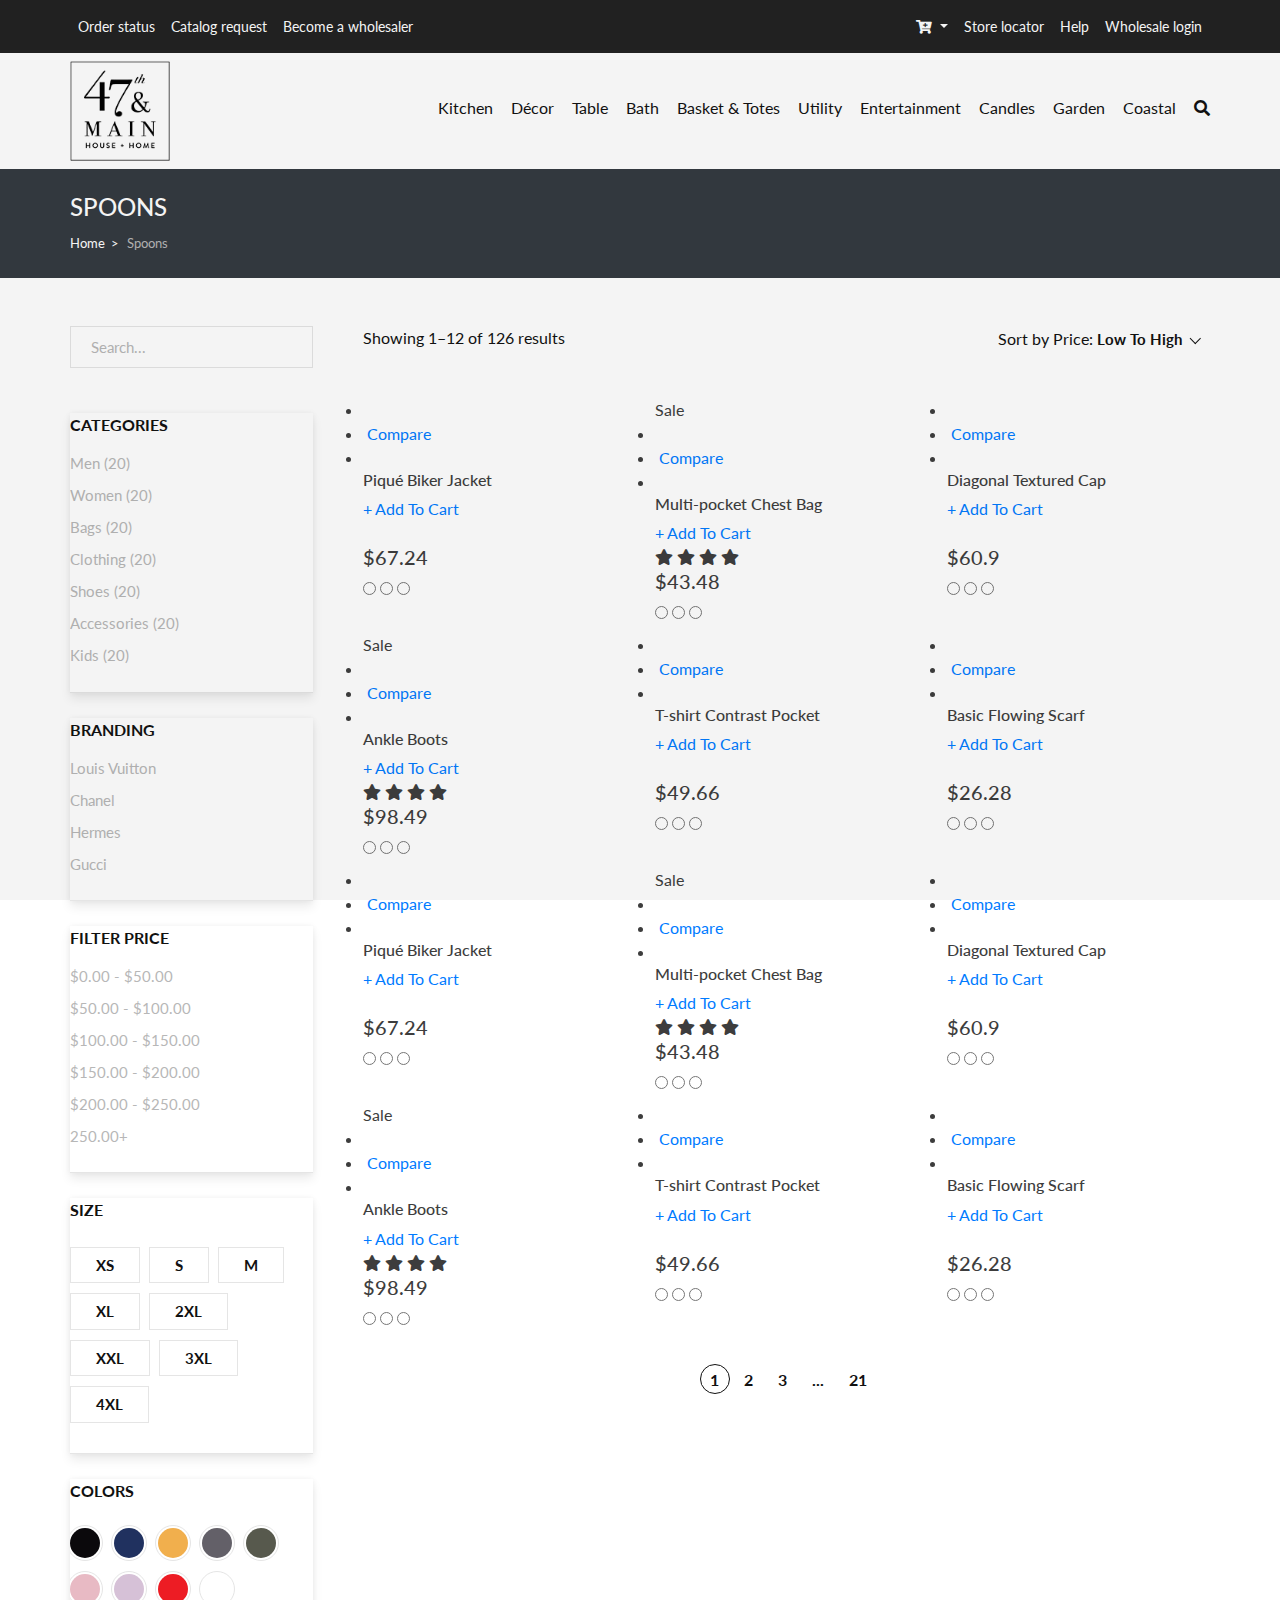
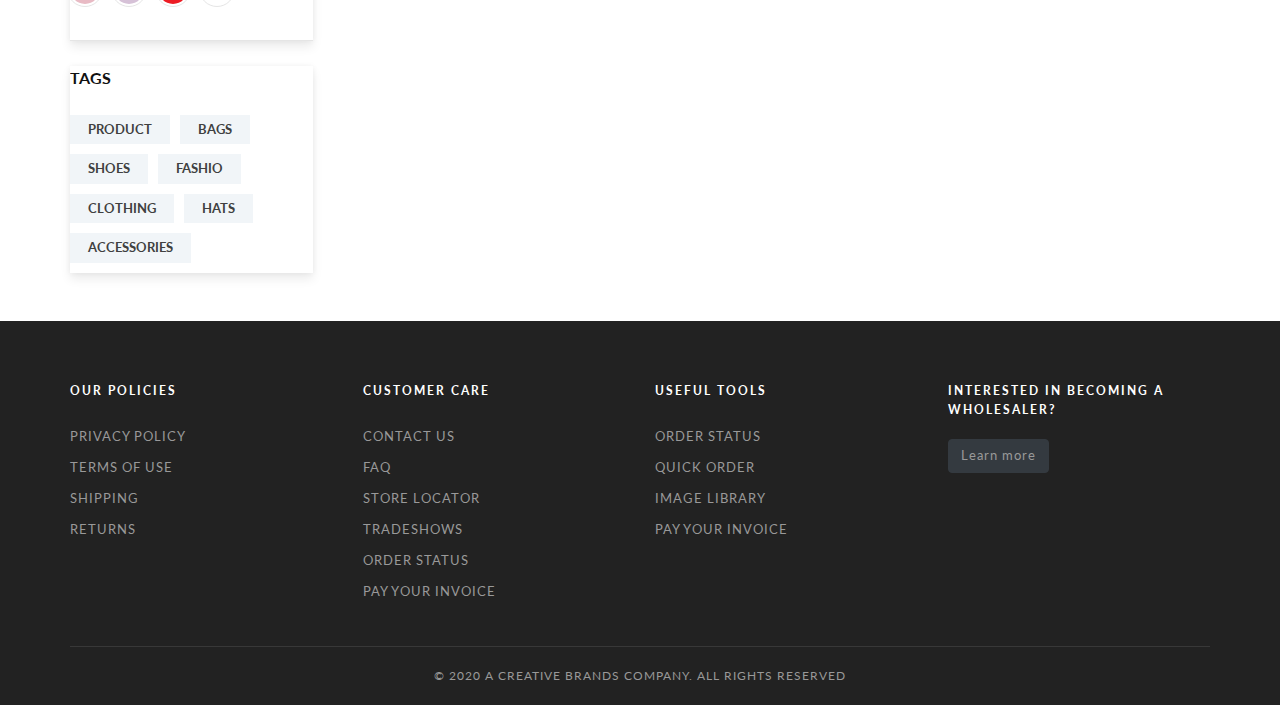
==== category.html @ 260a93de "new" ====
<!DOCTYPE html>
<html lang="zxx">

<head>
    <meta charset="UTF-8">
    <meta name="viewport" content="width=device-width, initial-scale=1.0">
    <meta http-equiv="X-UA-Compatible" content="ie=edge">
    <title>Wholesale Vintage Home, Kitchen & Bath Decor | 47th & Main Demo</title>

    <!-- Google Font -->
    <link href="https://fonts.googleapis.com/css2?family=Lato:wght@300;400&display=swap" rel="stylesheet">

    <!-- Css Styles -->
    <link rel="stylesheet" href="https://stackpath.bootstrapcdn.com/bootstrap/4.5.2/css/bootstrap.min.css"
        type="text/css">
    <link rel="stylesheet" href="https://cdnjs.cloudflare.com/ajax/libs/font-awesome/5.15.1/css/all.min.css" />

    <!-- <link rel="stylesheet" href="css/magnific-popup.css" type="text/css"> -->
    <link rel="stylesheet" href="css/nice-select.css" type="text/css">
    <link rel="stylesheet" href="css/slicknav.min.css" type="text/css">
    <link rel="stylesheet" href="css/style.css" type="text/css">
</head>

<body>
    <!-- Page Preloder -->
    <div id="preloder">
        <div class="loader"></div>
    </div>

    <!-- Offcanvas Menu Begin -->
    <div class="offcanvas-menu-overlay"></div>
    <div class="offcanvas-menu-wrapper">

        <div class="offcanvas__nav__option">
            <a class="search-switch text-dark" href="#"><i class="fas fa-search"></i></a>
            <a class="text-dark" href="#"><i class="fas fa-cart-plus"></i> <span
                    class="badge badge-pill badge-danger">3</span></a>
        </div>
        <div id="responsive-menu-wrap"></div>
        <hr />
        <div class="offcanvas__links">
            <ul>
                <li>
                    <a href="#">Order status</a>
                </li>
                <li>
                    <a href="#">Catalog request</a>
                </li>
                <li>
                    <a href="#">Become a wholesaler</a>
                </li>
                <li>
                    <a href="#">Store locator</a>
                </li>
                <li>
                    <a href="#">Help</a>
                </li>
                <li>
                    <a href="#">Wholesale login</a>
                </li>
            </ul>
        </div>
    </div>
    <!-- Offcanvas Menu End -->

    <!-- Header Section Begin -->
    <header class="header">
        <div class="black_top">

            <nav class="navbar navbar-expand-lg">
                <div class="collapse navbar-collapse">
                    <div class="container">
                        <ul class="navbar-nav mr-auto">
                            <li class="nav-item">
                                <a class="nav-link" href="#">Order status</a>
                            </li>
                            <li class="nav-item">
                                <a class="nav-link" href="#">Catalog request</a>
                            </li>
                            <li class="nav-item">
                                <a class="nav-link" href="#">Become a wholesaler</a>
                            </li>
                        </ul>

                        <ul class="navbar-nav ml-auto my-2 my-lg-0">

                            <li class="nav-item cart-dropdown dropdown">
                                <a class="nav-link dropdown-toggle" href="#" role="button" data-toggle="dropdown"
                                    aria-haspopup="true" aria-expanded="false">
                                    <i class="fas fa-cart-plus"></i>
                                </a>
                                <div class="dropdown-menu">
                                    <div class="row total-header-section">
                                        <div class="col-lg-6 col-sm-6 col-6">
                                            <i class="fa fa-shopping-cart" aria-hidden="true"></i> <span
                                                class="badge badge-pill badge-danger">3</span>
                                        </div>
                                        <div class="col-lg-6 col-sm-6 col-6 total-section text-right">
                                            <p>Total: <span class="text-info">$2,978.24</span></p>
                                        </div>
                                    </div>
                                    <div class="row cart-detail">
                                        <div class="col-lg-4 col-sm-4 col-4 cart-detail-img">
                                            <img
                                                src="https://images-na.ssl-images-amazon.com/images/I/811OyrCd5hL._SX425_.jpg">
                                        </div>
                                        <div class="col-lg-8 col-sm-8 col-8 cart-detail-product">
                                            <p>Sony DSC-RX100M..</p>
                                            <span class="price text-info"> $250.22</span> <span class="count">
                                                Quantity:01</span>
                                            <div class="cart-del"><a href="#" class="text-danger"><i
                                                        class="fas fa-trash-alt"></i></a></div>
                                        </div>
                                    </div>
                                    <div class="row cart-detail">
                                        <div class="col-lg-4 col-sm-4 col-4 cart-detail-img">
                                            <img src="https://cdn2.gsmarena.com/vv/pics/blu/blu-vivo-48-1.jpg">
                                        </div>
                                        <div class="col-lg-8 col-sm-8 col-8 cart-detail-product">
                                            <p>Vivo DSC-RX100M..</p>
                                            <span class="price text-info"> $500.40</span> <span class="count">
                                                Quantity:01</span>
                                            <div class="cart-del"><a href="#" class="text-danger"><i
                                                        class="fas fa-trash-alt"></i></a></div>
                                        </div>
                                    </div>
                                    <div class="row cart-detail">
                                        <div class="col-lg-4 col-sm-4 col-4 cart-detail-img">
                                            <img
                                                src="https://static.toiimg.com/thumb/msid-55980052,width-640,resizemode-4/55980052.jpg">
                                        </div>
                                        <div class="col-lg-8 col-sm-8 col-8 cart-detail-product">
                                            <p>Lenovo DSC-RX100M..</p>
                                            <span class="price text-info"> $445.78</span> <span class="count">
                                                Quantity:01</span>
                                            <div class="cart-del"><a href="#" class="text-danger"><i
                                                        class="fas fa-trash-alt"></i></a></div>
                                        </div>
                                    </div>
                                    <div class="row">
                                        <div class="col-lg-12 col-sm-12 col-12 text-center checkout">
                                            <button class="btn btn-dark btn-block">Checkout</button>
                                        </div>
                                    </div>
                                </div>
                            </li>
                            <li class="nav-item">
                                <a class="nav-link" href="#">Store locator</a>
                            </li>
                            <li class="nav-item">
                                <a class="nav-link" href="#">Help</a>
                            </li>
                            <li class="nav-item">
                                <a class="nav-link" data-toggle="modal" data-target="#loginModal" href="javascript:void(0)">Wholesale login</a>
                            </li>
                        </ul>
                    </div>
                </div>
            </nav>
        </div>
        <div class="container">
            <div class="row">
                <div class="col-lg-2 col-md-2">
                    <div class="main_logo">
                        <a href="./index.html"><img src="img/logo.png" alt=""></a>
                    </div>
                </div>
                <div class="col-lg-10 col-md-10">
                    <nav class="main_nav responsive-menu">
                        <ul>
                            <li><a href="category.jsp?path=-1|11578623|11578643&amp;id=11586794">Kitchen</a>
                                <ul class="dropdown">
                                    <li>
                                        <a href="category.jsp?path=-1|11578623|11578643|11586794&amp;id=11586804">Utensils
                                            <i class="fas fa-chevron-right"></i></a>
                                        <ul class="dropdown">
                                            <li><a
                                                    href="category.jsp?path=-1|11578623|11578643|11586794|11586804&amp;id=11586816">
                                                    Spoons
                                                </a>
                                            </li>
                                            <li>
                                                <a
                                                    href="category.jsp?path=-1|11578623|11578643|11586794|11586804&amp;id=11586817">
                                                    Forks
                                                </a>
                                            </li>
                                            <li>
                                                <a
                                                    href="category.jsp?path=-1|11578623|11578643|11586794|11586804&amp;id=11586818">
                                                    Spreaders
                                                </a>
                                            </li>
                                            <li>
                                                <a
                                                    href="category.jsp?path=-1|11578623|11578643|11586794|11586804&amp;id=11586819">
                                                    Serving
                                                </a>
                                            </li>
                                        </ul>
                                    </li>

                                    <li>
                                        <a href="category.jsp?path=-1|11578623|11578643|11586794&amp;id=11586805">
                                            Ceramic Vessels <i class="fas fa-chevron-right"></i></a>
                                        </a>
                                        <ul class="dropdown">
                                            <li>
                                                <a
                                                    href="category.jsp?path=-1|11578623|11578643|11586794|11586805&amp;id=11586820">
                                                    Butter Tray
                                                </a>
                                            </li>
                                            <li>
                                                <a
                                                    href="category.jsp?path=-1|11578623|11578643|11586794|11586805&amp;id=11586821">
                                                    Gelato
                                                </a>
                                            </li>
                                            <li>
                                                <a
                                                    href="category.jsp?path=-1|11578623|11578643|11586794|11586805&amp;id=11586824">
                                                    Berry Bowls and Baskets
                                                </a>
                                            </li>
                                            <li>
                                                <a
                                                    href="category.jsp?path=-1|11578623|11578643|11586794|11586805&amp;id=13063900">
                                                    Ice Cream Bowl
                                                </a>
                                            </li>
                                            <li>
                                                <a
                                                    href="category.jsp?path=-1|11578623|11578643|11586794|11586805&amp;id=15059942">
                                                    Cereal &amp; Dipping Bowls
                                                </a>
                                            </li>
                                            <li>
                                                <a
                                                    href="category.jsp?path=-1|11578623|11578643|11586794|11586805&amp;id=15385123">
                                                    Tableware
                                                </a>
                                            </li>
                                        </ul>
                                    </li>
                                    <li>
                                        <a href="category.jsp?path=-1|11578623|11578643|11586794&amp;id=11586806">
                                            Butter Trays
                                        </a>
                                    </li>
                                    <li>
                                        <a href="category.jsp?path=-1|11578623|11578643|11586794&amp;id=11586807">
                                            Measuring Cups
                                        </a>
                                    </li>
                                    <li>
                                        <a href="category.jsp?path=-1|11578623|11578643|11586794&amp;id=11598753">
                                            Measuring Spoons
                                        </a>
                                    </li>
                                    <li>
                                        <a href="category.jsp?path=-1|11578623|11578643|11586794&amp;id=11586808">
                                            Cake Stands <i class="fas fa-chevron-right"></i></a>
                                        </a>
                                        <ul class="dropdown">
                                            <li>
                                                <a
                                                    href="category.jsp?path=-1|11578623|11578643|11586794|11586808&amp;id=11586825">
                                                    Ceramic
                                                </a>
                                            </li>
                                            <li>
                                                <a
                                                    href="category.jsp?path=-1|11578623|11578643|11586794|11586808&amp;id=11586826">
                                                    Wood
                                                </a>
                                            </li>
                                            <li>
                                                <a
                                                    href="category.jsp?path=-1|11578623|11578643|11586794|11586808&amp;id=11586827">
                                                    Metal
                                                </a>
                                            </li>
                                            <li>
                                                <a
                                                    href="category.jsp?path=-1|11578623|11578643|11586794|11586808&amp;id=13063901">
                                                    Marble
                                                </a>
                                            </li>
                                        </ul>
                                    </li>
                                    <li>
                                        <a href="category.jsp?path=-1|11578623|11578643|11586794&amp;id=11586809">
                                            Milk Bottles
                                        </a>
                                    </li>
                                    <li>
                                        <a href="category.jsp?path=-1|11578623|11578643|11586794&amp;id=11586810">
                                            Glass Bottles
                                        </a>
                                    </li>
                                    <li>
                                        <a href="category.jsp?path=-1|11578623|11578643|11586794&amp;id=11586811">
                                            Mini Pans
                                        </a>
                                    </li>
                                    <li>
                                        <a href="category.jsp?path=-1|11578623|11578643|11586794&amp;id=11586812">
                                            Cast Iron
                                        </a>
                                    </li>
                                    <li>
                                        <a href="category.jsp?path=-1|11578623|11578643|11586794&amp;id=11586813">
                                            Mango Wood
                                        </a>
                                    </li>
                                    <li>
                                        <a href="category.jsp?path=-1|11578623|11578643|11586794&amp;id=11586814">
                                            Rolling Pins
                                        </a>
                                    </li>
                                    <li>
                                        <a href="category.jsp?path=-1|11578623|11578643|11586794&amp;id=15059943">
                                            Flasks
                                        </a>
                                    </li>
                                    <li>
                                        <a href="category.jsp?path=-1|11578623|11578643|11586794&amp;id=11586815">
                                            Cutting Boards
                                        </a>
                                    </li>
                                    <li>
                                        <a href="category.jsp?path=-1|11578623|11578643|11586794&amp;id=13063902">
                                            Serving Trays <i class="fas fa-chevron-right"></i></a>
                                        </a>
                                        <ul class="dropdown">
                                            <li>
                                                <a
                                                    href="category.jsp?path=-1|11578623|11578643|11586794|13063902&amp;id=15059944">
                                                    Wood
                                                </a>
                                            </li>
                                            <li>
                                                <a
                                                    href="category.jsp?path=-1|11578623|11578643|11586794|13063902&amp;id=15066509">
                                                    Wood and Marble
                                                </a>
                                            </li>
                                        </ul>
                                    </li>
                                    <li>
                                        <a href="category.jsp?path=-1|11578623|11578643|11586794&amp;id=13063903">
                                            Kitchen Towels
                                        </a>
                                    </li>
                                    <li>
                                        <a href="category.jsp?path=-1|11578623|11578643|11586794&amp;id=13063904">
                                            Stands
                                        </a>
                                    </li>
                                    <li>
                                        <a href="category.jsp?path=-1|11578623|11578643|11586794&amp;id=15059945">
                                            Charcuterie <i class="fas fa-chevron-right"></i></a>
                                        </a>
                                        <ul class="dropdown">
                                            <li>
                                                <a
                                                    href="category.jsp?path=-1|11578623|11578643|11586794|15059945&amp;id=15059947">
                                                    Wood
                                                </a>
                                            </li>
                                            <li>
                                                <a
                                                    href="category.jsp?path=-1|11578623|11578643|11586794|15059945&amp;id=15059948">
                                                    Marble
                                                </a>
                                            </li>
                                        </ul>
                                    </li>

                                    <li>
                                        <a href="category.jsp?path=-1|11578623|11578643|11586794&amp;id=15385119">
                                            Bowls
                                        </a>
                                    </li>
                                </ul>

                            </li>

                            <li>
                                <a href="category.jsp?path=-1|11578623|11578643&amp;id=11586795">
                                    Décor
                                </a>
                                <ul class="dropdown">
                                    <li>
                                        <a href="category.jsp?path=-1|11578623|11578643|11586795&amp;id=11586828">
                                            Reclaimed Iron
                                        </a>
                                    </li>

                                    <li>
                                        <a href="category.jsp?path=-1|11578623|11578643|11586795&amp;id=11586829">
                                            Whitewash
                                        </a>
                                    </li>

                                    <li>
                                        <a href="category.jsp?path=-1|11578623|11578643|11586795&amp;id=11586830">
                                            Pots &amp; Vases
                                        </a>
                                    </li>

                                    <li>
                                        <a href="category.jsp?path=-1|11578623|11578643|11586795&amp;id=11586831">
                                            Clocks
                                        </a>
                                    </li>

                                    <li>
                                        <a href="category.jsp?path=-1|11578623|11578643|11586795&amp;id=11586832">
                                            Found Items
                                        </a>
                                    </li>

                                    <li>
                                        <a href="category.jsp?path=-1|11578623|11578643|11586795&amp;id=11586833">
                                            Door Mats
                                        </a>
                                    </li>

                                    <li>
                                        <a href="category.jsp?path=-1|11578623|11578643|11586795&amp;id=11586834">
                                            Photo Frames
                                        </a>
                                    </li>

                                    <li>
                                        <a href="category.jsp?path=-1|11578623|11578643|11586795&amp;id=11586835">
                                            Terracotta
                                        </a>
                                    </li>

                                    <li>
                                        <a href="category.jsp?path=-1|11578623|11578643|11586795&amp;id=11586836">
                                            Risers
                                        </a>
                                    </li>

                                    <li>
                                        <a href="category.jsp?path=-1|11578623|11578643|11586795&amp;id=11586837">
                                            Desk
                                        </a>
                                    </li>

                                    <li>
                                        <a href="category.jsp?path=-1|11578623|11578643|11586795&amp;id=11586838">
                                            Trinket Boxes
                                        </a>
                                    </li>

                                    <li>
                                        <a href="category.jsp?path=-1|11578623|11578643|11586795&amp;id=11586839">
                                            Containers
                                        </a>
                                    </li>

                                    <li>
                                        <a href="category.jsp?path=-1|11578623|11578643|11586795&amp;id=11586840">
                                            Wall Décor <i class="fas fa-chevron-right"></i></a>
                                        </a>
                                        <ul class="dropdown">

                                            <li>
                                                <a
                                                    href="category.jsp?path=-1|11578623|11578643|11586795|11586840&amp;id=11586846">
                                                    Frames
                                                </a>
                                            </li>

                                            <li>
                                                <a
                                                    href="category.jsp?path=-1|11578623|11578643|11586795|11586840&amp;id=11586847">
                                                    Letters
                                                </a>
                                            </li>

                                            <li>
                                                <a
                                                    href="category.jsp?path=-1|11578623|11578643|11586795|11586840&amp;id=11586848">
                                                    Bikes
                                                </a>
                                            </li>

                                            <li>
                                                <a
                                                    href="category.jsp?path=-1|11578623|11578643|11586795|11586840&amp;id=11586849">
                                                    Round Plates
                                                </a>
                                            </li>

                                            <li>
                                                <a
                                                    href="category.jsp?path=-1|11578623|11578643|11586795|11586840&amp;id=11586850">
                                                    Iron Signs
                                                </a>
                                            </li>

                                            <li>
                                                <a
                                                    href="category.jsp?path=-1|11578623|11578643|11586795|11586840&amp;id=11586851">
                                                    Bourbon Signs
                                                </a>
                                            </li>
                                        </ul>
                                    </li>

                                    <li>
                                        <a href="category.jsp?path=-1|11578623|11578643|11586795&amp;id=11586841">
                                            Trays <i class="fas fa-chevron-right"></i></a>
                                        </a>
                                        <ul class="dropdown">
                                            <li>
                                                <a
                                                    href="category.jsp?path=-1|11578623|11578643|11586795|11586841&amp;id=11586852">
                                                    Silver
                                                </a>
                                            </li>

                                            <li>
                                                <a
                                                    href="category.jsp?path=-1|11578623|11578643|11586795|11586841&amp;id=11586853">
                                                    Gold
                                                </a>
                                            </li>

                                            <li>
                                                <a
                                                    href="category.jsp?path=-1|11578623|11578643|11586795|11586841&amp;id=11586854">
                                                    Round
                                                </a>
                                            </li>

                                            <li>
                                                <a
                                                    href="category.jsp?path=-1|11578623|11578643|11586795|11586841&amp;id=11586855">
                                                    Black Iron
                                                </a>
                                            </li>

                                            <li>
                                                <a
                                                    href="category.jsp?path=-1|11578623|11578643|11586795|11586841&amp;id=11586856">
                                                    Wood
                                                </a>
                                            </li>

                                            <li>
                                                <a
                                                    href="category.jsp?path=-1|11578623|11578643|11586795|11586841&amp;id=15387798">
                                                    Metal
                                                </a>
                                            </li>
                                        </ul>
                                    </li>

                                    <li>
                                        <a href="category.jsp?path=-1|11578623|11578643|11586795&amp;id=11586842">
                                            Vases <i class="fas fa-chevron-right"></i></a>
                                        </a>
                                        <ul class="dropdown">

                                            <li>
                                                <a
                                                    href="category.jsp?path=-1|11578623|11578643|11586795|11586842&amp;id=11586857">
                                                    Glass
                                                </a>
                                            </li>

                                            <li>
                                                <a
                                                    href="category.jsp?path=-1|11578623|11578643|11586795|11586842&amp;id=11586858">
                                                    Bud
                                                </a>
                                            </li>

                                            <li>
                                                <a
                                                    href="category.jsp?path=-1|11578623|11578643|11586795|11586842&amp;id=11586859">
                                                    Wood
                                                </a>
                                            </li>

                                            <li>
                                                <a
                                                    href="category.jsp?path=-1|11578623|11578643|11586795|11586842&amp;id=11586860">
                                                    Hanging
                                                </a>
                                            </li>

                                            <li>
                                                <a
                                                    href="category.jsp?path=-1|11578623|11578643|11586795|11586842&amp;id=11586861">
                                                    Ceramic
                                                </a>
                                            </li>

                                            <li>
                                                <a
                                                    href="category.jsp?path=-1|11578623|11578643|11586795|11586842&amp;id=11586862">
                                                    Galvanized
                                                </a>
                                            </li>

                                            <li>
                                                <a
                                                    href="category.jsp?path=-1|11578623|11578643|11586795|11586842&amp;id=13063906">
                                                    Metal
                                                </a>
                                            </li>
                                        </ul>
                                    </li>

                                    <li>
                                        <a href="category.jsp?path=-1|11578623|11578643|11586795&amp;id=11586843">
                                            Décor Bowls <i class="fas fa-chevron-right"></i></a>
                                        </a>
                                        <ul class="dropdown">

                                            <li>
                                                <a
                                                    href="category.jsp?path=-1|11578623|11578643|11586795|11586843&amp;id=11586863">
                                                    Gold
                                                </a>
                                            </li>

                                            <li>
                                                <a
                                                    href="category.jsp?path=-1|11578623|11578643|11586795|11586843&amp;id=11586864">
                                                    Silver
                                                </a>
                                            </li>

                                            <li>
                                                <a
                                                    href="category.jsp?path=-1|11578623|11578643|11586795|11586843&amp;id=11586865">
                                                    Pewter
                                                </a>
                                            </li>

                                            <li>
                                                <a
                                                    href="category.jsp?path=-1|11578623|11578643|11586795|11586843&amp;id=11586866">
                                                    Black Iron
                                                </a>
                                            </li>
                                        </ul>
                                    </li>

                                    <li>
                                        <a href="category.jsp?path=-1|11578623|11578643|11586795&amp;id=11586844">
                                            Copper and Brass
                                        </a>
                                    </li>

                                    <li>
                                        <a href="category.jsp?path=-1|11578623|11578643|11586795&amp;id=11586845">
                                            Bells
                                        </a>
                                    </li>

                                    <li>
                                        <a href="category.jsp?path=-1|11578623|11578643|11586795&amp;id=13063907">
                                            Beads
                                        </a>
                                    </li>

                                    <li>
                                        <a href="category.jsp?path=-1|11578623|11578643|11586795&amp;id=13063909">
                                            Ornaments
                                        </a>
                                    </li>

                                    <li>
                                        <a href="category.jsp?path=-1|11578623|11578643|11586795&amp;id=13063908">
                                            Tabletop <i class="fas fa-chevron-right"></i></a>
                                        </a>
                                        <ul class="dropdown">
                                            <li>
                                                <a
                                                    href="category.jsp?path=-1|11578623|11578643|11586795|13063908&amp;id=13077747">
                                                    Ceramic
                                                </a>
                                            </li>

                                            <li>
                                                <a
                                                    href="category.jsp?path=-1|11578623|11578643|11586795|13063908&amp;id=13087850">
                                                    Cement
                                                </a>
                                            </li>

                                            <li>
                                                <a
                                                    href="category.jsp?path=-1|11578623|11578643|11586795|13063908&amp;id=13087851">
                                                    Wood
                                                </a>
                                            </li>
                                        </ul>
                                    </li>
                                </ul>

                            </li>
                            <li>
                                <a href="category.jsp?path=-1|11578623|11578643&amp;id=11586796">
                                    Table
                                </a>
                                <ul class="dropdown">
                                    <li>
                                        <a href="category.jsp?path=-1|11578623|11578643|11586796&amp;id=11586867">
                                            Brunch <i class="fas fa-chevron-right"></i></a>
                                        </a>
                                        <ul class="dropdown">
                                            <li>
                                                <a
                                                    href="category.jsp?path=-1|11578623|11578643|11586796|11586867&amp;id=11586868">
                                                    Carafes
                                                </a>
                                            </li>

                                            <li>
                                                <a
                                                    href="category.jsp?path=-1|11578623|11578643|11586796|11586867&amp;id=11586869">
                                                    Bagel Holders
                                                </a>
                                            </li>

                                            <li>
                                                <a
                                                    href="category.jsp?path=-1|11578623|11578643|11586796|11586867&amp;id=11586870">
                                                    Metal Signs
                                                </a>
                                            </li>

                                            <li>
                                                <a
                                                    href="category.jsp?path=-1|11578623|11578643|11586796|11586867&amp;id=11586871">
                                                    Metal Table Numbers
                                                </a>
                                            </li>

                                            <li>
                                                <a
                                                    href="category.jsp?path=-1|11578623|11578643|11586796|11586867&amp;id=11586872">
                                                    Galvanized
                                                </a>
                                            </li>

                                            <li>
                                                <a
                                                    href="category.jsp?path=-1|11578623|11578643|11586796|11586867&amp;id=11586873">
                                                    Round Enamel Trays
                                                </a>
                                            </li>

                                            <li>
                                                <a
                                                    href="category.jsp?path=-1|11578623|11578643|11586796|11586867&amp;id=11586874">
                                                    Enamel Bowls
                                                </a>
                                            </li>

                                            <li>
                                                <a
                                                    href="category.jsp?path=-1|11578623|11578643|11586796|11586867&amp;id=11586875">
                                                    Pinch Pots
                                                </a>
                                            </li>

                                            <li>
                                                <a
                                                    href="category.jsp?path=-1|11578623|11578643|11586796|11586867&amp;id=11586876">
                                                    Marble Trays
                                                </a>
                                            </li>

                                            <li>
                                                <a
                                                    href="category.jsp?path=-1|11578623|11578643|11586796|11586867&amp;id=11586877">
                                                    Marble Bowls
                                                </a>
                                            </li>

                                            <li>
                                                <a
                                                    href="category.jsp?path=-1|11578623|11578643|11586796|11586867&amp;id=11586878">
                                                    Copper Bowls
                                                </a>
                                            </li>

                                            <li>
                                                <a
                                                    href="category.jsp?path=-1|11578623|11578643|11586796|11586867&amp;id=11586879">
                                                    Marble
                                                </a>
                                            </li>
                                        </ul>
                                    </li>

                                    <li>
                                        <a href="category.jsp?path=-1|11578623|11578643|11586796&amp;id=11586880">
                                            Ceramic Vessels <i class="fas fa-chevron-right"></i></a>
                                        </a>
                                        <ul class="dropdown">

                                            <li>
                                                <a
                                                    href="category.jsp?path=-1|11578623|11578643|11586796|11586880&amp;id=11586881">
                                                    Mini Pots
                                                </a>
                                            </li>

                                            <li>
                                                <a
                                                    href="category.jsp?path=-1|11578623|11578643|11586796|11586880&amp;id=11586882">
                                                    Trays
                                                </a>
                                            </li>

                                            <li>
                                                <a
                                                    href="category.jsp?path=-1|11578623|11578643|11586796|11586880&amp;id=11586883">
                                                    Mini Square Bowls
                                                </a>
                                            </li>
                                        </ul>
                                    </li>

                                    <li>
                                        <a href="category.jsp?path=-1|11578623|11578643|11586796&amp;id=11586884">
                                            Enamel
                                        </a>
                                    </li>

                                    <li>
                                        <a href="category.jsp?path=-1|11578623|11578643|11586796&amp;id=11586885">
                                            Coasters
                                        </a>
                                    </li>

                                    <li>
                                        <a href="category.jsp?path=-1|11578623|11578643|11586796&amp;id=11586886">
                                            Grey Bowls
                                        </a>
                                    </li>

                                    <li>
                                        <a href="category.jsp?path=-1|11578623|11578643|11586796&amp;id=11586887">
                                            Trays <i class="fas fa-chevron-right"></i></a>
                                        </a>
                                        <ul class="dropdown">
                                            <li>
                                                <a
                                                    href="category.jsp?path=-1|11578623|11578643|11586796|11586887&amp;id=11586888">
                                                    Blonde Wood
                                                </a>
                                            </li>

                                            <li>
                                                <a
                                                    href="category.jsp?path=-1|11578623|11578643|11586796|11586887&amp;id=11586889">
                                                    Mango Wood
                                                </a>
                                            </li>

                                            <li>
                                                <a
                                                    href="category.jsp?path=-1|11578623|11578643|11586796|11586887&amp;id=11586890">
                                                    Grey Mango Wood
                                                </a>
                                            </li>
                                        </ul>
                                    </li>
                                </ul>

                            </li>

                            <li>
                                <a href="category.jsp?path=-1|11578623|11578643&amp;id=11586797">
                                    Bath
                                </a>
                                <ul class="dropdown">
                                    <li>
                                        <a href="category.jsp?path=-1|11578623|11578643|11586797&amp;id=11586891">
                                            Marble Trays
                                        </a>
                                    </li>

                                    <li>
                                        <a href="category.jsp?path=-1|11578623|11578643|11586797&amp;id=11586892">
                                            Towel Hooks
                                        </a>
                                    </li>

                                    <li>
                                        <a href="category.jsp?path=-1|11578623|11578643|11586797&amp;id=11586893">
                                            Paper Towel Holders
                                        </a>
                                    </li>

                                    <li>
                                        <a href="category.jsp?path=-1|11578623|11578643|11586797&amp;id=11586894">
                                            Iron Signs
                                        </a>
                                    </li>

                                    <li class="sidenav_4 item sidebar-level1 ">
                                        <a href="category.jsp?path=-1|11578623|11578643|11586797&amp;id=11586895">
                                            Soap Bottles <i class="fas fa-chevron-right"></i></a>
                                        </a>
                                        <ul class="dropdown">
                                            <li class="sidenav_5 item sidebar-level2 ">
                                                <a
                                                    href="category.jsp?path=-1|11578623|11578643|11586797|11586895&amp;id=11586896">
                                                    Cobalt
                                                </a>
                                            </li>

                                            <li class="sidenav_6 item sidebar-level2 ">
                                                <a
                                                    href="category.jsp?path=-1|11578623|11578643|11586797|11586895&amp;id=11586897">
                                                    Amber
                                                </a>
                                            </li>
                                        </ul>
                                    </li>
                                </ul>

                            </li>

                            <li>
                                <a href="category.jsp?path=-1|11578623|11578643&amp;id=11586798">
                                    Basket &amp; Totes
                                </a>

                                <ul class="dropdown">
                                    <li>
                                        <a href="category.jsp?path=-1|11578623|11578643|11586798&amp;id=11586899">
                                            Canvas Totes
                                        </a>
                                    </li>

                                    <li>
                                        <a href="category.jsp?path=-1|11578623|11578643|11586798&amp;id=11586900">
                                            Jute Bags
                                        </a>
                                    </li>

                                    <li>
                                        <a href="category.jsp?path=-1|11578623|11578643|11586798&amp;id=11586901">
                                            Large Totes
                                        </a>
                                    </li>

                                    <li>
                                        <a href="category.jsp?path=-1|11578623|11578643|11586798&amp;id=11586902">
                                            Baskets <i class="fas fa-chevron-right"></i></a>
                                        </a>
                                        <ul class="dropdown">
                                            <li class="sidenav_4 item sidebar-level2 ">
                                                <a
                                                    href="category.jsp?path=-1|11578623|11578643|11586798|11586902&amp;id=15059958">
                                                    Seagrass
                                                </a>
                                            </li>

                                            <li class="sidenav_5 item sidebar-level2 ">
                                                <a
                                                    href="category.jsp?path=-1|11578623|11578643|11586798|11586902&amp;id=15059959">
                                                    Bamboo
                                                </a>
                                            </li>

                                            <li class="sidenav_6 item sidebar-level2 ">
                                                <a
                                                    href="category.jsp?path=-1|11578623|11578643|11586798|11586902&amp;id=15059960">
                                                    Willow
                                                </a>
                                            </li>

                                            <li class="sidenav_7 item sidebar-level2 ">
                                                <a
                                                    href="category.jsp?path=-1|11578623|11578643|11586798|11586902&amp;id=15059961">
                                                    Wood
                                                </a>
                                            </li>

                                            <li class="sidenav_8 item sidebar-level2 ">
                                                <a
                                                    href="category.jsp?path=-1|11578623|11578643|11586798|11586902&amp;id=15059962">
                                                    Metal
                                                </a>
                                            </li>
                                        </ul>
                                    </li>
                                </ul>

                            </li>

                            <li>
                                <a href="category.jsp?path=-1|11578623|11578643&amp;id=11586799">
                                    Utility</a>
                                </a>
                                <ul class="dropdown">
                                    <li>
                                        <a href="category.jsp?path=-1|11578623|11578643|11586799&amp;id=11586903">
                                            Magnifying Glasses
                                        </a>
                                    </li>

                                    <li>
                                        <a href="category.jsp?path=-1|11578623|11578643|11586799&amp;id=11586904">
                                            Compasses
                                        </a>
                                    </li>

                                    <li>
                                        <a href="category.jsp?path=-1|11578623|11578643|11586799&amp;id=11586905">
                                            Key Chains
                                        </a>
                                    </li>

                                    <li>
                                        <a href="category.jsp?path=-1|11578623|11578643|11586799&amp;id=11586906">
                                            Misc.
                                        </a>
                                    </li>
                                </ul>

                            </li>

                            <li>
                                <a href="category.jsp?path=-1|11578623|11578643&amp;id=11586800">
                                    Entertainment</a>
                                </a>
                                <ul class="dropdown">
                                    <li>
                                        <a href="category.jsp?path=-1|11578623|11578643|11586800&amp;id=11586907">
                                            Bottle Openers
                                        </a>
                                    </li>

                                    <li>
                                        <a href="category.jsp?path=-1|11578623|11578643|11586800&amp;id=11586908">
                                            Famous People Place Cards
                                        </a>
                                    </li>

                                    <li>
                                        <a href="category.jsp?path=-1|11578623|11578643|11586800&amp;id=11586909">
                                            Drinking Cups
                                        </a>
                                    </li>

                                    <li>
                                        <a href="category.jsp?path=-1|11578623|11578643|11586800&amp;id=11586910">
                                            Bourbon Bottles
                                        </a>
                                    </li>
                                </ul>

                            </li>

                            <li>
                                <a href="category.jsp?path=-1|11578623|11578643&amp;id=11586801">
                                    Candles</a>
                                </a>
                                <ul class="dropdown">
                                    <li>
                                        <a href="category.jsp?path=-1|11578623|11578643|11586801&amp;id=11586911">
                                            Mango Candle Stands
                                        </a>
                                    </li>

                                    <li>
                                        <a href="category.jsp?path=-1|11578623|11578643|11586801&amp;id=11586912">
                                            Glass&amp;Metal Candle Holders
                                        </a>
                                    </li>

                                    <li>
                                        <a href="category.jsp?path=-1|11578623|11578643|11586801&amp;id=11586913">
                                            Wire Candle Holders
                                        </a>
                                    </li>

                                    <li>
                                        <a href="category.jsp?path=-1|11578623|11578643|11586801&amp;id=11586914">
                                            Scented Candles
                                        </a>
                                    </li>

                                    <li class="sidenav_4 item sidebar-level1 ">
                                        <a href="category.jsp?path=-1|11578623|11578643|11586801&amp;id=11586915">
                                            Metal Candle Holders
                                        </a>
                                    </li>

                                    <li class="sidenav_5 item sidebar-level1 ">
                                        <a href="category.jsp?path=-1|11578623|11578643|11586801&amp;id=11586916">
                                            Glass Candle Holders
                                        </a>
                                    </li>

                                    <li class="sidenav_6 item sidebar-level1 ">
                                        <a href="category.jsp?path=-1|11578623|11578643|11586801&amp;id=11586917">
                                            Votive Holders
                                        </a>
                                    </li>

                                    <li class="sidenav_7 item sidebar-level1 ">
                                        <a href="category.jsp?path=-1|11578623|11578643|11586801&amp;id=13063911">
                                            Ceramic Candle Stands
                                        </a>
                                    </li>
                                </ul>

                            </li>

                            <li>
                                <a href="category.jsp?path=-1|11578623|11578643&amp;id=11586802">
                                    Garden</a>
                                </a>
                                <ul class="dropdown">
                                    <li>
                                        <a href="category.jsp?path=-1|11578623|11578643|11586802&amp;id=11586918">
                                            Décor
                                        </a>
                                    </li>

                                    <li>
                                        <a href="category.jsp?path=-1|11578623|11578643|11586802&amp;id=15066507">
                                            Wall Décor
                                        </a>
                                    </li>

                                    <li>
                                        <a href="category.jsp?path=-1|11578623|11578643|11586802&amp;id=15059964">
                                            Lanterns
                                        </a>
                                    </li>

                                    <li>
                                        <a href="category.jsp?path=-1|11578623|11578643|11586802&amp;id=11586919">
                                            Planters <i class="fas fa-chevron-right"></i></a>
                                        </a>
                                        <ul class="dropdown">
                                            <li>
                                                <a
                                                    href="category.jsp?path=-1|11578623|11578643|11586802|11586919&amp;id=13063912">
                                                    Ceramic
                                                </a>
                                            </li>

                                            <li>
                                                <a
                                                    href="category.jsp?path=-1|11578623|11578643|11586802|11586919&amp;id=13063913">
                                                    Wood
                                                </a>
                                            </li>

                                            <li>
                                                <a
                                                    href="category.jsp?path=-1|11578623|11578643|11586802|11586919&amp;id=13063914">
                                                    Cement
                                                </a>
                                            </li>

                                            <li>
                                                <a
                                                    href="category.jsp?path=-1|11578623|11578643|11586802|11586919&amp;id=13063915">
                                                    Metal
                                                </a>
                                            </li>

                                            <li>
                                                <a
                                                    href="category.jsp?path=-1|11578623|11578643|11586802|11586919&amp;id=13085383">
                                                    Terra Cotta
                                                </a>
                                            </li>
                                        </ul>
                                    </li>
                                </ul>
                            </li>

                            <li>
                                <a href="category.jsp?path=-1|11578623|11578643&amp;id=11586803">
                                    Coastal
                                </a>
                                <ul class="dropdown">
                                    <li>
                                        <a href="category.jsp?path=-1|11578623|11578643|11586803&amp;id=15059965">
                                            Décor <i class="fas fa-chevron-right"></i></a>
                                        </a>
                                        <ul class="dropdown">
                                            <li>
                                                <a
                                                    href="category.jsp?path=-1|11578623|11578643|11586803|15059965&amp;id=15059967">
                                                    Wall
                                                </a>
                                            </li>

                                            <li>
                                                <a
                                                    href="category.jsp?path=-1|11578623|11578643|11586803|15059965&amp;id=15059968">
                                                    Tabletop
                                                </a>
                                            </li>
                                        </ul>
                                    </li>

                                    <li>
                                        <a href="category.jsp?path=-1|11578623|11578643|11586803&amp;id=11586920">
                                            Cast Iron <i class="fas fa-chevron-right"></i></a>
                                        </a>
                                        <ul class="dropdown">
                                            <li><a
                                                    href="category.jsp?path=-1|11578623|11578643|11586803|11586920&amp;id=11586921">
                                                    Hooks
                                                </a>
                                            </li>

                                            <li>
                                                <a
                                                    href="category.jsp?path=-1|11578623|11578643|11586803|11586920&amp;id=11586922">
                                                    Bottle Openers
                                                </a>
                                            </li>

                                            <li>
                                                <a
                                                    href="category.jsp?path=-1|11578623|11578643|11586803|11586920&amp;id=11586923">
                                                    Trivets
                                                </a>
                                            </li>
                                        </ul>
                                    </li>

                                    <li>
                                        <a href="category.jsp?path=-1|11578623|11578643|11586803&amp;id=11586924">
                                            Totes
                                        </a>
                                    </li>
                                </ul>
                            </li>
                            <li class="hide-collapse"><a class="search-switch color-dark" href="#"><i
                                        class="fas fa-search"></i></a></li>
                        </ul>
                    </nav>
                </div>
            </div>
            <div class="mobile-cart">
                <div class="nav-item cart-dropdown dropdown">
                    <a class="nav-link text-dark dropdown-toggle" href="#" role="button" data-toggle="dropdown"
                        aria-haspopup="true" aria-expanded="false">
                        <i class="fas fa-cart-plus"></i>
                    </a>
                    <div class="dropdown-menu">
                        <div class="row total-header-section">
                            <div class="col-lg-6 col-sm-6 col-6">
                                <i class="fa fa-shopping-cart" aria-hidden="true"></i> <span
                                    class="badge badge-pill badge-danger">3</span>
                            </div>
                            <div class="col-lg-6 col-sm-6 col-6 total-section text-right">
                                <p>Total: <span class="text-info">$2,978.24</span></p>
                            </div>
                        </div>
                        <div class="row cart-detail">
                            <div class="col-lg-4 col-sm-4 col-4 cart-detail-img">
                                <img src="https://images-na.ssl-images-amazon.com/images/I/811OyrCd5hL._SX425_.jpg">
                            </div>
                            <div class="col-lg-8 col-sm-8 col-8 cart-detail-product">
                                <p>Sony DSC-RX100M..</p>
                                <span class="price text-info"> $250.22</span> <span class="count"> Quantity:01</span>
                                <div class="cart-del"><a href="#" class="text-danger"><i
                                            class="fas fa-trash-alt"></i></a></div>
                            </div>
                        </div>
                        <div class="row cart-detail">
                            <div class="col-lg-4 col-sm-4 col-4 cart-detail-img">
                                <img src="https://cdn2.gsmarena.com/vv/pics/blu/blu-vivo-48-1.jpg">
                            </div>
                            <div class="col-lg-8 col-sm-8 col-8 cart-detail-product">
                                <p>Vivo DSC-RX100M..</p>
                                <span class="price text-info"> $500.40</span> <span class="count"> Quantity:01</span>
                                <div class="cart-del"><a href="#" class="text-danger"><i
                                            class="fas fa-trash-alt"></i></a></div>
                            </div>
                        </div>
                        <div class="row cart-detail">
                            <div class="col-lg-4 col-sm-4 col-4 cart-detail-img">
                                <img
                                    src="https://static.toiimg.com/thumb/msid-55980052,width-640,resizemode-4/55980052.jpg">
                            </div>
                            <div class="col-lg-8 col-sm-8 col-8 cart-detail-product">
                                <p>Lenovo DSC-RX100M..</p>
                                <span class="price text-info"> $445.78</span> <span class="count"> Quantity:01</span>
                                <div class="cart-del"><a href="#" class="text-danger"><i
                                            class="fas fa-trash-alt"></i></a></div>
                            </div>
                        </div>
                        <div class="row">
                            <div class="col-lg-12 col-sm-12 col-12 text-center checkout">
                                <button class="btn btn-dark btn-block">Checkout</button>
                            </div>
                        </div>
                    </div>
                </div>
            </div>
            <div class="canvas__open"><i class="fa fa-bars"></i></div>
        </div>
    </header>
    <!-- Header Section End -->

    <!-- Breadcrumb Section Begin -->
    <section class="breadcrumb-big bg-dark py-4 text-white">
        <div class="container">
            <div class="row">
                <div class="col-lg-12">
                    <div class="breadcrumb-text">
                        <h4>SPOONS</h4>
                        <div class="breadcrumb-links">
                            <a href="#">Home</a>
                            <span>Spoons</span>
                        </div>
                    </div>
                </div>
            </div>
        </div>
    </section>
    <!-- Breadcrumb Section End -->

    <!-- Shop Section Begin -->
    <section class="shop py-5">
        <div class="container">
            <div class="row">
                <div class="col-lg-3">
                    <div class="shop-sidebar">
                        <div class="shop-sidebar__search">
                            <form action="#">
                                <input type="text" placeholder="Search...">
                                <button type="submit"><span class="icon_search"></span></button>
                            </form>
                        </div>
                        <div class="shop-sidebar__accordion">
                            <div class="accordion" id="accordionExample">
                                <div class="card">
                                    <div class="card-heading">
                                        <a data-toggle="collapse" data-target="#collapseOne">Categories</a>
                                    </div>
                                    <div id="collapseOne" class="collapse show" data-parent="#accordionExample">
                                        <div class="card-body">
                                            <div class="shop-sidebar__categories">
                                                <ul class="nice-scroll">
                                                    <li><a href="#">Men (20)</a></li>
                                                    <li><a href="#">Women (20)</a></li>
                                                    <li><a href="#">Bags (20)</a></li>
                                                    <li><a href="#">Clothing (20)</a></li>
                                                    <li><a href="#">Shoes (20)</a></li>
                                                    <li><a href="#">Accessories (20)</a></li>
                                                    <li><a href="#">Kids (20)</a></li>
                                                    <li><a href="#">Kids (20)</a></li>
                                                    <li><a href="#">Kids (20)</a></li>
                                                </ul>
                                            </div>
                                        </div>
                                    </div>
                                </div>
                                <div class="card">
                                    <div class="card-heading">
                                        <a data-toggle="collapse" data-target="#collapseTwo">Branding</a>
                                    </div>
                                    <div id="collapseTwo" class="collapse show" data-parent="#accordionExample">
                                        <div class="card-body">
                                            <div class="shop-sidebar__brand">
                                                <ul>
                                                    <li><a href="#">Louis Vuitton</a></li>
                                                    <li><a href="#">Chanel</a></li>
                                                    <li><a href="#">Hermes</a></li>
                                                    <li><a href="#">Gucci</a></li>
                                                </ul>
                                            </div>
                                        </div>
                                    </div>
                                </div>
                                <div class="card">
                                    <div class="card-heading">
                                        <a data-toggle="collapse" data-target="#collapseThree">Filter Price</a>
                                    </div>
                                    <div id="collapseThree" class="collapse show" data-parent="#accordionExample">
                                        <div class="card-body">
                                            <div class="shop-sidebar__price">
                                                <ul>
                                                    <li><a href="#">$0.00 - $50.00</a></li>
                                                    <li><a href="#">$50.00 - $100.00</a></li>
                                                    <li><a href="#">$100.00 - $150.00</a></li>
                                                    <li><a href="#">$150.00 - $200.00</a></li>
                                                    <li><a href="#">$200.00 - $250.00</a></li>
                                                    <li><a href="#">250.00+</a></li>
                                                </ul>
                                            </div>
                                        </div>
                                    </div>
                                </div>
                                <div class="card">
                                    <div class="card-heading">
                                        <a data-toggle="collapse" data-target="#collapseFour">Size</a>
                                    </div>
                                    <div id="collapseFour" class="collapse show" data-parent="#accordionExample">
                                        <div class="card-body">
                                            <div class="shop-sidebar__size">
                                                <label for="xs">xs
                                                    <input type="radio" id="xs">
                                                </label>
                                                <label for="sm">s
                                                    <input type="radio" id="sm">
                                                </label>
                                                <label for="md">m
                                                    <input type="radio" id="md">
                                                </label>
                                                <label for="xl">xl
                                                    <input type="radio" id="xl">
                                                </label>
                                                <label for="2xl">2xl
                                                    <input type="radio" id="2xl">
                                                </label>
                                                <label for="xxl">xxl
                                                    <input type="radio" id="xxl">
                                                </label>
                                                <label for="3xl">3xl
                                                    <input type="radio" id="3xl">
                                                </label>
                                                <label for="4xl">4xl
                                                    <input type="radio" id="4xl">
                                                </label>
                                            </div>
                                        </div>
                                    </div>
                                </div>
                                <div class="card">
                                    <div class="card-heading">
                                        <a data-toggle="collapse" data-target="#collapseFive">Colors</a>
                                    </div>
                                    <div id="collapseFive" class="collapse show" data-parent="#accordionExample">
                                        <div class="card-body">
                                            <div class="shop-sidebar__color">
                                                <label class="c-1" for="sp-1">
                                                    <input type="radio" id="sp-1">
                                                </label>
                                                <label class="c-2" for="sp-2">
                                                    <input type="radio" id="sp-2">
                                                </label>
                                                <label class="c-3" for="sp-3">
                                                    <input type="radio" id="sp-3">
                                                </label>
                                                <label class="c-4" for="sp-4">
                                                    <input type="radio" id="sp-4">
                                                </label>
                                                <label class="c-5" for="sp-5">
                                                    <input type="radio" id="sp-5">
                                                </label>
                                                <label class="c-6" for="sp-6">
                                                    <input type="radio" id="sp-6">
                                                </label>
                                                <label class="c-7" for="sp-7">
                                                    <input type="radio" id="sp-7">
                                                </label>
                                                <label class="c-8" for="sp-8">
                                                    <input type="radio" id="sp-8">
                                                </label>
                                                <label class="c-9" for="sp-9">
                                                    <input type="radio" id="sp-9">
                                                </label>
                                            </div>
                                        </div>
                                    </div>
                                </div>
                                <div class="card">
                                    <div class="card-heading">
                                        <a data-toggle="collapse" data-target="#collapseSix">Tags</a>
                                    </div>
                                    <div id="collapseSix" class="collapse show" data-parent="#accordionExample">
                                        <div class="card-body">
                                            <div class="shop-sidebar__tags">
                                                <a href="#">Product</a>
                                                <a href="#">Bags</a>
                                                <a href="#">Shoes</a>
                                                <a href="#">Fashio</a>
                                                <a href="#">Clothing</a>
                                                <a href="#">Hats</a>
                                                <a href="#">Accessories</a>
                                            </div>
                                        </div>
                                    </div>
                                </div>
                            </div>
                        </div>
                    </div>
                </div>
                <div class="col-lg-9">
                    <div class="shop__product__option">
                        <div class="row">
                            <div class="col-lg-6 col-md-6 col-sm-6">
                                <div class="shop__product__option__left">
                                    <p>Showing 1–12 of 126 results</p>
                                </div>
                            </div>
                            <div class="col-lg-6 col-md-6 col-sm-6">
                                <div class="shop__product__option__right">
                                    <p>Sort by Price:</p>
                                    <select>
                                        <option value="">Low To High</option>
                                        <option value="">$0 - $55</option>
                                        <option value="">$55 - $100</option>
                                    </select>
                                </div>
                            </div>
                        </div>
                    </div>
                    <div class="row">
                        <div class="col-lg-4 col-md-6 col-sm-6">
                            <div class="product__item">
                                <div class="product__item__pic set-bg" data-setbg="img/product/product-2.jpg">
                                    <ul class="product__hover">
                                        <li><a href="#"><img src="img/icon/heart.png" alt=""></a></li>
                                        <li><a href="#"><img src="img/icon/compare.png" alt=""> <span>Compare</span></a>
                                        </li>
                                        <li><a href="#"><img src="img/icon/search.png" alt=""></a></li>
                                    </ul>
                                </div>
                                <div class="product__item__text">
                                    <h6>Piqué Biker Jacket</h6>
                                    <a href="#" class="add-cart">+ Add To Cart</a>
                                    <div class="rating">
                                        <i class="fa fa-star-o"></i>
                                        <i class="fa fa-star-o"></i>
                                        <i class="fa fa-star-o"></i>
                                        <i class="fa fa-star-o"></i>
                                        <i class="fa fa-star-o"></i>
                                    </div>
                                    <h5>$67.24</h5>
                                    <div class="product__color__select">
                                        <label for="pc-4">
                                            <input type="radio" id="pc-4">
                                        </label>
                                        <label class="active black" for="pc-5">
                                            <input type="radio" id="pc-5">
                                        </label>
                                        <label class="grey" for="pc-6">
                                            <input type="radio" id="pc-6">
                                        </label>
                                    </div>
                                </div>
                            </div>
                        </div>
                        <div class="col-lg-4 col-md-6 col-sm-6">
                            <div class="product__item sale">
                                <div class="product__item__pic set-bg" data-setbg="img/product/product-3.jpg">
                                    <span class="label">Sale</span>
                                    <ul class="product__hover">
                                        <li><a href="#"><img src="img/icon/heart.png" alt=""></a></li>
                                        <li><a href="#"><img src="img/icon/compare.png" alt=""> <span>Compare</span></a>
                                        </li>
                                        <li><a href="#"><img src="img/icon/search.png" alt=""></a></li>
                                    </ul>
                                </div>
                                <div class="product__item__text">
                                    <h6>Multi-pocket Chest Bag</h6>
                                    <a href="#" class="add-cart">+ Add To Cart</a>
                                    <div class="rating">
                                        <i class="fa fa-star"></i>
                                        <i class="fa fa-star"></i>
                                        <i class="fa fa-star"></i>
                                        <i class="fa fa-star"></i>
                                        <i class="fa fa-star-o"></i>
                                    </div>
                                    <h5>$43.48</h5>
                                    <div class="product__color__select">
                                        <label for="pc-7">
                                            <input type="radio" id="pc-7">
                                        </label>
                                        <label class="active black" for="pc-8">
                                            <input type="radio" id="pc-8">
                                        </label>
                                        <label class="grey" for="pc-9">
                                            <input type="radio" id="pc-9">
                                        </label>
                                    </div>
                                </div>
                            </div>
                        </div>
                        <div class="col-lg-4 col-md-6 col-sm-6">
                            <div class="product__item">
                                <div class="product__item__pic set-bg" data-setbg="img/product/product-4.jpg">
                                    <ul class="product__hover">
                                        <li><a href="#"><img src="img/icon/heart.png" alt=""></a></li>
                                        <li><a href="#"><img src="img/icon/compare.png" alt=""> <span>Compare</span></a>
                                        </li>
                                        <li><a href="#"><img src="img/icon/search.png" alt=""></a></li>
                                    </ul>
                                </div>
                                <div class="product__item__text">
                                    <h6>Diagonal Textured Cap</h6>
                                    <a href="#" class="add-cart">+ Add To Cart</a>
                                    <div class="rating">
                                        <i class="fa fa-star-o"></i>
                                        <i class="fa fa-star-o"></i>
                                        <i class="fa fa-star-o"></i>
                                        <i class="fa fa-star-o"></i>
                                        <i class="fa fa-star-o"></i>
                                    </div>
                                    <h5>$60.9</h5>
                                    <div class="product__color__select">
                                        <label for="pc-10">
                                            <input type="radio" id="pc-10">
                                        </label>
                                        <label class="active black" for="pc-11">
                                            <input type="radio" id="pc-11">
                                        </label>
                                        <label class="grey" for="pc-12">
                                            <input type="radio" id="pc-12">
                                        </label>
                                    </div>
                                </div>
                            </div>
                        </div>
                        <div class="col-lg-4 col-md-6 col-sm-6">
                            <div class="product__item sale">
                                <div class="product__item__pic set-bg" data-setbg="img/product/product-6.jpg">
                                    <span class="label">Sale</span>
                                    <ul class="product__hover">
                                        <li><a href="#"><img src="img/icon/heart.png" alt=""></a></li>
                                        <li><a href="#"><img src="img/icon/compare.png" alt=""> <span>Compare</span></a>
                                        </li>
                                        <li><a href="#"><img src="img/icon/search.png" alt=""></a></li>
                                    </ul>
                                </div>
                                <div class="product__item__text">
                                    <h6>Ankle Boots</h6>
                                    <a href="#" class="add-cart">+ Add To Cart</a>
                                    <div class="rating">
                                        <i class="fa fa-star"></i>
                                        <i class="fa fa-star"></i>
                                        <i class="fa fa-star"></i>
                                        <i class="fa fa-star"></i>
                                        <i class="fa fa-star-o"></i>
                                    </div>
                                    <h5>$98.49</h5>
                                    <div class="product__color__select">
                                        <label for="pc-16">
                                            <input type="radio" id="pc-16">
                                        </label>
                                        <label class="active black" for="pc-17">
                                            <input type="radio" id="pc-17">
                                        </label>
                                        <label class="grey" for="pc-18">
                                            <input type="radio" id="pc-18">
                                        </label>
                                    </div>
                                </div>
                            </div>
                        </div>
                        <div class="col-lg-4 col-md-6 col-sm-6">
                            <div class="product__item">
                                <div class="product__item__pic set-bg" data-setbg="img/product/product-7.jpg">
                                    <ul class="product__hover">
                                        <li><a href="#"><img src="img/icon/heart.png" alt=""></a></li>
                                        <li><a href="#"><img src="img/icon/compare.png" alt=""> <span>Compare</span></a>
                                        </li>
                                        <li><a href="#"><img src="img/icon/search.png" alt=""></a></li>
                                    </ul>
                                </div>
                                <div class="product__item__text">
                                    <h6>T-shirt Contrast Pocket</h6>
                                    <a href="#" class="add-cart">+ Add To Cart</a>
                                    <div class="rating">
                                        <i class="fa fa-star-o"></i>
                                        <i class="fa fa-star-o"></i>
                                        <i class="fa fa-star-o"></i>
                                        <i class="fa fa-star-o"></i>
                                        <i class="fa fa-star-o"></i>
                                    </div>
                                    <h5>$49.66</h5>
                                    <div class="product__color__select">
                                        <label for="pc-19">
                                            <input type="radio" id="pc-19">
                                        </label>
                                        <label class="active black" for="pc-20">
                                            <input type="radio" id="pc-20">
                                        </label>
                                        <label class="grey" for="pc-21">
                                            <input type="radio" id="pc-21">
                                        </label>
                                    </div>
                                </div>
                            </div>
                        </div>
                        <div class="col-lg-4 col-md-6 col-sm-6">
                            <div class="product__item">
                                <div class="product__item__pic set-bg" data-setbg="img/product/product-8.jpg">
                                    <ul class="product__hover">
                                        <li><a href="#"><img src="img/icon/heart.png" alt=""></a></li>
                                        <li><a href="#"><img src="img/icon/compare.png" alt=""> <span>Compare</span></a>
                                        </li>
                                        <li><a href="#"><img src="img/icon/search.png" alt=""></a></li>
                                    </ul>
                                </div>
                                <div class="product__item__text">
                                    <h6>Basic Flowing Scarf</h6>
                                    <a href="#" class="add-cart">+ Add To Cart</a>
                                    <div class="rating">
                                        <i class="fa fa-star-o"></i>
                                        <i class="fa fa-star-o"></i>
                                        <i class="fa fa-star-o"></i>
                                        <i class="fa fa-star-o"></i>
                                        <i class="fa fa-star-o"></i>
                                    </div>
                                    <h5>$26.28</h5>
                                    <div class="product__color__select">
                                        <label for="pc-22">
                                            <input type="radio" id="pc-22">
                                        </label>
                                        <label class="active black" for="pc-23">
                                            <input type="radio" id="pc-23">
                                        </label>
                                        <label class="grey" for="pc-24">
                                            <input type="radio" id="pc-24">
                                        </label>
                                    </div>
                                </div>
                            </div>
                        </div>
                        <div class="col-lg-4 col-md-6 col-sm-6">
                            <div class="product__item">
                                <div class="product__item__pic set-bg" data-setbg="img/product/product-9.jpg">
                                    <ul class="product__hover">
                                        <li><a href="#"><img src="img/icon/heart.png" alt=""></a></li>
                                        <li><a href="#"><img src="img/icon/compare.png" alt=""> <span>Compare</span></a>
                                        </li>
                                        <li><a href="#"><img src="img/icon/search.png" alt=""></a></li>
                                    </ul>
                                </div>
                                <div class="product__item__text">
                                    <h6>Piqué Biker Jacket</h6>
                                    <a href="#" class="add-cart">+ Add To Cart</a>
                                    <div class="rating">
                                        <i class="fa fa-star-o"></i>
                                        <i class="fa fa-star-o"></i>
                                        <i class="fa fa-star-o"></i>
                                        <i class="fa fa-star-o"></i>
                                        <i class="fa fa-star-o"></i>
                                    </div>
                                    <h5>$67.24</h5>
                                    <div class="product__color__select">
                                        <label for="pc-25">
                                            <input type="radio" id="pc-25">
                                        </label>
                                        <label class="active black" for="pc-26">
                                            <input type="radio" id="pc-26">
                                        </label>
                                        <label class="grey" for="pc-27">
                                            <input type="radio" id="pc-27">
                                        </label>
                                    </div>
                                </div>
                            </div>
                        </div>
                        <div class="col-lg-4 col-md-6 col-sm-6">
                            <div class="product__item sale">
                                <div class="product__item__pic set-bg" data-setbg="img/product/product-10.jpg">
                                    <span class="label">Sale</span>
                                    <ul class="product__hover">
                                        <li><a href="#"><img src="img/icon/heart.png" alt=""></a></li>
                                        <li><a href="#"><img src="img/icon/compare.png" alt=""> <span>Compare</span></a>
                                        </li>
                                        <li><a href="#"><img src="img/icon/search.png" alt=""></a></li>
                                    </ul>
                                </div>
                                <div class="product__item__text">
                                    <h6>Multi-pocket Chest Bag</h6>
                                    <a href="#" class="add-cart">+ Add To Cart</a>
                                    <div class="rating">
                                        <i class="fa fa-star"></i>
                                        <i class="fa fa-star"></i>
                                        <i class="fa fa-star"></i>
                                        <i class="fa fa-star"></i>
                                        <i class="fa fa-star-o"></i>
                                    </div>
                                    <h5>$43.48</h5>
                                    <div class="product__color__select">
                                        <label for="pc-28">
                                            <input type="radio" id="pc-28">
                                        </label>
                                        <label class="active black" for="pc-29">
                                            <input type="radio" id="pc-29">
                                        </label>
                                        <label class="grey" for="pc-30">
                                            <input type="radio" id="pc-30">
                                        </label>
                                    </div>
                                </div>
                            </div>
                        </div>
                        <div class="col-lg-4 col-md-6 col-sm-6">
                            <div class="product__item">
                                <div class="product__item__pic set-bg" data-setbg="img/product/product-11.jpg">
                                    <ul class="product__hover">
                                        <li><a href="#"><img src="img/icon/heart.png" alt=""></a></li>
                                        <li><a href="#"><img src="img/icon/compare.png" alt=""> <span>Compare</span></a>
                                        </li>
                                        <li><a href="#"><img src="img/icon/search.png" alt=""></a></li>
                                    </ul>
                                </div>
                                <div class="product__item__text">
                                    <h6>Diagonal Textured Cap</h6>
                                    <a href="#" class="add-cart">+ Add To Cart</a>
                                    <div class="rating">
                                        <i class="fa fa-star-o"></i>
                                        <i class="fa fa-star-o"></i>
                                        <i class="fa fa-star-o"></i>
                                        <i class="fa fa-star-o"></i>
                                        <i class="fa fa-star-o"></i>
                                    </div>
                                    <h5>$60.9</h5>
                                    <div class="product__color__select">
                                        <label for="pc-31">
                                            <input type="radio" id="pc-31">
                                        </label>
                                        <label class="active black" for="pc-32">
                                            <input type="radio" id="pc-32">
                                        </label>
                                        <label class="grey" for="pc-33">
                                            <input type="radio" id="pc-33">
                                        </label>
                                    </div>
                                </div>
                            </div>
                        </div>
                        <div class="col-lg-4 col-md-6 col-sm-6">
                            <div class="product__item sale">
                                <div class="product__item__pic set-bg" data-setbg="img/product/product-12.jpg">
                                    <span class="label">Sale</span>
                                    <ul class="product__hover">
                                        <li><a href="#"><img src="img/icon/heart.png" alt=""></a></li>
                                        <li><a href="#"><img src="img/icon/compare.png" alt=""> <span>Compare</span></a>
                                        </li>
                                        <li><a href="#"><img src="img/icon/search.png" alt=""></a></li>
                                    </ul>
                                </div>
                                <div class="product__item__text">
                                    <h6>Ankle Boots</h6>
                                    <a href="#" class="add-cart">+ Add To Cart</a>
                                    <div class="rating">
                                        <i class="fa fa-star"></i>
                                        <i class="fa fa-star"></i>
                                        <i class="fa fa-star"></i>
                                        <i class="fa fa-star"></i>
                                        <i class="fa fa-star-o"></i>
                                    </div>
                                    <h5>$98.49</h5>
                                    <div class="product__color__select">
                                        <label for="pc-34">
                                            <input type="radio" id="pc-34">
                                        </label>
                                        <label class="active black" for="pc-35">
                                            <input type="radio" id="pc-35">
                                        </label>
                                        <label class="grey" for="pc-36">
                                            <input type="radio" id="pc-36">
                                        </label>
                                    </div>
                                </div>
                            </div>
                        </div>
                        <div class="col-lg-4 col-md-6 col-sm-6">
                            <div class="product__item">
                                <div class="product__item__pic set-bg" data-setbg="img/product/product-13.jpg">
                                    <ul class="product__hover">
                                        <li><a href="#"><img src="img/icon/heart.png" alt=""></a></li>
                                        <li><a href="#"><img src="img/icon/compare.png" alt=""> <span>Compare</span></a>
                                        </li>
                                        <li><a href="#"><img src="img/icon/search.png" alt=""></a></li>
                                    </ul>
                                </div>
                                <div class="product__item__text">
                                    <h6>T-shirt Contrast Pocket</h6>
                                    <a href="#" class="add-cart">+ Add To Cart</a>
                                    <div class="rating">
                                        <i class="fa fa-star-o"></i>
                                        <i class="fa fa-star-o"></i>
                                        <i class="fa fa-star-o"></i>
                                        <i class="fa fa-star-o"></i>
                                        <i class="fa fa-star-o"></i>
                                    </div>
                                    <h5>$49.66</h5>
                                    <div class="product__color__select">
                                        <label for="pc-37">
                                            <input type="radio" id="pc-37">
                                        </label>
                                        <label class="active black" for="pc-38">
                                            <input type="radio" id="pc-38">
                                        </label>
                                        <label class="grey" for="pc-39">
                                            <input type="radio" id="pc-39">
                                        </label>
                                    </div>
                                </div>
                            </div>
                        </div>
                        <div class="col-lg-4 col-md-6 col-sm-6">
                            <div class="product__item">
                                <div class="product__item__pic set-bg" data-setbg="img/product/product-14.jpg">
                                    <ul class="product__hover">
                                        <li><a href="#"><img src="img/icon/heart.png" alt=""></a></li>
                                        <li><a href="#"><img src="img/icon/compare.png" alt=""> <span>Compare</span></a>
                                        </li>
                                        <li><a href="#"><img src="img/icon/search.png" alt=""></a></li>
                                    </ul>
                                </div>
                                <div class="product__item__text">
                                    <h6>Basic Flowing Scarf</h6>
                                    <a href="#" class="add-cart">+ Add To Cart</a>
                                    <div class="rating">
                                        <i class="fa fa-star-o"></i>
                                        <i class="fa fa-star-o"></i>
                                        <i class="fa fa-star-o"></i>
                                        <i class="fa fa-star-o"></i>
                                        <i class="fa fa-star-o"></i>
                                    </div>
                                    <h5>$26.28</h5>
                                    <div class="product__color__select">
                                        <label for="pc-40">
                                            <input type="radio" id="pc-40">
                                        </label>
                                        <label class="active black" for="pc-41">
                                            <input type="radio" id="pc-41">
                                        </label>
                                        <label class="grey" for="pc-42">
                                            <input type="radio" id="pc-42">
                                        </label>
                                    </div>
                                </div>
                            </div>
                        </div>
                    </div>
                    <div class="row">
                        <div class="col-lg-12">
                            <div class="product__pagination">
                                <a class="active" href="#">1</a>
                                <a href="#">2</a>
                                <a href="#">3</a>
                                <span>...</span>
                                <a href="#">21</a>
                            </div>
                        </div>
                    </div>
                </div>
            </div>
        </div>
    </section>
    <!-- Shop Section End -->

    <!-- Footer Section Begin -->
    <footer class="footer">
        <div class="container">
            <div class="row">
                <div class="col-lg-3 col-md-6 col-sm-6">
                    <div class="fwidget">
                        <h6>OUR POLICIES</h6>
                        <ul>
                            <li><a href="#">PRIVACY POLICY</a></li>
                            <li><a href="#">TERMS OF USE</a></li>
                            <li><a href="#">SHIPPING</a></li>
                            <li><a href="#">RETURNS</a></li>
                        </ul>
                    </div>
                </div>
                <div class="col-lg-3 col-md-6 col-sm-6">
                    <div class="fwidget">
                        <h6>CUSTOMER CARE</h6>
                        <ul>
                            <li><a href="#">CONTACT US</a></li>
                            <li><a href="#">FAQ</a></li>
                            <li><a href="#">STORE LOCATOR</a></li>
                            <li><a href="#">TRADESHOWS</a></li>
                            <li><a href="#">ORDER STATUS</a></li>
                            <li><a href="#">PAY YOUR INVOICE</a></li>
                        </ul>
                    </div>
                </div>
                <div class="col-lg-3 col-md-6 col-sm-6">
                    <div class="fwidget">
                        <h6>USEFUL TOOLS</h6>
                        <ul>
                            <li><a href="#">ORDER STATUS</a></li>
                            <li><a href="#">QUICK ORDER</a></li>
                            <li><a href="#">IMAGE LIBRARY</a></li>
                            <li><a href="#">PAY YOUR INVOICE</a></li>
                        </ul>
                    </div>
                </div>
                <div class="col-lg-3 col-md-6 col-sm-6">
                    <div class="fwidget">
                        <h6>INTERESTED IN BECOMING A WHOLESALER?</h6>
                        <ul>
                            <li><a href="#" class="btn btn-dark">Learn more</a></li>
                        </ul>
                    </div>
                </div>
            </div>
            <div class="row">
                <div class="col-lg-12 text-center">
                    <div class="footer_copy">
                        <p>&copy; 2020 A CREATIVE BRANDS COMPANY. ALL RIGHTS RESERVED
                        </p>
                    </div>
                </div>
            </div>
        </div>
    </footer>
    <!-- Footer Section End -->

    <!-- Search Begin -->
    <div class="search-model">
        <div class="h-100 d-flex align-items-center justify-content-center">
            <div class="search-close-switch">+</div>
            <form class="search-model-form">
                <input type="text" id="search-input" placeholder="Search here.....">
            </form>
        </div>
    </div>
    <!-- Search End -->

    <!-- Modal -->
    <div class="modal fade" id="loginModal" tabindex="-1" role="dialog" aria-labelledby="loginModalLabel"
        aria-hidden="true">
        <div class="modal-dialog" role="document">
            <div class="modal-content">
                <div class="modal-header">
                    <h5 class="modal-title" id="loginModalLabel">Modal title</h5>
                    <button type="button" class="close" data-dismiss="modal" aria-label="Close">
                        <span aria-hidden="true">&times;</span>
                    </button>
                </div>
                <div class="modal-body">
                    ...
                </div>
                <div class="modal-footer">
                    <button type="button" class="btn btn-secondary" data-dismiss="modal">Close</button>
                    <button type="button" class="btn btn-primary">Save changes</button>
                </div>
            </div>
        </div>
    </div>

    <!-- Js Plugins -->
    <script src="https://code.jquery.com/jquery-3.5.1.min.js"></script>
    <script src="https://stackpath.bootstrapcdn.com/bootstrap/4.5.2/js/bootstrap.bundle.min.js"></script>
    <script src="js/jquery.nice-select.min.js"></script>
    <script src="js/jquery.nicescroll.min.js"></script>
    <!-- <script src="js/jquery.magnific-popup.min.js"></script> -->
    <script src="js/jquery.slicknav.js"></script>
    <script src="js/main.js"></script>
</body>

</html>
---- css/nice-select.css ----
.nice-select {
  -webkit-tap-highlight-color: transparent;
  background-color: #fff;
  border-radius: 5px;
  border: solid 1px #e8e8e8;
  box-sizing: border-box;
  clear: both;
  cursor: pointer;
  display: block;
  float: left;
  font-family: inherit;
  font-size: 14px;
  font-weight: normal;
  height: 42px;
  line-height: 40px;
  outline: none;
  padding-left: 18px;
  padding-right: 30px;
  position: relative;
  text-align: left !important;
  -webkit-transition: all 0.2s ease-in-out;
  transition: all 0.2s ease-in-out;
  -webkit-user-select: none;
     -moz-user-select: none;
      -ms-user-select: none;
          user-select: none;
  white-space: nowrap;
  width: auto; }
  .nice-select:hover {
    border-color: #dbdbdb; }
  .nice-select:active, .nice-select.open, .nice-select:focus {
    border-color: #999; }
  .nice-select:after {
    border-bottom: 2px solid #999;
    border-right: 2px solid #999;
    content: '';
    display: block;
    height: 5px;
    margin-top: -4px;
    pointer-events: none;
    position: absolute;
    right: 12px;
    top: 50%;
    -webkit-transform-origin: 66% 66%;
        -ms-transform-origin: 66% 66%;
            transform-origin: 66% 66%;
    -webkit-transform: rotate(45deg);
        -ms-transform: rotate(45deg);
            transform: rotate(45deg);
    -webkit-transition: all 0.15s ease-in-out;
    transition: all 0.15s ease-in-out;
    width: 5px; }
  .nice-select.open:after {
    -webkit-transform: rotate(-135deg);
        -ms-transform: rotate(-135deg);
            transform: rotate(-135deg); }
  .nice-select.open .list {
    opacity: 1;
    pointer-events: auto;
    -webkit-transform: scale(1) translateY(0);
        -ms-transform: scale(1) translateY(0);
            transform: scale(1) translateY(0); }
  .nice-select.disabled {
    border-color: #ededed;
    color: #999;
    pointer-events: none; }
    .nice-select.disabled:after {
      border-color: #cccccc; }
  .nice-select.wide {
    width: 100%; }
    .nice-select.wide .list {
      left: 0 !important;
      right: 0 !important; }
  .nice-select.right {
    float: right; }
    .nice-select.right .list {
      left: auto;
      right: 0; }
  .nice-select.small {
    font-size: 12px;
    height: 36px;
    line-height: 34px; }
    .nice-select.small:after {
      height: 4px;
      width: 4px; }
    .nice-select.small .option {
      line-height: 34px;
      min-height: 34px; }
  .nice-select .list {
    background-color: #fff;
    border-radius: 5px;
    box-shadow: 0 0 0 1px rgba(68, 68, 68, 0.11);
    box-sizing: border-box;
    margin-top: 4px;
    opacity: 0;
    overflow: hidden;
    padding: 0;
    pointer-events: none;
    position: absolute;
    top: 100%;
    left: 0;
    -webkit-transform-origin: 50% 0;
        -ms-transform-origin: 50% 0;
            transform-origin: 50% 0;
    -webkit-transform: scale(0.75) translateY(-21px);
        -ms-transform: scale(0.75) translateY(-21px);
            transform: scale(0.75) translateY(-21px);
    -webkit-transition: all 0.2s cubic-bezier(0.5, 0, 0, 1.25), opacity 0.15s ease-out;
    transition: all 0.2s cubic-bezier(0.5, 0, 0, 1.25), opacity 0.15s ease-out;
    z-index: 9; }
    .nice-select .list:hover .option:not(:hover) {
      background-color: transparent !important; }
  .nice-select .option {
    cursor: pointer;
    font-weight: 400;
    line-height: 40px;
    list-style: none;
    min-height: 40px;
    outline: none;
    padding-left: 18px;
    padding-right: 29px;
    text-align: left;
    -webkit-transition: all 0.2s;
    transition: all 0.2s; }
    .nice-select .option:hover, .nice-select .option.focus, .nice-select .option.selected.focus {
      background-color: #f6f6f6; }
    .nice-select .option.selected {
      font-weight: bold; }
    .nice-select .option.disabled {
      background-color: transparent;
      color: #999;
      cursor: default; }

.no-csspointerevents .nice-select .list {
  display: none; }

.no-csspointerevents .nice-select.open .list {
  display: block; }
---- css/style.css ----
html, body {
	height: 100%;
	font-family: "Lato", sans-serif;
	-webkit-font-smoothing: antialiased;
	color: #3d3d3d;
}

input:focus, select:focus, button:focus, textarea:focus {
	outline: none;
}

a:hover, a:focus {
	text-decoration: none;
	outline: none;
	color: #ffffff;
}

ul, ol {
	padding: 0;
	margin: 0;
}

/* Preloder */

#preloder {
	position: fixed;
	width: 100%;
	height: 100%;
	top: 0;
	left: 0;
	z-index: 999999;
	background: #111;
}

.loader {
	width: 40px;
	height: 40px;
	position: absolute;
	top: 50%;
	left: 50%;
	margin-top: -13px;
	margin-left: -13px;
	border-radius: 60px;
	animation: loader 0.8s linear infinite;
	-webkit-animation: loader 0.8s linear infinite;
}

@keyframes loader {
	0% {
		-webkit-transform: rotate(0deg);
		transform: rotate(0deg);
		border: 4px solid #f44336;
		border-left-color: transparent;
	}
	50% {
		-webkit-transform: rotate(180deg);
		transform: rotate(180deg);
		border: 4px solid #673ab7;
		border-left-color: transparent;
	}
	100% {
		-webkit-transform: rotate(360deg);
		transform: rotate(360deg);
		border: 4px solid #f44336;
		border-left-color: transparent;
	}
}

@-webkit-keyframes loader {
	0% {
		-webkit-transform: rotate(0deg);
		border: 4px solid #f44336;
		border-left-color: transparent;
	}
	50% {
		-webkit-transform: rotate(180deg);
		border: 4px solid #673ab7;
		border-left-color: transparent;
	}
	100% {
		-webkit-transform: rotate(360deg);
		border: 4px solid #f44336;
		border-left-color: transparent;
	}
}

.search-model {
	display: none;
	position: fixed;
	width: 100%;
	height: 100%;
	left: 0;
	top: 0;
	background: #000;
	z-index: 99999;
}

.search-model-form {
	padding: 0 15px;
}

.search-model-form input {
	width: 500px;
	font-size: 40px;
	border: none;
	border-bottom: 2px solid #333;
	background: 0 0;
	color: #999;
}

.search-close-switch {
	position: absolute;
	width: 50px;
	height: 50px;
	background: #333;
	color: #fff;
	text-align: center;
	border-radius: 50%;
	font-size: 28px;
	line-height: 28px;
	top: 30px;
	cursor: pointer;
	-webkit-transform: rotate(45deg);
	-ms-transform: rotate(45deg);
	transform: rotate(45deg);
	display: -webkit-box;
	display: -ms-flexbox;
	display: flex;
	-webkit-box-align: center;
	-ms-flex-align: center;
	align-items: center;
	-webkit-box-pack: center;
	-ms-flex-pack: center;
	justify-content: center;
}

/* header  */

.black_top {
	background: #222;
}

.black_top .nav-item>a {
	color: #fff;
	font-size: 0.875rem;
}

.black_top .nav-item>a:hover {
	color: #999;
}

.main_logo {
	padding: 8px 0;
}

.main_logo img {
	width: 100px;
}

.main_logo a {
	display: inline-block;
}

.main_nav {
	text-align: right;
	padding: 40px 0 40px;
}

.main_nav ul li {
	list-style: none;
	display: inline-block;
	margin-right: 14px;
	position: relative;
}

.main_nav ul li.active a:after {
	-webkit-transform: scale(1);
	-ms-transform: scale(1);
	transform: scale(1);
}

.main_nav ul li:hover a:after {
	-webkit-transform: scale(1);
	-ms-transform: scale(1);
	transform: scale(1);
}

.main_nav ul>li:hover>.dropdown {
	top: 32px;
	opacity: 1;
	visibility: visible;
}

.main_nav ul li:last-child {
	margin-right: 0;
}

.main_nav ul>li .dropdown {
	position: absolute;
	left: 0;
	top: 56px;
	width: 175px;
	background: #111111;
	text-align: left;
	padding: 5px 0;
	z-index: 9999;
	opacity: 0;
	visibility: hidden;
	-webkit-transition: all, 0.3s;
	-o-transition: all, 0.3s;
	transition: all, 0.3s;
}

.main_nav ul li .dropdown .dropdown {
	left: 45px;
	top: 32px;
	background: #222;
}

.main_nav ul li .dropdown li {
	display: block;
	margin-right: 0;
}

.main_nav ul li .dropdown li:hover {
	background: #333;
}

.main_nav ul li .dropdown li a {
	font-size: 14px;
	color: #ffffff;
	font-weight: 400;
	padding: 5px 20px;
	text-transform: capitalize;
}

.main_nav ul li .dropdown li a:after {
	display: none;
}

.main_nav .dropdown .fa-chevron-right {
	float: right;
}

.main_nav ul li a {
	font-size: 16px;
	color: #111111;
	display: block;
	/* font-weight: 600; */
	position: relative;
	padding: 3px 0;
}

.main_nav ul li a:after {
	position: absolute;
	left: 0;
	bottom: 0;
	width: 100%;
	height: 2px;
	background: #222;
	content: "";
	-webkit-transition: all, 0.5s;
	-o-transition: all, 0.5s;
	transition: all, 0.5s;
	-webkit-transform: scale(0);
	-ms-transform: scale(0);
	transform: scale(0);
}

.offcanvas-menu-wrapper {
	display: none;
}

.canvas__open, .mobile-cart {
	display: none;
}

.cart-dropdown.dropdown .dropdown-menu {
	padding: 20px;
	top: 43px !important;
	width: 350px !important;
	left: -110px !important;
	box-shadow: 0px 5px 30px #0000000f;
	border-radius: 0;
	border: none;
}

.total-header-section {
	border-bottom: 1px solid #d2d2d2;
}

.total-section p {
	margin-bottom: 20px;
}

.cart-detail {
	padding: 15px 0px;
}

.cart-detail-img img {
	width: 100%;
	height: 100%;
	padding-left: 15px;
}

.cart-detail-product {
	position: relative;
}

.cart-detail-product p {
	margin: 0px;
	color: #000;
	font-weight: 500;
}

.cart-detail .price {
	font-size: 12px;
	margin-right: 10px;
	font-weight: 500;
}

.cart-detail .count {
	color: #666;
}

.checkout {
	border-top: 1px solid #d2d2d2;
	padding-top: 15px;
}

.cart-detail-product .cart-del {
	position: absolute;
	right: 5px;
	top: 5px;
}

/* Slider */

.carousel-item {
	height: 500px;
	background-repeat: no-repeat;
	background-position: center center;
	background-size: cover;
}

/*cards  */

.card {
	border-radius: 4px;
	background: #fff;
	box-shadow: 0 6px 10px rgba(0, 0, 0, .08), 0 0 6px rgba(0, 0, 0, .05);
	transition: .3s transform cubic-bezier(.155, 1.105, .295, 1.12), .3s box-shadow, .3s -webkit-transform cubic-bezier(.155, 1.105, .295, 1.12);
	cursor: pointer;
}

.card:hover {
	transform: scale(1.05);
	box-shadow: 0 10px 20px rgba(0, 0, 0, .12), 0 4px 8px rgba(0, 0, 0, .06);
}

.card.card-wholesaler h4 {
	/* font-weight: 600; */
	letter-spacing: 1px;
}

.card.card-wholesaler img {
	position: absolute;
	top: 20px;
	right: 15px;
	max-height: 120px;
}

.card.card-wholesaler {
	background: #fafafa url(https://ionicframework.com/img/getting-started/ionic-native-card.png);
	background-repeat: no-repeat;
	background-position: right;
	background-size: 80px;
}

/*---------------------
  Product
-----------------------*/

.product {
	padding-top: 0;
	padding-bottom: 60px;
}

.filter__controls {
	text-align: center;
	margin-bottom: 45px;
}

.filter__controls li {
	color: #b7b7b7;
	font-size: 24px;
	font-weight: 700;
	list-style: none;
	display: inline-block;
	margin-right: 88px;
	cursor: pointer;
}

.filter__controls li:last-child {
	margin-right: 0;
}

.filter__controls li.active {
	color: #111111;
}

.product-item {
	overflow: hidden;
	/* margin-bottom: 40px; */
}

.product-item.sale .product-item-pic .label {
	color: #ffffff;
	background: #111111;
}

.product-item.sale .product-item-desc .rating i {
	color: #f7941d;
}

.product-item.sale .product-item-desc .rating i:nth-last-child(1) {
	color: #b7b7b7;
}

.product-item-pic {
	height: 260px;
	position: relative;
	background-position: center center;
}

.product-item-pic .label {
	color: #111111;
	font-size: 11px;
	font-weight: 700;
	letter-spacing: 2px;
	text-transform: uppercase;
	display: inline-block;
	padding: 4px 15px 2px;
	background: #ffffff;
	position: absolute;
	left: 0;
	top: 20px;
}

.product-item-desc {
	position: relative;
}

.product-item-desc h6 a {
	color: #333;
	font-size: 14px;
	font-weight: 600;
	margin-bottom: 5px;
	-webkit-transition: all, 0.3s;
	-o-transition: all, 0.3s;
	transition: all, 0.3s;
}

.product-item-desc h6 a:hover
{
	color:#000;
}

.product-item-desc p
{
	font-size: 12px;
}

.product-item-desc h5 {
	color: #0d0d0d;
	font-weight: 700;
}

/*---------------------
  Shop
-----------------------*/

.shop-sidebar {
	padding-right: 20px;
}

.shop-sidebar__search {
	margin-bottom: 45px;
}

.shop-sidebar__search form {
	position: relative;
}

.shop-sidebar__search form input {
	width: 100%;
	font-size: 15px;
	color: #b7b7b7;
	padding-left: 20px;
	border: 1px solid #e5e5e5;
	height: 42px;
}

.shop-sidebar__search form input::-webkit-input-placeholder {
	color: #b7b7b7;
}

.shop-sidebar__search form input::-moz-placeholder {
	color: #b7b7b7;
}

.shop-sidebar__search form input:-ms-input-placeholder {
	color: #b7b7b7;
}

.shop-sidebar__search form input::-ms-input-placeholder {
	color: #b7b7b7;
}

.shop-sidebar__search form input::placeholder {
	color: #b7b7b7;
}

.shop-sidebar__search form button {
	color: #b7b7b7;
	font-size: 15px;
	border: none;
	background: transparent;
	position: absolute;
	right: 0;
	padding: 0 15px;
	top: 0;
	height: 100%;
}

.shop-sidebar__accordion .card {
	border: none;
	border-radius: 0;
	margin-bottom: 25px;
}

.shop-sidebar__accordion .card:last-child {
	margin-bottom: 0;
}

.shop-sidebar__accordion .card:last-child .card-body {
	padding-bottom: 0;
	border-bottom: none;
}

.shop-sidebar__accordion .card-body {
	padding: 0;
	padding-top: 10px;
	padding-bottom: 20px;
	border-bottom: 1px solid #e5e5e5;
}

.shop-sidebar__accordion .card-heading {
	cursor: pointer;
}

.shop-sidebar__accordion .card-heading a {
	color: #111111;
	font-size: 16px;
	font-weight: 700;
	text-transform: uppercase;
	display: block;
}

.shop-sidebar__categories ul, .shop-sidebar__price ul, .shop-sidebar__brand ul {
	height: 225px;
}

.shop-sidebar__categories ul li, .shop-sidebar__price ul li, .shop-sidebar__brand ul li {
	list-style: none;
}

.shop-sidebar__categories ul li a, .shop-sidebar__price ul li a, .shop-sidebar__brand ul li a {
	color: #b7b7b7;
	font-size: 15px;
	line-height: 32px;
	-webkit-transition: all, 0.3s;
	-o-transition: all, 0.3s;
	transition: all, 0.3s;
}

.shop-sidebar__categories ul li a:hover, .shop-sidebar__price ul li a:hover, .shop-sidebar__brand ul li a:hover {
	color: #111111;
}

.shop-sidebar__brand ul {
	height: auto;
}

.shop-sidebar__price ul {
	height: auto;
}

.shop-sidebar__size {
	padding-top: 15px;
}

.shop-sidebar__size label {
	color: #111111;
	font-size: 15px;
	font-weight: 700;
	text-transform: uppercase;
	display: inline-block;
	border: 1px solid #e5e5e5;
	padding: 6px 25px;
	margin-bottom: 10px;
	margin-right: 5px;
	cursor: pointer;
}

.shop-sidebar__size label.active {
	background: #111111;
	color: #ffffff;
	border-color: #111111;
}

.shop-sidebar__size label input {
	position: absolute;
	visibility: hidden;
}

.shop-sidebar__color {
	padding-top: 15px;
}

.shop-sidebar__color label {
	height: 30px;
	width: 30px;
	border-radius: 50%;
	position: relative;
	margin-right: 10px;
	display: inline-block;
	margin-bottom: 10px;
	cursor: pointer;
}

.shop-sidebar__color label.c-1 {
	background: #0b090c;
}

.shop-sidebar__color label.c-2 {
	background: #20315f;
}

.shop-sidebar__color label.c-3 {
	background: #f1af4d;
}

.shop-sidebar__color label.c-4 {
	background: #636068;
}

.shop-sidebar__color label.c-5 {
	background: #57594d;
}

.shop-sidebar__color label.c-6 {
	background: #e8bac4;
}

.shop-sidebar__color label.c-7 {
	background: #d6c1d7;
}

.shop-sidebar__color label.c-8 {
	background: #ed1c24;
}

.shop-sidebar__color label.c-9 {
	background: #ffffff;
}

.shop-sidebar__color label:after {
	position: absolute;
	left: -3px;
	top: -3px;
	height: 36px;
	width: 36px;
	border: 1px solid #e5e5e5;
	content: "";
	border-radius: 50%;
}

.shop-sidebar__color label input {
	position: absolute;
	visibility: hidden;
}

.shop-sidebar__tags {
	padding-top: 15px;
}

.shop-sidebar__tags a {
	color: #404040;
	font-size: 13px;
	font-weight: 700;
	background: #f1f5f8;
	padding: 5px 18px;
	display: inline-block;
	text-transform: uppercase;
	margin-right: 6px;
	margin-bottom: 10px;
	-webkit-transition: all, 0.3s;
	-o-transition: all, 0.3s;
	transition: all, 0.3s;
}

.shop-sidebar__tags a:hover {
	background: #111111;
	color: #ffffff;
}

.shop-sidebar__accordion .card-heading a:after, .shop-sidebar__accordion .card-heading>a.active[aria-expanded=false]:after {
	content: "";
	font-family: "FontAwesome";
	font-size: 24px;
	font-weight: 700;
	color: #111111;
	position: absolute;
	right: 0;
	top: 2px;
	line-height: 20px;
}

.shop-sidebar__accordion .card-heading.active a:after {
	content: "";
	font-family: "FontAwesome";
	font-size: 24px;
	font-weight: 700;
	color: #111111;
	position: absolute;
	right: 0;
	top: 2px;
	line-height: 20px;
}

.shop__product__option {
	margin-bottom: 45px;
}

.shop__product__option p {
	color: #111111;
	margin-bottom: 0;
}

.shop__product__option__right {
	text-align: right;
}

.shop__product__option__right p {
	display: inline-block;
	margin-bottom: 0;
}

.shop__product__option__right .nice-select {
	float: none;
	display: inline-block;
	padding: 0;
	line-height: 26px;
	height: auto;
	border: none;
	padding-right: 28px;
}

.shop__product__option__right .nice-select:after {
	border-bottom: 1.5px solid #111111;
	border-right: 1.5px solid #111111;
	height: 8px;
	right: 12px;
	width: 8px;
}

.shop__product__option__right .nice-select span {
	color: #111111;
	font-size: 15px;
	font-weight: 700;
}

.shop__product__option__right .nice-select .list {
	border-radius: 0;
}

.product__pagination {
	padding-top: 25px;
	text-align: center;
}

.product__pagination a {
	display: inline-block;
	font-size: 16px;
	font-weight: 700;
	color: #111111;
	height: 30px;
	width: 30px;
	border: 1px solid transparent;
	border-radius: 50%;
	line-height: 30px;
	text-align: center;
}

.product__pagination a.active {
	border-color: #111111;
}

.product__pagination a:hover {
	border-color: #111111;
}

.product__pagination span {
	display: inline-block;
	font-size: 16px;
	font-weight: 700;
	color: #111111;
	padding-left: 10px;
	padding-right: 15px;
}

/*---------------------
  Shop
-----------------------*/

.product__details__pic {
	text-align: center;
	background: #f3f2ee;
	padding: 40px 0 60px;
	margin-bottom: 100px;
}

.product__details__pic .nav-tabs {
	border-bottom: none;
	width: 105px;
}

.product__details__pic .nav-tabs .nav-item {
	margin-bottom: 10px;
}

.product__details__pic .nav-tabs .nav-item:last-child {
	margin-bottom: 0;
}

.product__details__pic .nav-tabs .nav-item .nav-link {
	padding: 0;
	display: block;
}

.product__details__pic .nav-tabs .nav-item .nav-link .product__thumb__pic {
	height: 120px;
	width: 95px;
	display: -webkit-box;
	display: -ms-flexbox;
	display: flex;
	-webkit-box-align: center;
	-ms-flex-align: center;
	align-items: center;
	-webkit-box-pack: center;
	-ms-flex-pack: center;
	justify-content: center;
}

.product__details__pic .nav-tabs .nav-item .nav-link .product__thumb__pic i {
	height: 56px;
	width: 56px;
	border: 4px solid #ffffff;
	border-radius: 50%;
	font-size: 20px;
	color: #ffffff;
	line-height: 48px;
	display: inline-block;
	text-align: center;
}

.product__details__pic .nav-tabs .nav-item.show .nav-link, .product__details__pic .nav-tabs .nav-link.active {
	background-color: transparent;
	border-color: transparent;
}

.product__details__breadcrumb {
	margin-bottom: 30px;
}

.product__details__breadcrumb a {
	font-size: 15px;
	color: #111111;
	margin-right: 18px;
	display: inline-block;
	position: relative;
}

.product__details__breadcrumb a:after {
	position: absolute;
	right: -14px;
	top: 0;
	content: "";
	font-family: "FontAwesome";
}

.product__details__breadcrumb span {
	font-size: 15px;
	color: #b7b7b7;
	display: inline-block;
}

.product__details__pic__item {
	position: relative;
}

.product__details__pic__item a {
	height: 56px;
	width: 56px;
	border: 4px solid #ffffff;
	border-radius: 50%;
	font-size: 20px;
	color: #ffffff;
	line-height: 48px;
	text-align: center;
	display: inline-block;
	position: absolute;
	left: 50%;
	top: 50%;
	margin-top: -28px;
	margin-left: -28px;
}

.product__details__text {
	text-align: center;
}

.product__details__text h4 {
	color: #111111;
	font-weight: 700;
	margin-bottom: 10px;
}

.product__details__text .rating {
	margin-bottom: 20px;
}

.product__details__text .rating i {
	font-size: 15px;
	color: #f7941d;
	display: inline-block;
	margin-right: -5px;
}

.product__details__text .rating span {
	display: inline-block;
	color: #3d3d3d;
	margin-left: 5px;
}

.product__details__text h3 {
	color: #0d0d0d;
	font-weight: 700;
	margin-bottom: 16px;
}

.product__details__text h3 span {
	color: #b7b7b7;
	font-size: 20px;
	font-weight: 400;
	margin-left: 10px;
	text-decoration: line-through;
}

.product__details__text p {
	margin-bottom: 35px;
}

.product__details__option {
	margin-bottom: 30px;
}

.product__details__option__size {
	display: inline-block;
	margin-right: 50px;
}

.product__details__option__size span {
	color: #111111;
	display: inline-block;
	margin-right: 10px;
}

.product__details__option__size label {
	color: #111111;
	font-size: 15px;
	font-weight: 700;
	text-transform: uppercase;
	display: inline-block;
	border: 1px solid #e5e5e5;
	padding: 6px 15px;
	margin-bottom: 0;
	margin-right: 5px;
	cursor: pointer;
}

.product__details__option__size label.active {
	background: #111111;
	color: #ffffff;
	border-color: #111111;
}

.product__details__option__size label input {
	position: absolute;
	visibility: hidden;
}

.product__details__option__color {
	display: inline-block;
	position: relative;
	top: 10px;
}

.product__details__option__color span {
	color: #111111;
	display: inline-block;
	margin-right: 10px;
	position: relative;
	top: -9px;
}

.product__details__option__color label {
	height: 30px;
	width: 30px;
	border-radius: 50%;
	position: relative;
	margin-right: 10px;
	margin-bottom: 0;
	display: inline-block;
	cursor: pointer;
}

.product__details__option__color label.c-1 {
	background: #0b090c;
}

.product__details__option__color label.c-2 {
	background: #20315f;
}

.product__details__option__color label.c-3 {
	background: #f1af4d;
}

.product__details__option__color label.c-4 {
	background: #ed1c24;
}

.product__details__option__color label.c-9 {
	background: #ffffff;
}

.product__details__option__color label:after {
	position: absolute;
	left: -3px;
	top: -3px;
	height: 36px;
	width: 36px;
	border: 1px solid #e5e5e5;
	content: "";
	border-radius: 50%;
}

.product__details__option__color label input {
	position: absolute;
	visibility: hidden;
}

.product__details__cart__option {
	margin-bottom: 25px;
}

.product__details__cart__option .quantity {
	display: inline-block;
	margin-right: 20px;
}

.product__details__cart__option .quantity .pro-qty {
	width: 100px;
	height: 40px;
	border: 1px solid #e5e5e5;
	position: relative;
}

.product__details__cart__option .quantity .pro-qty input {
	color: #0d0d0d;
	font-size: 15px;
	font-weight: 700;
	width: 70px;
	height: 100%;
	text-align: center;
	border: none;
}

.product__details__cart__option .quantity .pro-qty .qtybtn {
	font-size: 18px;
	color: #0d0d0d;
	position: absolute;
	right: 15px;
	top: 3px;
	height: 10px;
	width: 10px;
	cursor: pointer;
	font-weight: 600;
}

.product__details__cart__option .quantity .pro-qty .qtybtn.inc {
	top: 16px;
}

.product__details__btns__option {
	margin-bottom: 40px;
}

.product__details__btns__option a {
	display: inline-block;
	font-size: 13px;
	color: #3d3d3d;
	letter-spacing: 2px;
	text-transform: uppercase;
	font-weight: 700;
	margin-right: 20px;
}

.product__details__btns__option a:last-child {
	margin-right: 0;
}

.product__details__last__option h5 {
	color: #111111;
	font-weight: 700;
	font-size: 20px;
	position: relative;
	margin-bottom: 26px;
}

.product__details__last__option h5 span {
	background: #ffffff;
	padding: 0 30px;
}

.product__details__last__option h5:before {
	position: absolute;
	left: 0;
	right: 0;
	top: 10px;
	height: 1px;
	width: 460px;
	background: #e5e5e5;
	content: "";
	z-index: -1;
	margin: 0 auto;
}

.product__details__last__option ul {
	padding-top: 40px;
}

.product__details__last__option ul li {
	list-style: none;
	font-size: 15px;
	color: #111111;
	font-weight: 700;
	line-height: 30px;
}

.product__details__last__option ul li span {
	font-weight: 400;
	color: #b7b7b7;
}

.product__details__tab {
	padding-top: 60px;
}

.product__details__tab .nav-tabs {
	border-bottom: 1px solid #e5e5e5;
	-webkit-box-pack: center;
	-ms-flex-pack: center;
	justify-content: center;
}

.product__details__tab .nav-tabs .nav-item {
	margin-right: 50px;
}

.product__details__tab .nav-tabs .nav-item:last-child {
	margin-right: 0;
}

.product__details__tab .nav-tabs .nav-item .nav-link {
	font-size: 20px;
	color: #b7b7b7;
	padding: 0;
	border: none;
	font-weight: 700;
	padding-bottom: 10px;
	border-bottom: 2px solid transparent;
}

.product__details__tab .nav-tabs .nav-item .nav-link.active {
	border-bottom: 2px solid #e53637;
}

.product__details__tab__content {
	padding-top: 35px;
}

.note {
	color: #111111;
	font-size: 18px;
	font-weight: 700;
	line-height: 28px;
	margin-bottom: 25px;
}

.product__details__tab__content__item {
	margin-bottom: 30px;
}

.product__details__tab__content__item:last-child {
	margin-bottom: 0;
}

.product__details__tab__content__item h5 {
	color: #111111;
	font-size: 20px;
	font-weight: 700;
	margin-bottom: 12px;
}

.product__details__tab__content__item p {
	margin-bottom: 0;
}

/*---------------------
  Related
-----------------------*/

.related {
	padding-bottom: 55px;
}

.related-title {
	color: #111111;
	font-weight: 700;
	margin-bottom: 45px;
	text-align: center;
}

/*---------------------
  Footer
-----------------------*/

.footer {
	background: #222;
	padding-top: 60px;
}

.fwidget {
	margin-bottom: 10px;
}

.fwidget h6 {
	color: #ffffff;
	font-size: 12px;
	font-weight: 700;
	text-transform: uppercase;
	letter-spacing: 2px;
	margin-bottom: 20px;
	line-height: 1.2rem;
}

.fwidget ul li {
	line-height: 30px;
	list-style: none;
}

.fwidget ul li a {
	color: #999;
	font-size: 13px;
	letter-spacing: 1px;
}

.fwidget ul li a:hover {
	color: #fff;
}

.footer_copy {
	border-top: 1px solid rgba(255, 255, 255, 0.1);
	padding: 20px 0;
	margin-top: 30px;
}

.footer_copy p {
	color: #999;
	font-size: 12px;
	margin-bottom: 0;
	letter-spacing: 1px;
}

/*---------------------
  Breadcrumb
-----------------------*/

.breadcrumb-links a {
	font-size: 13px;
	color: #fff;
	margin-right: 18px;
	display: inline-block;
	position: relative;
}

.breadcrumb-links a:after {
	position: absolute;
	right: -14px;
	top: 0;
	content: ">";
}

.breadcrumb-links span {
	font-size: 13px;
	color: #b7b7b7;
	display: inline-block;
}

/*---------------------
  Shopping Cart
-----------------------*/

.shopping__cart__table {
	margin-bottom: 30px;
}

.shopping__cart__table table {
	width: 100%;
}

.shopping__cart__table table thead {
	border-bottom: 1px solid #f2f2f2;
}

.shopping__cart__table table thead tr th {
	color: #111111;
	font-size: 16px;
	font-weight: 700;
	text-transform: uppercase;
	padding-bottom: 25px;
}

.shopping__cart__table table tbody tr {
	border-bottom: 1px solid #f2f2f2;
}

.shopping__cart__table table tbody tr td {
	padding-bottom: 30px;
	padding-top: 30px;
}

.shopping__cart__table table tbody tr td.product__cart__item {
	width: 400px;
}

.shopping__cart__table table tbody tr td.product__cart__item .product__cart__item__pic {
	float: left;
	margin-right: 30px;
}

.shopping__cart__table table tbody tr td.product__cart__item .product__cart__item__text {
	overflow: hidden;
	padding-top: 21px;
}

.shopping__cart__table table tbody tr td.product__cart__item .product__cart__item__text h6 {
	color: #111111;
	font-size: 15px;
	font-weight: 600;
	margin-bottom: 10px;
}

.shopping__cart__table table tbody tr td.product__cart__item .product__cart__item__text h5 {
	color: #0d0d0d;
	font-weight: 700;
}

.shopping__cart__table table tbody tr td.quantity__item {
	width: 175px;
}

.shopping__cart__table table tbody tr td.quantity__item .quantity .pro-qty-2 {
	width: 80px;
}

.shopping__cart__table table tbody tr td.quantity__item .quantity .pro-qty-2 input {
	width: 50px;
	border: none;
	text-align: center;
	color: #111111;
	font-size: 16px;
}

.shopping__cart__table table tbody tr td.quantity__item .quantity .pro-qty-2 .qtybtn {
	font-size: 16px;
	color: #888888;
	width: 10px;
	cursor: pointer;
}

.shopping__cart__table table tbody tr td.cart__price {
	color: #111111;
	font-size: 18px;
	font-weight: 700;
	width: 140px;
}

.shopping__cart__table table tbody tr td.cart__close i {
	font-size: 18px;
	color: #111111;
	height: 40px;
	width: 40px;
	background: #f3f2ee;
	border-radius: 50%;
	line-height: 40px;
	text-align: center;
}

.continue__btn.update__btn {
	text-align: right;
}

.continue__btn.update__btn a {
	color: #ffffff;
	background: #111111;
	border-color: #111111;
}

.continue__btn.update__btn a i {
	margin-right: 5px;
}

.continue__btn a {
	color: #111111;
	font-size: 14px;
	font-weight: 700;
	letter-spacing: 2px;
	text-transform: uppercase;
	border: 1px solid #e1e1e1;
	padding: 14px 35px;
	display: inline-block;
}

.cart__discount {
	margin-bottom: 60px;
}

.cart__discount h6 {
	color: #111111;
	font-weight: 700;
	text-transform: uppercase;
	margin-bottom: 35px;
}

.cart__discount form {
	position: relative;
}

.cart__discount form input {
	font-size: 14px;
	color: #b7b7b7;
	height: 50px;
	width: 100%;
	border: 1px solid #e1e1e1;
	padding-left: 20px;
}

.cart__discount form input::-webkit-input-placeholder {
	color: #b7b7b7;
}

.cart__discount form input::-moz-placeholder {
	color: #b7b7b7;
}

.cart__discount form input:-ms-input-placeholder {
	color: #b7b7b7;
}

.cart__discount form input::-ms-input-placeholder {
	color: #b7b7b7;
}

.cart__discount form input::placeholder {
	color: #b7b7b7;
}

.cart__discount form button {
	font-size: 14px;
	color: #ffffff;
	font-weight: 700;
	letter-spacing: 2px;
	text-transform: uppercase;
	background: #111111;
	padding: 0 30px;
	border: none;
	position: absolute;
	right: 0;
	top: 0;
	height: 100%;
}

.cart__total {
	background: #f3f2ee;
	padding: 35px 40px 40px;
}

.cart__total h6 {
	color: #111111;
	text-transform: uppercase;
	margin-bottom: 12px;
}

.cart__total ul {
	margin-bottom: 25px;
}

.cart__total ul li {
	list-style: none;
	font-size: 16px;
	color: #444444;
	line-height: 40px;
	overflow: hidden;
}

.cart__total ul li span {
	font-weight: 700;
	color: #e53637;
	float: right;
}

/*---------------------
  Checkout
-----------------------*/

.coupon__code {
	color: #0d0d0d;
	font-size: 14px;
	border-top: 2px solid #77b527;
	background: #f5f5f5;
	padding: 23px 30px 18px;
	margin-bottom: 50px;
}

.coupon__code span {
	margin-right: 15px;
}

.coupon__code a {
	color: #0d0d0d;
}

.checkout__title {
	color: #111111;
	font-weight: 700;
	text-transform: uppercase;
	border-bottom: 1px solid #e1e1e1;
	padding-bottom: 25px;
	margin-bottom: 30px;
}

.checkout__input {
	margin-bottom: 6px;
}

.checkout__input p {
	color: #111111;
	margin-bottom: 12px;
}

.checkout__input p span {
	color: #e53637;
}

.checkout__input input {
	height: 50px;
	width: 100%;
	border: 1px solid #e1e1e1;
	font-size: 14px;
	color: #b7b7b7;
	padding-left: 20px;
	margin-bottom: 20px;
}

.checkout__input input::-webkit-input-placeholder {
	color: #b7b7b7;
}

.checkout__input input::-moz-placeholder {
	color: #b7b7b7;
}

.checkout__input input:-ms-input-placeholder {
	color: #b7b7b7;
}

.checkout__input input::-ms-input-placeholder {
	color: #b7b7b7;
}

.checkout__input input::placeholder {
	color: #b7b7b7;
}

.checkout__input__checkbox label {
	font-size: 15px;
	color: #0d0d0d;
	position: relative;
	padding-left: 30px;
	cursor: pointer;
	margin-bottom: 16px;
	display: block;
}

.checkout__input__checkbox label input {
	position: absolute;
	visibility: hidden;
}

.checkout__input__checkbox label input:checked~.checkmark {
	border-color: #e53637;
}

.checkout__input__checkbox label input:checked~.checkmark:after {
	opacity: 1;
}

.checkout__input__checkbox label .checkmark {
	position: absolute;
	left: 0;
	top: 3px;
	height: 14px;
	width: 14px;
	border: 1.5px solid #d7d7d7;
	content: "";
	border-radius: 2px;
}

.checkout__input__checkbox label .checkmark:after {
	position: absolute;
	left: 1px;
	top: -3px;
	width: 14px;
	height: 7px;
	border: solid #e53637;
	border-width: 1.5px 1.5px 0px 0px;
	-webkit-transform: rotate(127deg);
	-ms-transform: rotate(127deg);
	transform: rotate(127deg);
	content: "";
	opacity: 0;
}

.checkout__input__checkbox p {
	color: #0d0d0d;
	font-size: 14px;
	line-height: 24px;
	margin-bottom: 22px;
}

.checkout__order {
	background: #f3f2ee;
	padding: 30px;
}

.checkout__order .order__title {
	color: #111111;
	font-weight: 700;
	text-transform: uppercase;
	border-bottom: 1px solid #d7d7d7;
	padding-bottom: 25px;
	margin-bottom: 30px;
}

.checkout__order p {
	color: #444444;
	font-size: 16px;
	line-height: 28px;
}

.checkout__order .site-btn {
	width: 100%;
	margin-top: 8px;
}

.checkout__order__products {
	font-size: 16px;
	color: #111111;
	overflow: hidden;
	margin-bottom: 18px;
}

.checkout__order__products span {
	float: right;
}

.checkout__total__products {
	margin-bottom: 20px;
}

.checkout__total__products li {
	font-size: 16px;
	color: #444444;
	list-style: none;
	line-height: 26px;
	overflow: hidden;
	margin-bottom: 15px;
}

.checkout__total__products li:last-child {
	margin-bottom: 0;
}

.checkout__total__products li span {
	color: #111111;
	float: right;
}

.checkout__total__all {
	border-top: 1px solid #d7d7d7;
	border-bottom: 1px solid #d7d7d7;
	padding: 15px 0;
	margin-bottom: 26px;
}

.checkout__total__all li {
	list-style: none;
	font-size: 16px;
	color: #111111;
	line-height: 40px;
	overflow: hidden;
}

.checkout__total__all li span {
	color: #e53637;
	font-weight: 700;
	float: right;
}

/*--------------------------------- Responsive Media Quaries -----------------------------*/

@media only screen and (min-width: 1200px) {
	.container {
		max-width: 1170px;
	}
}

/* Medium Device = 1200px */

@media only screen and (min-width: 992px) and (max-width: 1199px) {
	.categories__text h2 {
		font-size: 26px;
	}
	.main_nav ul li {
		/* margin-right: 38px; */
	}
	.hero__slider.owl-carousel .owl-nav button {
		left: 2px;
	}
	.hero__slider.owl-carousel .owl-nav button.owl-next {
		right: 2px;
	}
	.testimonial__text {
		padding: 130px 45px 175px;
	}
}

/* Tablet Device = 768px */

@media only screen and (min-width: 768px) and (max-width: 991px) {
	.main_nav ul li {
		margin-right: 10px;
	}
	.hero__slider.owl-carousel .owl-nav button {
		left: 2px;
	}
	.hero__slider.owl-carousel .owl-nav button.owl-next {
		right: 2px;
	}
	.banner__item.banner__item--middle {
		margin-top: 0;
	}
	.banner__item.banner__item--last {
		margin-top: 0;
	}
	.banner__item {
		margin-bottom: 40px;
	}
	.banner {
		padding-bottom: 60px;
	}
	.categories__text {
		margin-bottom: 40px;
	}
	.categories__hot__deal {
		margin-bottom: 40px;
	}
	.instagram__text {
		padding-top: 70px;
	}
	.shop-sidebar {
		padding-right: 0;
		padding-top: 40px;
	}
	.cart__discount {
		margin-top: 40px;
	}
	.testimonial__text {
		padding: 100px 105px 100px;
	}
}

/* Wide Mobile = 480px */

/* @media only screen and (max-width: 767px) { */

@media only screen and (max-width: 992px) {
	.hide-collapse {
		display: none !important;
	}
	.canvas__open {
		display: block;
		font-size: 22px;
		color: #111111;
		height: 45px;
		width: 45px;
		line-height: 43px;
		text-align: center;
		border: 1px solid #111111;
		border-radius: 2px;
		cursor: pointer;
		position: absolute;
		right: 15px;
		top: 25px;
	}
	.mobile-cart {
		display: block;
		color: #111111;
		height: 45px;
		border-radius: 2px;
		cursor: pointer;
		position: absolute;
		right: 70px;
		top: 25px;
	}
	.offcanvas-menu-overlay {
		position: fixed;
		left: 0;
		top: 0;
		height: 100%;
		width: 100%;
		background: rgba(0, 0, 0, 0.7);
		content: "";
		z-index: 98;
		-webkit-transition: all, 0.5s;
		-o-transition: all, 0.5s;
		transition: all, 0.5s;
		visibility: hidden;
	}
	.offcanvas-menu-overlay.active {
		visibility: visible;
	}
	.offcanvas-menu-wrapper {
		position: fixed;
		left: -300px;
		width: 300px;
		height: 100%;
		background: #ffffff;
		padding: 30px 20px 30px 20px;
		display: block;
		z-index: 99;
		overflow-y: auto;
		-webkit-transition: all, 0.5s;
		-o-transition: all, 0.5s;
		transition: all, 0.5s;
		opacity: 0;
	}
	.offcanvas-menu-wrapper.active {
		opacity: 1;
		left: 0;
	}
	.offcanvas__links li {
		list-style: none;
		padding: 0.1rem 0;
	}
	.offcanvas__links li a {
		color: #111;
		font-size: 0.875rem;
	}
	.offcanvas__menu {
		display: none;
	}
	.slicknav_btn {
		display: none;
	}
	.slicknav_menu {
		background: transparent;
		padding: 0;
		margin-bottom: 20px;
	}
	.slicknav_nav ul {
		margin: 0;
	}
	.slicknav_nav .slicknav_row, .slicknav_nav a {
		padding: 7px 0;
		margin: 0;
		color: #111111;
		font-weight: 600;
	}
	.slicknav_nav .slicknav_arrow {
		color: #111111;
		float: right;
	}
	.slicknav_menu li.slicknav_parent .fa-chevron-right {
		display: none;
	}
	.slicknav_nav .slicknav_row:hover {
		border-radius: 0;
		background: transparent;
		color: #111111;
	}
	.slicknav_nav a:hover {
		border-radius: 0;
		background: transparent;
		color: #111111;
	}
	.slicknav_nav {
		display: block !important;
	}
	.offcanvas__links {
		display: inline-block;
		margin-right: 25px;
	}
	.offcanvas__nav__option {
		text-align: center;
		margin-bottom: 25px;
	}
	.offcanvas__nav__option a {
		display: inline-block;
		margin-right: 26px;
		position: relative;
	}
	.offcanvas__nav__option a:last-child {
		margin-right: 0;
	}
	.offcanvas__nav__option .price {
		font-size: 15px;
		color: #111111;
		font-weight: 700;
		display: inline-block;
		margin-left: -20px;
		position: relative;
		top: 3px;
	}
	.black_top {
		display: none;
	}
	.header .container {
		position: relative;
	}
	.main_nav {
		display: none;
	}
	.search-model-form input {
		width: 100%;
		font-size: 24px;
	}
	.hero__slider.owl-carousel .owl-nav button {
		left: 15px;
		top: 80%;
	}
	.hero__slider.owl-carousel .owl-nav button.owl-next {
		left: 75px;
		right: 0;
	}
	.banner__item.banner__item--middle {
		margin-top: 0;
	}
	.banner__item.banner__item--last {
		margin-top: 0;
	}
	.banner__item {
		margin-bottom: 40px;
	}
	.banner {
		padding-bottom: 60px;
	}
	.banner__item__pic {
		float: none;
	}
	.banner__item__pic img {
		min-width: 100%;
	}
	.banner__item__text {
		max-width: 100%;
		position: relative;
		top: 0;
		padding-top: 22px;
	}
	.filter__controls li {
		margin-right: 15px;
	}
	.categories__text {
		margin-bottom: 40px;
	}
	.categories__hot__deal {
		margin-bottom: 40px;
	}
	.instagram__text {
		padding-top: 70px;
	}
	.instagram__pic__item {
		width: 50%;
	}
	.shop__product__option__right {
		text-align: left;
		padding-top: 20px;
	}
	.shop-sidebar {
		padding-right: 0;
		margin-bottom: 40px;
	}
	.testimonial__text {
		padding: 100px 40px 100px;
	}
	.product__details__breadcrumb {
		text-align: left;
	}
	.product__details__pic .nav-tabs {
		width: auto;
		margin-bottom: 40px;
	}
	.product__details__pic .nav-tabs .nav-item {
		margin-bottom: 0;
		margin-right: 10px;
	}
	.product__details__option__size {
		display: block;
		margin-right: 0;
		margin-bottom: 25px;
	}
	.product__details__last__option h5:before {
		width: 440px;
	}
	.product__details__tab .nav-tabs .nav-item {
		margin-bottom: 15px;
	}
	.shopping__cart__table {
		overflow-y: auto;
	}
	.shopping__cart__table table tbody tr td.product__cart__item .product__cart__item__pic {
		float: none;
		margin-right: 0;
	}
	.continue__btn {
		text-align: center;
	}
	.continue__btn.update__btn {
		text-align: center;
		margin-top: 20px;
	}
	.cart__discount {
		margin-top: 40px;
	}
	.checkout__order {
		margin-top: 20px;
	}
}

/* Small Device = 320px */

@media only screen and (max-width: 479px) {
	.cart__total {
		padding: 35px 30px 40px;
	}
	.categories__deal__countdown .categories__deal__countdown__timer {
		margin-left: 0;
	}
	.instagram__pic__item {
		width: 100%;
	}
	.testimonial__text {
		padding: 60px 40px 60px;
	}
	.product__details__pic .nav-tabs .nav-item .nav-link .product__thumb__pic {
		width: 100%;
	}
	.product__details__pic .nav-tabs .nav-item {
		margin-bottom: 10px;
		width: calc(33.33% - 10px);
	}
	.product__details__last__option h5:before {
		width: 280px;
	}
	.product__details__cart__option .quantity {
		margin-right: 0;
		margin-bottom: 15px;
	}
	.product__details__last__option h5 span {
		font-size: 16px;
	}
	.categories__text h2 {
		font-size: 30px;
		line-height: 55px;
	}
	.categories__text:before {
		height: 250px;
	}
}
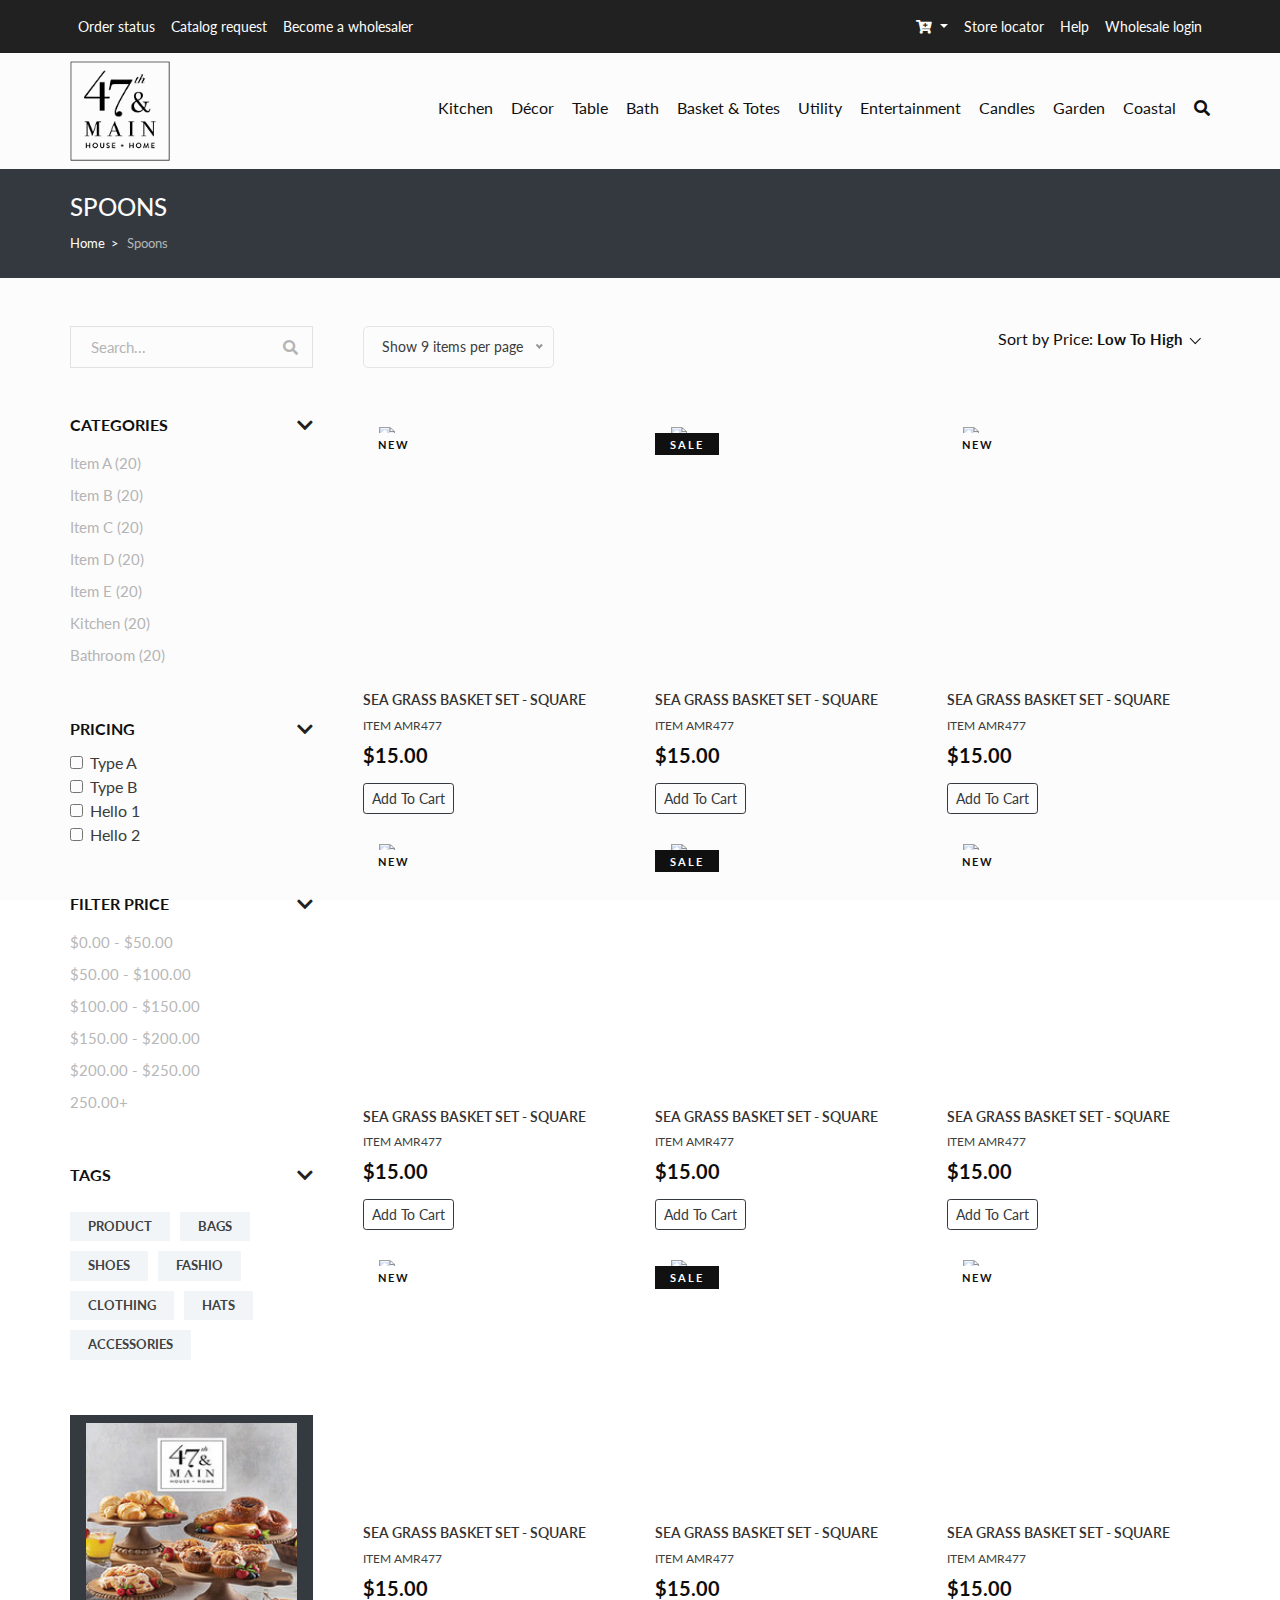
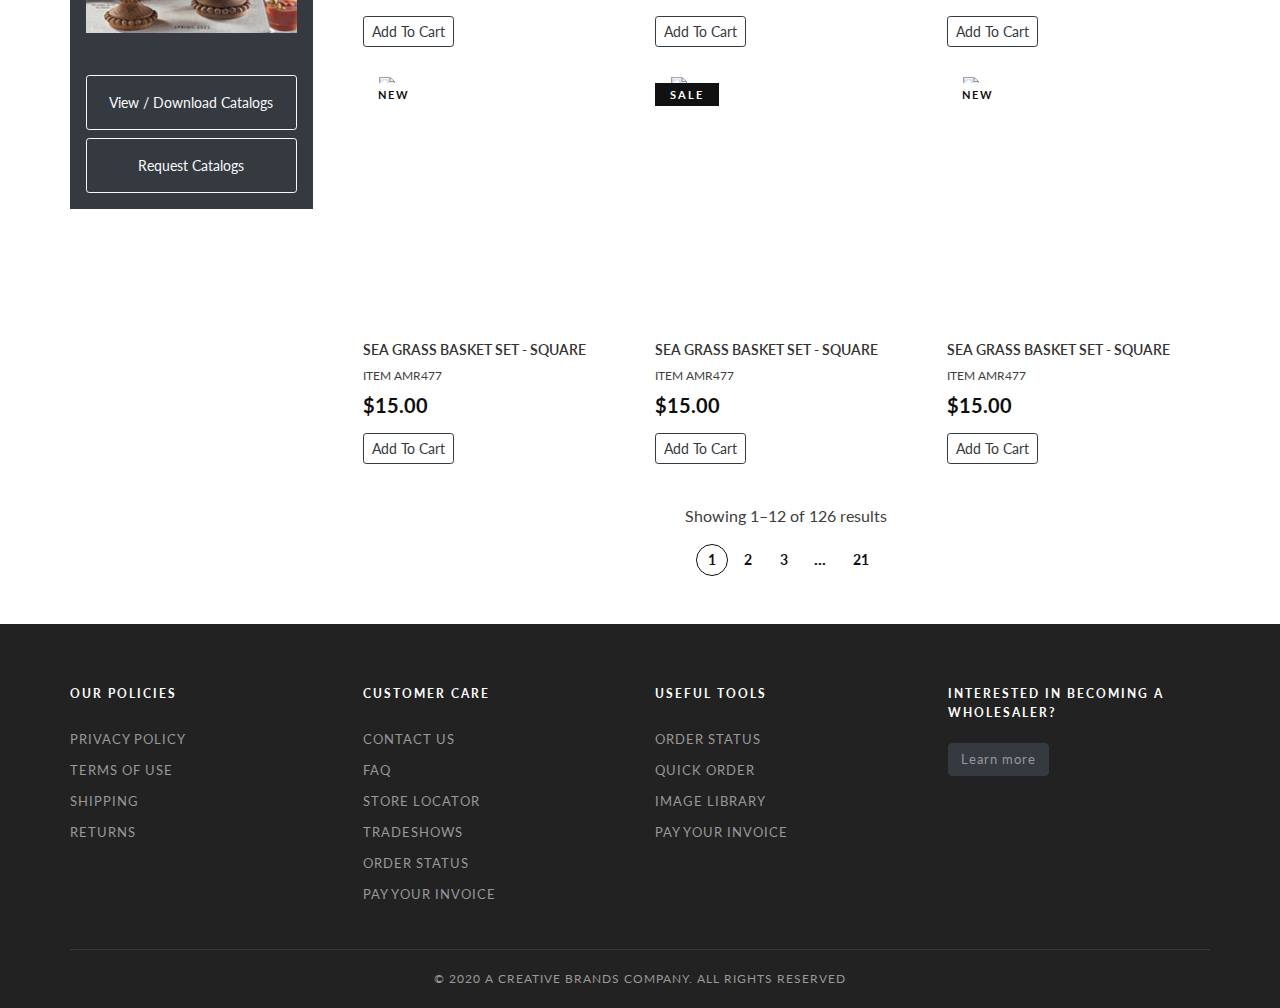
==== commit edd15466: "category page done" ====
--- a/category.html
+++ b/category.html
@@ -151,7 +151,8 @@
                                 <a class="nav-link" href="#">Help</a>
                             </li>
                             <li class="nav-item">
-                                <a class="nav-link" data-toggle="modal" data-target="#loginModal" href="javascript:void(0)">Wholesale login</a>
+                                <a class="nav-link" data-toggle="modal" data-target="#loginModal"
+                                    href="javascript:void(0)">Wholesale login</a>
                             </li>
                         </ul>
                     </div>
@@ -1346,31 +1347,29 @@
             <div class="row">
                 <div class="col-lg-3">
                     <div class="shop-sidebar">
-                        <div class="shop-sidebar__search">
+                        <div class="sidebar-search">
                             <form action="#">
                                 <input type="text" placeholder="Search...">
-                                <button type="submit"><span class="icon_search"></span></button>
+                                <button type="submit"><i class="fas fa-search"></i></button>
                             </form>
                         </div>
-                        <div class="shop-sidebar__accordion">
-                            <div class="accordion" id="accordionExample">
+                        <div class="sidebar-accordion">
+                            <div class="accordion" id="accordionSidebar">
                                 <div class="card">
                                     <div class="card-heading">
                                         <a data-toggle="collapse" data-target="#collapseOne">Categories</a>
                                     </div>
-                                    <div id="collapseOne" class="collapse show" data-parent="#accordionExample">
+                                    <div id="collapseOne" class="collapse show" data-parent="#accordionSidebar">
                                         <div class="card-body">
                                             <div class="shop-sidebar__categories">
                                                 <ul class="nice-scroll">
-                                                    <li><a href="#">Men (20)</a></li>
-                                                    <li><a href="#">Women (20)</a></li>
-                                                    <li><a href="#">Bags (20)</a></li>
-                                                    <li><a href="#">Clothing (20)</a></li>
-                                                    <li><a href="#">Shoes (20)</a></li>
-                                                    <li><a href="#">Accessories (20)</a></li>
-                                                    <li><a href="#">Kids (20)</a></li>
-                                                    <li><a href="#">Kids (20)</a></li>
-                                                    <li><a href="#">Kids (20)</a></li>
+                                                    <li><a href="#">Item A (20)</a></li>
+                                                    <li><a href="#">Item B (20)</a></li>
+                                                    <li><a href="#">Item C (20)</a></li>
+                                                    <li><a href="#">Item D (20)</a></li>
+                                                    <li><a href="#">Item E (20)</a></li>
+                                                    <li><a href="#">Kitchen (20)</a></li>
+                                                    <li><a href="#">Bathroom (20)</a></li>
                                                 </ul>
                                             </div>
                                         </div>
@@ -1378,16 +1377,48 @@
                                 </div>
                                 <div class="card">
                                     <div class="card-heading">
-                                        <a data-toggle="collapse" data-target="#collapseTwo">Branding</a>
+                                        <a data-toggle="collapse" data-target="#collapseTwo">PRICING</a>
                                     </div>
-                                    <div id="collapseTwo" class="collapse show" data-parent="#accordionExample">
+                                    <div id="collapseTwo" class="collapse show" data-parent="#accordionSidebar">
                                         <div class="card-body">
                                             <div class="shop-sidebar__brand">
                                                 <ul>
-                                                    <li><a href="#">Louis Vuitton</a></li>
-                                                    <li><a href="#">Chanel</a></li>
-                                                    <li><a href="#">Hermes</a></li>
-                                                    <li><a href="#">Gucci</a></li>
+                                                    <li>
+                                                        <div class="form-check">
+                                                            <input class="form-check-input" type="checkbox" value=""
+                                                                id="defaultCheck1">
+                                                            <label class="form-check-label" for="defaultCheck1">
+                                                                Type A
+                                                            </label>
+                                                        </div>
+                                                    </li>
+                                                    <li>
+                                                        <div class="form-check">
+                                                            <input class="form-check-input" type="checkbox" value=""
+                                                                id="defaultCheck12">
+                                                            <label class="form-check-label" for="defaultCheck12">
+                                                                Type B
+                                                            </label>
+                                                        </div>
+                                                    </li>
+                                                    <li>
+                                                        <div class="form-check">
+                                                            <input class="form-check-input" type="checkbox" value=""
+                                                                id="defaultCheck13">
+                                                            <label class="form-check-label" for="defaultCheck13">
+                                                                Hello 1
+                                                            </label>
+                                                        </div>
+                                                    </li>
+                                                    <li>
+                                                        <div class="form-check">
+                                                            <input class="form-check-input" type="checkbox" value=""
+                                                                id="defaultCheck14">
+                                                            <label class="form-check-label" for="defaultCheck14">
+                                                                Hello 2
+                                                            </label>
+                                                        </div>
+                                                    </li>
                                                 </ul>
                                             </div>
                                         </div>
@@ -1397,7 +1428,7 @@
                                     <div class="card-heading">
                                         <a data-toggle="collapse" data-target="#collapseThree">Filter Price</a>
                                     </div>
-                                    <div id="collapseThree" class="collapse show" data-parent="#accordionExample">
+                                    <div id="collapseThree" class="collapse show" data-parent="#accordionSidebar">
                                         <div class="card-body">
                                             <div class="shop-sidebar__price">
                                                 <ul>
@@ -1412,86 +1443,14 @@
                                         </div>
                                     </div>
                                 </div>
-                                <div class="card">
-                                    <div class="card-heading">
-                                        <a data-toggle="collapse" data-target="#collapseFour">Size</a>
-                                    </div>
-                                    <div id="collapseFour" class="collapse show" data-parent="#accordionExample">
-                                        <div class="card-body">
-                                            <div class="shop-sidebar__size">
-                                                <label for="xs">xs
-                                                    <input type="radio" id="xs">
-                                                </label>
-                                                <label for="sm">s
-                                                    <input type="radio" id="sm">
-                                                </label>
-                                                <label for="md">m
-                                                    <input type="radio" id="md">
-                                                </label>
-                                                <label for="xl">xl
-                                                    <input type="radio" id="xl">
-                                                </label>
-                                                <label for="2xl">2xl
-                                                    <input type="radio" id="2xl">
-                                                </label>
-                                                <label for="xxl">xxl
-                                                    <input type="radio" id="xxl">
-                                                </label>
-                                                <label for="3xl">3xl
-                                                    <input type="radio" id="3xl">
-                                                </label>
-                                                <label for="4xl">4xl
-                                                    <input type="radio" id="4xl">
-                                                </label>
-                                            </div>
-                                        </div>
-                                    </div>
-                                </div>
-                                <div class="card">
-                                    <div class="card-heading">
-                                        <a data-toggle="collapse" data-target="#collapseFive">Colors</a>
-                                    </div>
-                                    <div id="collapseFive" class="collapse show" data-parent="#accordionExample">
-                                        <div class="card-body">
-                                            <div class="shop-sidebar__color">
-                                                <label class="c-1" for="sp-1">
-                                                    <input type="radio" id="sp-1">
-                                                </label>
-                                                <label class="c-2" for="sp-2">
-                                                    <input type="radio" id="sp-2">
-                                                </label>
-                                                <label class="c-3" for="sp-3">
-                                                    <input type="radio" id="sp-3">
-                                                </label>
-                                                <label class="c-4" for="sp-4">
-                                                    <input type="radio" id="sp-4">
-                                                </label>
-                                                <label class="c-5" for="sp-5">
-                                                    <input type="radio" id="sp-5">
-                                                </label>
-                                                <label class="c-6" for="sp-6">
-                                                    <input type="radio" id="sp-6">
-                                                </label>
-                                                <label class="c-7" for="sp-7">
-                                                    <input type="radio" id="sp-7">
-                                                </label>
-                                                <label class="c-8" for="sp-8">
-                                                    <input type="radio" id="sp-8">
-                                                </label>
-                                                <label class="c-9" for="sp-9">
-                                                    <input type="radio" id="sp-9">
-                                                </label>
-                                            </div>
-                                        </div>
-                                    </div>
-                                </div>
+                               
                                 <div class="card">
                                     <div class="card-heading">
                                         <a data-toggle="collapse" data-target="#collapseSix">Tags</a>
                                     </div>
-                                    <div id="collapseSix" class="collapse show" data-parent="#accordionExample">
+                                    <div id="collapseSix" class="collapse show" data-parent="#accordionSidebar">
                                         <div class="card-body">
-                                            <div class="shop-sidebar__tags">
+                                            <div class="sidebar-tags">
                                                 <a href="#">Product</a>
                                                 <a href="#">Bags</a>
                                                 <a href="#">Shoes</a>
@@ -1503,20 +1462,38 @@
                                         </div>
                                     </div>
                                 </div>
+
+                                <div class="card">
+                                    <div class="product-item sale mb-3 bg-dark">
+                                        <div class="product-item-pic">
+                                            <!-- <span class="label">Sale</span> -->
+                                            <a href="#" class="nav-link"><img src="img/sidebar-banner.jpg" class="w-100"></a>
+                                        </div>
+                                        <div class="product-item-desc px-3 pb-3">
+                                            <a href="#" class="btn btn-sm btn-block btn-outline-light p-3">View / Download Catalogs</a>
+                                            <a href="#" class="btn btn-sm btn-block btn-outline-light p-3">Request Catalogs</a>
+                                        </div>
+                                    </div>
+                                </div>
                             </div>
                         </div>
                     </div>
                 </div>
                 <div class="col-lg-9">
-                    <div class="shop__product__option">
+                    <div class="product-option">
                         <div class="row">
                             <div class="col-lg-6 col-md-6 col-sm-6">
-                                <div class="shop__product__option__left">
-                                    <p>Showing 1–12 of 126 results</p>
+                                <div class="product-option-left">
+                                    <!-- <p>Sort by Price:</p> -->
+                                    <select>
+                                        <option value="">Show 9 items per page</option>
+                                        <option value="">Show 15 items per page</option>
+                                        <option value="">Show all items</option>
+                                    </select>
                                 </div>
                             </div>
                             <div class="col-lg-6 col-md-6 col-sm-6">
-                                <div class="shop__product__option__right">
+                                <div class="product-option-right">
                                     <p>Sort by Price:</p>
                                     <select>
                                         <option value="">Low To High</option>
@@ -1528,434 +1505,200 @@
                         </div>
                     </div>
                     <div class="row">
-                        <div class="col-lg-4 col-md-6 col-sm-6">
-                            <div class="product__item">
-                                <div class="product__item__pic set-bg" data-setbg="img/product/product-2.jpg">
-                                    <ul class="product__hover">
-                                        <li><a href="#"><img src="img/icon/heart.png" alt=""></a></li>
-                                        <li><a href="#"><img src="img/icon/compare.png" alt=""> <span>Compare</span></a>
-                                        </li>
-                                        <li><a href="#"><img src="img/icon/search.png" alt=""></a></li>
-                                    </ul>
-                                </div>
-                                <div class="product__item__text">
-                                    <h6>Piqué Biker Jacket</h6>
-                                    <a href="#" class="add-cart">+ Add To Cart</a>
-                                    <div class="rating">
-                                        <i class="fa fa-star-o"></i>
-                                        <i class="fa fa-star-o"></i>
-                                        <i class="fa fa-star-o"></i>
-                                        <i class="fa fa-star-o"></i>
-                                        <i class="fa fa-star-o"></i>
-                                    </div>
-                                    <h5>$67.24</h5>
-                                    <div class="product__color__select">
-                                        <label for="pc-4">
-                                            <input type="radio" id="pc-4">
-                                        </label>
-                                        <label class="active black" for="pc-5">
-                                            <input type="radio" id="pc-5">
-                                        </label>
-                                        <label class="grey" for="pc-6">
-                                            <input type="radio" id="pc-6">
-                                        </label>
-                                    </div>
-                                </div>
-                            </div>
-                        </div>
-                        <div class="col-lg-4 col-md-6 col-sm-6">
-                            <div class="product__item sale">
-                                <div class="product__item__pic set-bg" data-setbg="img/product/product-3.jpg">
+                        <div class="col-lg-4 col-md-6 col-sm-6 col-md-6 col-sm-6">
+                            <div class="product-item new mb-3">
+                                <div class="product-item-pic">
+                                    <span class="label">New</span>
+                                    <a href="#" class="nav-link"><img src="https://47thmain.cb-gift.com/common/small/AMR477.JPG"
+                                            class="img-fluid"></a>
+                                </div>
+                                <div class="product-item-desc pt-3">
+                                    <h6><a href="#">SEA GRASS BASKET SET - SQUARE</a></h6>
+                                    <p class="mb-2">ITEM AMR477</p>
+                                    <h5 class="mb-3">$15.00</h5>
+                                    <a href="#" class="btn btn-sm btn-outline-dark">Add To Cart</a>
+                                </div>
+                            </div>
+                        </div>
+        
+                        <div class="col-lg-4 col-md-6 col-sm-6 col-md-6 col-sm-6">
+                            <div class="product-item sale mb-3">
+                                <div class="product-item-pic">
                                     <span class="label">Sale</span>
-                                    <ul class="product__hover">
-                                        <li><a href="#"><img src="img/icon/heart.png" alt=""></a></li>
-                                        <li><a href="#"><img src="img/icon/compare.png" alt=""> <span>Compare</span></a>
-                                        </li>
-                                        <li><a href="#"><img src="img/icon/search.png" alt=""></a></li>
-                                    </ul>
-                                </div>
-                                <div class="product__item__text">
-                                    <h6>Multi-pocket Chest Bag</h6>
-                                    <a href="#" class="add-cart">+ Add To Cart</a>
-                                    <div class="rating">
-                                        <i class="fa fa-star"></i>
-                                        <i class="fa fa-star"></i>
-                                        <i class="fa fa-star"></i>
-                                        <i class="fa fa-star"></i>
-                                        <i class="fa fa-star-o"></i>
-                                    </div>
-                                    <h5>$43.48</h5>
-                                    <div class="product__color__select">
-                                        <label for="pc-7">
-                                            <input type="radio" id="pc-7">
-                                        </label>
-                                        <label class="active black" for="pc-8">
-                                            <input type="radio" id="pc-8">
-                                        </label>
-                                        <label class="grey" for="pc-9">
-                                            <input type="radio" id="pc-9">
-                                        </label>
-                                    </div>
-                                </div>
-                            </div>
-                        </div>
-                        <div class="col-lg-4 col-md-6 col-sm-6">
-                            <div class="product__item">
-                                <div class="product__item__pic set-bg" data-setbg="img/product/product-4.jpg">
-                                    <ul class="product__hover">
-                                        <li><a href="#"><img src="img/icon/heart.png" alt=""></a></li>
-                                        <li><a href="#"><img src="img/icon/compare.png" alt=""> <span>Compare</span></a>
-                                        </li>
-                                        <li><a href="#"><img src="img/icon/search.png" alt=""></a></li>
-                                    </ul>
-                                </div>
-                                <div class="product__item__text">
-                                    <h6>Diagonal Textured Cap</h6>
-                                    <a href="#" class="add-cart">+ Add To Cart</a>
-                                    <div class="rating">
-                                        <i class="fa fa-star-o"></i>
-                                        <i class="fa fa-star-o"></i>
-                                        <i class="fa fa-star-o"></i>
-                                        <i class="fa fa-star-o"></i>
-                                        <i class="fa fa-star-o"></i>
-                                    </div>
-                                    <h5>$60.9</h5>
-                                    <div class="product__color__select">
-                                        <label for="pc-10">
-                                            <input type="radio" id="pc-10">
-                                        </label>
-                                        <label class="active black" for="pc-11">
-                                            <input type="radio" id="pc-11">
-                                        </label>
-                                        <label class="grey" for="pc-12">
-                                            <input type="radio" id="pc-12">
-                                        </label>
-                                    </div>
-                                </div>
-                            </div>
-                        </div>
-                        <div class="col-lg-4 col-md-6 col-sm-6">
-                            <div class="product__item sale">
-                                <div class="product__item__pic set-bg" data-setbg="img/product/product-6.jpg">
+                                    <a href="#" class="nav-link"><img src="https://47thmain.cb-gift.com/common/small/AMR601.JPG"
+                                            class="img-fluid"></a>
+                                </div>
+                                <div class="product-item-desc pt-3">
+                                    <h6><a href="#">SEA GRASS BASKET SET - SQUARE</a></h6>
+                                    <p class="mb-2">ITEM AMR477</p>
+                                    <h5 class="mb-3">$15.00</h5>
+                                    <a href="#" class="btn btn-sm btn-outline-dark">Add To Cart</a>
+                                </div>
+                            </div>
+                        </div>
+        
+                        <div class="col-lg-4 col-md-6 col-sm-6 col-md-6 col-sm-6">
+                            <div class="product-item new mb-3">
+                                <div class="product-item-pic">
+                                    <span class="label">New</span>
+                                    <a href="#" class="nav-link"><img src="https://47thmain.cb-gift.com/common/small/AMR480.JPG"
+                                            class="img-fluid"></a>
+                                </div>
+                                <div class="product-item-desc pt-3">
+                                    <h6><a href="#">SEA GRASS BASKET SET - SQUARE</a></h6>
+                                    <p class="mb-2">ITEM AMR477</p>
+                                    <h5 class="mb-3">$15.00</h5>
+                                    <a href="#" class="btn btn-sm btn-outline-dark">Add To Cart</a>
+                                </div>
+                            </div>
+                        </div>
+        
+                        <div class="col-lg-4 col-md-6 col-sm-6 col-md-6 col-sm-6">
+                            <div class="product-item new mb-3">
+                                <div class="product-item-pic">
+                                    <span class="label">New</span>
+                                    <a href="#" class="nav-link"><img src="https://47thmain.cb-gift.com/common/small/AMR477.JPG"
+                                            class="img-fluid"></a>
+                                </div>
+                                <div class="product-item-desc pt-3">
+                                    <h6><a href="#">SEA GRASS BASKET SET - SQUARE</a></h6>
+                                    <p class="mb-2">ITEM AMR477</p>
+                                    <h5 class="mb-3">$15.00</h5>
+                                    <a href="#" class="btn btn-sm btn-outline-dark">Add To Cart</a>
+                                </div>
+                            </div>
+                        </div>
+        
+                        <div class="col-lg-4 col-md-6 col-sm-6 col-md-6 col-sm-6">
+                            <div class="product-item sale mb-3">
+                                <div class="product-item-pic">
                                     <span class="label">Sale</span>
-                                    <ul class="product__hover">
-                                        <li><a href="#"><img src="img/icon/heart.png" alt=""></a></li>
-                                        <li><a href="#"><img src="img/icon/compare.png" alt=""> <span>Compare</span></a>
-                                        </li>
-                                        <li><a href="#"><img src="img/icon/search.png" alt=""></a></li>
-                                    </ul>
-                                </div>
-                                <div class="product__item__text">
-                                    <h6>Ankle Boots</h6>
-                                    <a href="#" class="add-cart">+ Add To Cart</a>
-                                    <div class="rating">
-                                        <i class="fa fa-star"></i>
-                                        <i class="fa fa-star"></i>
-                                        <i class="fa fa-star"></i>
-                                        <i class="fa fa-star"></i>
-                                        <i class="fa fa-star-o"></i>
-                                    </div>
-                                    <h5>$98.49</h5>
-                                    <div class="product__color__select">
-                                        <label for="pc-16">
-                                            <input type="radio" id="pc-16">
-                                        </label>
-                                        <label class="active black" for="pc-17">
-                                            <input type="radio" id="pc-17">
-                                        </label>
-                                        <label class="grey" for="pc-18">
-                                            <input type="radio" id="pc-18">
-                                        </label>
-                                    </div>
-                                </div>
-                            </div>
-                        </div>
-                        <div class="col-lg-4 col-md-6 col-sm-6">
-                            <div class="product__item">
-                                <div class="product__item__pic set-bg" data-setbg="img/product/product-7.jpg">
-                                    <ul class="product__hover">
-                                        <li><a href="#"><img src="img/icon/heart.png" alt=""></a></li>
-                                        <li><a href="#"><img src="img/icon/compare.png" alt=""> <span>Compare</span></a>
-                                        </li>
-                                        <li><a href="#"><img src="img/icon/search.png" alt=""></a></li>
-                                    </ul>
-                                </div>
-                                <div class="product__item__text">
-                                    <h6>T-shirt Contrast Pocket</h6>
-                                    <a href="#" class="add-cart">+ Add To Cart</a>
-                                    <div class="rating">
-                                        <i class="fa fa-star-o"></i>
-                                        <i class="fa fa-star-o"></i>
-                                        <i class="fa fa-star-o"></i>
-                                        <i class="fa fa-star-o"></i>
-                                        <i class="fa fa-star-o"></i>
-                                    </div>
-                                    <h5>$49.66</h5>
-                                    <div class="product__color__select">
-                                        <label for="pc-19">
-                                            <input type="radio" id="pc-19">
-                                        </label>
-                                        <label class="active black" for="pc-20">
-                                            <input type="radio" id="pc-20">
-                                        </label>
-                                        <label class="grey" for="pc-21">
-                                            <input type="radio" id="pc-21">
-                                        </label>
-                                    </div>
-                                </div>
-                            </div>
-                        </div>
-                        <div class="col-lg-4 col-md-6 col-sm-6">
-                            <div class="product__item">
-                                <div class="product__item__pic set-bg" data-setbg="img/product/product-8.jpg">
-                                    <ul class="product__hover">
-                                        <li><a href="#"><img src="img/icon/heart.png" alt=""></a></li>
-                                        <li><a href="#"><img src="img/icon/compare.png" alt=""> <span>Compare</span></a>
-                                        </li>
-                                        <li><a href="#"><img src="img/icon/search.png" alt=""></a></li>
-                                    </ul>
-                                </div>
-                                <div class="product__item__text">
-                                    <h6>Basic Flowing Scarf</h6>
-                                    <a href="#" class="add-cart">+ Add To Cart</a>
-                                    <div class="rating">
-                                        <i class="fa fa-star-o"></i>
-                                        <i class="fa fa-star-o"></i>
-                                        <i class="fa fa-star-o"></i>
-                                        <i class="fa fa-star-o"></i>
-                                        <i class="fa fa-star-o"></i>
-                                    </div>
-                                    <h5>$26.28</h5>
-                                    <div class="product__color__select">
-                                        <label for="pc-22">
-                                            <input type="radio" id="pc-22">
-                                        </label>
-                                        <label class="active black" for="pc-23">
-                                            <input type="radio" id="pc-23">
-                                        </label>
-                                        <label class="grey" for="pc-24">
-                                            <input type="radio" id="pc-24">
-                                        </label>
-                                    </div>
-                                </div>
-                            </div>
-                        </div>
-                        <div class="col-lg-4 col-md-6 col-sm-6">
-                            <div class="product__item">
-                                <div class="product__item__pic set-bg" data-setbg="img/product/product-9.jpg">
-                                    <ul class="product__hover">
-                                        <li><a href="#"><img src="img/icon/heart.png" alt=""></a></li>
-                                        <li><a href="#"><img src="img/icon/compare.png" alt=""> <span>Compare</span></a>
-                                        </li>
-                                        <li><a href="#"><img src="img/icon/search.png" alt=""></a></li>
-                                    </ul>
-                                </div>
-                                <div class="product__item__text">
-                                    <h6>Piqué Biker Jacket</h6>
-                                    <a href="#" class="add-cart">+ Add To Cart</a>
-                                    <div class="rating">
-                                        <i class="fa fa-star-o"></i>
-                                        <i class="fa fa-star-o"></i>
-                                        <i class="fa fa-star-o"></i>
-                                        <i class="fa fa-star-o"></i>
-                                        <i class="fa fa-star-o"></i>
-                                    </div>
-                                    <h5>$67.24</h5>
-                                    <div class="product__color__select">
-                                        <label for="pc-25">
-                                            <input type="radio" id="pc-25">
-                                        </label>
-                                        <label class="active black" for="pc-26">
-                                            <input type="radio" id="pc-26">
-                                        </label>
-                                        <label class="grey" for="pc-27">
-                                            <input type="radio" id="pc-27">
-                                        </label>
-                                    </div>
-                                </div>
-                            </div>
-                        </div>
-                        <div class="col-lg-4 col-md-6 col-sm-6">
-                            <div class="product__item sale">
-                                <div class="product__item__pic set-bg" data-setbg="img/product/product-10.jpg">
+                                    <a href="#" class="nav-link"><img src="https://47thmain.cb-gift.com/common/small/AMR601.JPG"
+                                            class="img-fluid"></a>
+                                </div>
+                                <div class="product-item-desc pt-3">
+                                    <h6><a href="#">SEA GRASS BASKET SET - SQUARE</a></h6>
+                                    <p class="mb-2">ITEM AMR477</p>
+                                    <h5 class="mb-3">$15.00</h5>
+                                    <a href="#" class="btn btn-sm btn-outline-dark">Add To Cart</a>
+                                </div>
+                            </div>
+                        </div>
+        
+                        <div class="col-lg-4 col-md-6 col-sm-6 col-md-6 col-sm-6">
+                            <div class="product-item new mb-3">
+                                <div class="product-item-pic">
+                                    <span class="label">New</span>
+                                    <a href="#" class="nav-link"><img src="https://47thmain.cb-gift.com/common/small/AMR480.JPG"
+                                            class="img-fluid"></a>
+                                </div>
+                                <div class="product-item-desc pt-3">
+                                    <h6><a href="#">SEA GRASS BASKET SET - SQUARE</a></h6>
+                                    <p class="mb-2">ITEM AMR477</p>
+                                    <h5 class="mb-3">$15.00</h5>
+                                    <a href="#" class="btn btn-sm btn-outline-dark">Add To Cart</a>
+                                </div>
+                            </div>
+                        </div>
+                        <div class="col-lg-4 col-md-6 col-sm-6 col-md-6 col-sm-6">
+                            <div class="product-item new mb-3">
+                                <div class="product-item-pic">
+                                    <span class="label">New</span>
+                                    <a href="#" class="nav-link"><img src="https://47thmain.cb-gift.com/common/small/AMR477.JPG"
+                                            class="img-fluid"></a>
+                                </div>
+                                <div class="product-item-desc pt-3">
+                                    <h6><a href="#">SEA GRASS BASKET SET - SQUARE</a></h6>
+                                    <p class="mb-2">ITEM AMR477</p>
+                                    <h5 class="mb-3">$15.00</h5>
+                                    <a href="#" class="btn btn-sm btn-outline-dark">Add To Cart</a>
+                                </div>
+                            </div>
+                        </div>
+        
+                        <div class="col-lg-4 col-md-6 col-sm-6 col-md-6 col-sm-6">
+                            <div class="product-item sale mb-3">
+                                <div class="product-item-pic">
                                     <span class="label">Sale</span>
-                                    <ul class="product__hover">
-                                        <li><a href="#"><img src="img/icon/heart.png" alt=""></a></li>
-                                        <li><a href="#"><img src="img/icon/compare.png" alt=""> <span>Compare</span></a>
-                                        </li>
-                                        <li><a href="#"><img src="img/icon/search.png" alt=""></a></li>
-                                    </ul>
-                                </div>
-                                <div class="product__item__text">
-                                    <h6>Multi-pocket Chest Bag</h6>
-                                    <a href="#" class="add-cart">+ Add To Cart</a>
-                                    <div class="rating">
-                                        <i class="fa fa-star"></i>
-                                        <i class="fa fa-star"></i>
-                                        <i class="fa fa-star"></i>
-                                        <i class="fa fa-star"></i>
-                                        <i class="fa fa-star-o"></i>
-                                    </div>
-                                    <h5>$43.48</h5>
-                                    <div class="product__color__select">
-                                        <label for="pc-28">
-                                            <input type="radio" id="pc-28">
-                                        </label>
-                                        <label class="active black" for="pc-29">
-                                            <input type="radio" id="pc-29">
-                                        </label>
-                                        <label class="grey" for="pc-30">
-                                            <input type="radio" id="pc-30">
-                                        </label>
-                                    </div>
-                                </div>
-                            </div>
-                        </div>
-                        <div class="col-lg-4 col-md-6 col-sm-6">
-                            <div class="product__item">
-                                <div class="product__item__pic set-bg" data-setbg="img/product/product-11.jpg">
-                                    <ul class="product__hover">
-                                        <li><a href="#"><img src="img/icon/heart.png" alt=""></a></li>
-                                        <li><a href="#"><img src="img/icon/compare.png" alt=""> <span>Compare</span></a>
-                                        </li>
-                                        <li><a href="#"><img src="img/icon/search.png" alt=""></a></li>
-                                    </ul>
-                                </div>
-                                <div class="product__item__text">
-                                    <h6>Diagonal Textured Cap</h6>
-                                    <a href="#" class="add-cart">+ Add To Cart</a>
-                                    <div class="rating">
-                                        <i class="fa fa-star-o"></i>
-                                        <i class="fa fa-star-o"></i>
-                                        <i class="fa fa-star-o"></i>
-                                        <i class="fa fa-star-o"></i>
-                                        <i class="fa fa-star-o"></i>
-                                    </div>
-                                    <h5>$60.9</h5>
-                                    <div class="product__color__select">
-                                        <label for="pc-31">
-                                            <input type="radio" id="pc-31">
-                                        </label>
-                                        <label class="active black" for="pc-32">
-                                            <input type="radio" id="pc-32">
-                                        </label>
-                                        <label class="grey" for="pc-33">
-                                            <input type="radio" id="pc-33">
-                                        </label>
-                                    </div>
-                                </div>
-                            </div>
-                        </div>
-                        <div class="col-lg-4 col-md-6 col-sm-6">
-                            <div class="product__item sale">
-                                <div class="product__item__pic set-bg" data-setbg="img/product/product-12.jpg">
+                                    <a href="#" class="nav-link"><img src="https://47thmain.cb-gift.com/common/small/AMR601.JPG"
+                                            class="img-fluid"></a>
+                                </div>
+                                <div class="product-item-desc pt-3">
+                                    <h6><a href="#">SEA GRASS BASKET SET - SQUARE</a></h6>
+                                    <p class="mb-2">ITEM AMR477</p>
+                                    <h5 class="mb-3">$15.00</h5>
+                                    <a href="#" class="btn btn-sm btn-outline-dark">Add To Cart</a>
+                                </div>
+                            </div>
+                        </div>
+        
+                        <div class="col-lg-4 col-md-6 col-sm-6 col-md-6 col-sm-6">
+                            <div class="product-item new mb-3">
+                                <div class="product-item-pic">
+                                    <span class="label">New</span>
+                                    <a href="#" class="nav-link"><img src="https://47thmain.cb-gift.com/common/small/AMR480.JPG"
+                                            class="img-fluid"></a>
+                                </div>
+                                <div class="product-item-desc pt-3">
+                                    <h6><a href="#">SEA GRASS BASKET SET - SQUARE</a></h6>
+                                    <p class="mb-2">ITEM AMR477</p>
+                                    <h5 class="mb-3">$15.00</h5>
+                                    <a href="#" class="btn btn-sm btn-outline-dark">Add To Cart</a>
+                                </div>
+                            </div>
+                        </div>
+                        <div class="col-lg-4 col-md-6 col-sm-6 col-md-6 col-sm-6">
+                            <div class="product-item new mb-3">
+                                <div class="product-item-pic">
+                                    <span class="label">New</span>
+                                    <a href="#" class="nav-link"><img src="https://47thmain.cb-gift.com/common/small/AMR477.JPG"
+                                            class="img-fluid"></a>
+                                </div>
+                                <div class="product-item-desc pt-3">
+                                    <h6><a href="#">SEA GRASS BASKET SET - SQUARE</a></h6>
+                                    <p class="mb-2">ITEM AMR477</p>
+                                    <h5 class="mb-3">$15.00</h5>
+                                    <a href="#" class="btn btn-sm btn-outline-dark">Add To Cart</a>
+                                </div>
+                            </div>
+                        </div>
+        
+                        <div class="col-lg-4 col-md-6 col-sm-6 col-md-6 col-sm-6">
+                            <div class="product-item sale mb-3">
+                                <div class="product-item-pic">
                                     <span class="label">Sale</span>
-                                    <ul class="product__hover">
-                                        <li><a href="#"><img src="img/icon/heart.png" alt=""></a></li>
-                                        <li><a href="#"><img src="img/icon/compare.png" alt=""> <span>Compare</span></a>
-                                        </li>
-                                        <li><a href="#"><img src="img/icon/search.png" alt=""></a></li>
-                                    </ul>
-                                </div>
-                                <div class="product__item__text">
-                                    <h6>Ankle Boots</h6>
-                                    <a href="#" class="add-cart">+ Add To Cart</a>
-                                    <div class="rating">
-                                        <i class="fa fa-star"></i>
-                                        <i class="fa fa-star"></i>
-                                        <i class="fa fa-star"></i>
-                                        <i class="fa fa-star"></i>
-                                        <i class="fa fa-star-o"></i>
-                                    </div>
-                                    <h5>$98.49</h5>
-                                    <div class="product__color__select">
-                                        <label for="pc-34">
-                                            <input type="radio" id="pc-34">
-                                        </label>
-                                        <label class="active black" for="pc-35">
-                                            <input type="radio" id="pc-35">
-                                        </label>
-                                        <label class="grey" for="pc-36">
-                                            <input type="radio" id="pc-36">
-                                        </label>
-                                    </div>
-                                </div>
-                            </div>
-                        </div>
-                        <div class="col-lg-4 col-md-6 col-sm-6">
-                            <div class="product__item">
-                                <div class="product__item__pic set-bg" data-setbg="img/product/product-13.jpg">
-                                    <ul class="product__hover">
-                                        <li><a href="#"><img src="img/icon/heart.png" alt=""></a></li>
-                                        <li><a href="#"><img src="img/icon/compare.png" alt=""> <span>Compare</span></a>
-                                        </li>
-                                        <li><a href="#"><img src="img/icon/search.png" alt=""></a></li>
-                                    </ul>
-                                </div>
-                                <div class="product__item__text">
-                                    <h6>T-shirt Contrast Pocket</h6>
-                                    <a href="#" class="add-cart">+ Add To Cart</a>
-                                    <div class="rating">
-                                        <i class="fa fa-star-o"></i>
-                                        <i class="fa fa-star-o"></i>
-                                        <i class="fa fa-star-o"></i>
-                                        <i class="fa fa-star-o"></i>
-                                        <i class="fa fa-star-o"></i>
-                                    </div>
-                                    <h5>$49.66</h5>
-                                    <div class="product__color__select">
-                                        <label for="pc-37">
-                                            <input type="radio" id="pc-37">
-                                        </label>
-                                        <label class="active black" for="pc-38">
-                                            <input type="radio" id="pc-38">
-                                        </label>
-                                        <label class="grey" for="pc-39">
-                                            <input type="radio" id="pc-39">
-                                        </label>
-                                    </div>
-                                </div>
-                            </div>
-                        </div>
-                        <div class="col-lg-4 col-md-6 col-sm-6">
-                            <div class="product__item">
-                                <div class="product__item__pic set-bg" data-setbg="img/product/product-14.jpg">
-                                    <ul class="product__hover">
-                                        <li><a href="#"><img src="img/icon/heart.png" alt=""></a></li>
-                                        <li><a href="#"><img src="img/icon/compare.png" alt=""> <span>Compare</span></a>
-                                        </li>
-                                        <li><a href="#"><img src="img/icon/search.png" alt=""></a></li>
-                                    </ul>
-                                </div>
-                                <div class="product__item__text">
-                                    <h6>Basic Flowing Scarf</h6>
-                                    <a href="#" class="add-cart">+ Add To Cart</a>
-                                    <div class="rating">
-                                        <i class="fa fa-star-o"></i>
-                                        <i class="fa fa-star-o"></i>
-                                        <i class="fa fa-star-o"></i>
-                                        <i class="fa fa-star-o"></i>
-                                        <i class="fa fa-star-o"></i>
-                                    </div>
-                                    <h5>$26.28</h5>
-                                    <div class="product__color__select">
-                                        <label for="pc-40">
-                                            <input type="radio" id="pc-40">
-                                        </label>
-                                        <label class="active black" for="pc-41">
-                                            <input type="radio" id="pc-41">
-                                        </label>
-                                        <label class="grey" for="pc-42">
-                                            <input type="radio" id="pc-42">
-                                        </label>
-                                    </div>
+                                    <a href="#" class="nav-link"><img src="https://47thmain.cb-gift.com/common/small/AMR601.JPG"
+                                            class="img-fluid"></a>
+                                </div>
+                                <div class="product-item-desc pt-3">
+                                    <h6><a href="#">SEA GRASS BASKET SET - SQUARE</a></h6>
+                                    <p class="mb-2">ITEM AMR477</p>
+                                    <h5 class="mb-3">$15.00</h5>
+                                    <a href="#" class="btn btn-sm btn-outline-dark">Add To Cart</a>
+                                </div>
+                            </div>
+                        </div>
+        
+                        <div class="col-lg-4 col-md-6 col-sm-6 col-md-6 col-sm-6">
+                            <div class="product-item new mb-3">
+                                <div class="product-item-pic">
+                                    <span class="label">New</span>
+                                    <a href="#" class="nav-link"><img src="https://47thmain.cb-gift.com/common/small/AMR480.JPG"
+                                            class="img-fluid"></a>
+                                </div>
+                                <div class="product-item-desc pt-3">
+                                    <h6><a href="#">SEA GRASS BASKET SET - SQUARE</a></h6>
+                                    <p class="mb-2">ITEM AMR477</p>
+                                    <h5 class="mb-3">$15.00</h5>
+                                    <a href="#" class="btn btn-sm btn-outline-dark">Add To Cart</a>
                                 </div>
                             </div>
                         </div>
                     </div>
                     <div class="row">
                         <div class="col-lg-12">
-                            <div class="product__pagination">
+                            <p class="mt-4 text-center">Showing 1–12 of 126 results</p>
+                            <div class="pro-pagination">
                                 <a class="active" href="#">1</a>
                                 <a href="#">2</a>
                                 <a href="#">3</a>
--- a/css/style.css
+++ b/css/style.css
@@ -461,13 +461,11 @@
 	transition: all, 0.3s;
 }
 
-.product-item-desc h6 a:hover
-{
-	color:#000;
-}
-
-.product-item-desc p
-{
+.product-item-desc h6 a:hover {
+	color: #000;
+}
+
+.product-item-desc p {
 	font-size: 12px;
 }
 
@@ -484,15 +482,15 @@
 	padding-right: 20px;
 }
 
-.shop-sidebar__search {
+.sidebar-search {
 	margin-bottom: 45px;
 }
 
-.shop-sidebar__search form {
+.sidebar-search form {
 	position: relative;
 }
 
-.shop-sidebar__search form input {
+.sidebar-search form input {
 	width: 100%;
 	font-size: 15px;
 	color: #b7b7b7;
@@ -501,27 +499,27 @@
 	height: 42px;
 }
 
-.shop-sidebar__search form input::-webkit-input-placeholder {
-	color: #b7b7b7;
-}
-
-.shop-sidebar__search form input::-moz-placeholder {
-	color: #b7b7b7;
-}
-
-.shop-sidebar__search form input:-ms-input-placeholder {
-	color: #b7b7b7;
-}
-
-.shop-sidebar__search form input::-ms-input-placeholder {
-	color: #b7b7b7;
-}
-
-.shop-sidebar__search form input::placeholder {
-	color: #b7b7b7;
-}
-
-.shop-sidebar__search form button {
+.sidebar-search form input::-webkit-input-placeholder {
+	color: #b7b7b7;
+}
+
+.sidebar-search form input::-moz-placeholder {
+	color: #b7b7b7;
+}
+
+.sidebar-search form input:-ms-input-placeholder {
+	color: #b7b7b7;
+}
+
+.sidebar-search form input::-ms-input-placeholder {
+	color: #b7b7b7;
+}
+
+.sidebar-search form input::placeholder {
+	color: #b7b7b7;
+}
+
+.sidebar-search form button {
 	color: #b7b7b7;
 	font-size: 15px;
 	border: none;
@@ -533,33 +531,39 @@
 	height: 100%;
 }
 
-.shop-sidebar__accordion .card {
+.sidebar-accordion .card {
 	border: none;
 	border-radius: 0;
 	margin-bottom: 25px;
-}
-
-.shop-sidebar__accordion .card:last-child {
+	box-shadow: none;
+}
+
+.sidebar-accordion .card:hover
+{
+	transform: none;
+}
+
+.sidebar-accordion .card:last-child {
 	margin-bottom: 0;
 }
 
-.shop-sidebar__accordion .card:last-child .card-body {
+.sidebar-accordion .card:last-child .card-body {
 	padding-bottom: 0;
 	border-bottom: none;
 }
 
-.shop-sidebar__accordion .card-body {
+.sidebar-accordion .card-body {
 	padding: 0;
 	padding-top: 10px;
 	padding-bottom: 20px;
-	border-bottom: 1px solid #e5e5e5;
-}
-
-.shop-sidebar__accordion .card-heading {
+	/* border-bottom: 1px solid #e5e5e5; */
+}
+
+.sidebar-accordion .card-heading {
 	cursor: pointer;
 }
 
-.shop-sidebar__accordion .card-heading a {
+.sidebar-accordion .card-heading a {
 	color: #111111;
 	font-size: 16px;
 	font-weight: 700;
@@ -596,106 +600,11 @@
 	height: auto;
 }
 
-.shop-sidebar__size {
+.sidebar-tags {
 	padding-top: 15px;
 }
 
-.shop-sidebar__size label {
-	color: #111111;
-	font-size: 15px;
-	font-weight: 700;
-	text-transform: uppercase;
-	display: inline-block;
-	border: 1px solid #e5e5e5;
-	padding: 6px 25px;
-	margin-bottom: 10px;
-	margin-right: 5px;
-	cursor: pointer;
-}
-
-.shop-sidebar__size label.active {
-	background: #111111;
-	color: #ffffff;
-	border-color: #111111;
-}
-
-.shop-sidebar__size label input {
-	position: absolute;
-	visibility: hidden;
-}
-
-.shop-sidebar__color {
-	padding-top: 15px;
-}
-
-.shop-sidebar__color label {
-	height: 30px;
-	width: 30px;
-	border-radius: 50%;
-	position: relative;
-	margin-right: 10px;
-	display: inline-block;
-	margin-bottom: 10px;
-	cursor: pointer;
-}
-
-.shop-sidebar__color label.c-1 {
-	background: #0b090c;
-}
-
-.shop-sidebar__color label.c-2 {
-	background: #20315f;
-}
-
-.shop-sidebar__color label.c-3 {
-	background: #f1af4d;
-}
-
-.shop-sidebar__color label.c-4 {
-	background: #636068;
-}
-
-.shop-sidebar__color label.c-5 {
-	background: #57594d;
-}
-
-.shop-sidebar__color label.c-6 {
-	background: #e8bac4;
-}
-
-.shop-sidebar__color label.c-7 {
-	background: #d6c1d7;
-}
-
-.shop-sidebar__color label.c-8 {
-	background: #ed1c24;
-}
-
-.shop-sidebar__color label.c-9 {
-	background: #ffffff;
-}
-
-.shop-sidebar__color label:after {
-	position: absolute;
-	left: -3px;
-	top: -3px;
-	height: 36px;
-	width: 36px;
-	border: 1px solid #e5e5e5;
-	content: "";
-	border-radius: 50%;
-}
-
-.shop-sidebar__color label input {
-	position: absolute;
-	visibility: hidden;
-}
-
-.shop-sidebar__tags {
-	padding-top: 15px;
-}
-
-.shop-sidebar__tags a {
+.sidebar-tags a {
 	color: #404040;
 	font-size: 13px;
 	font-weight: 700;
@@ -710,54 +619,55 @@
 	transition: all, 0.3s;
 }
 
-.shop-sidebar__tags a:hover {
+.sidebar-tags a:hover {
 	background: #111111;
 	color: #ffffff;
 }
 
-.shop-sidebar__accordion .card-heading a:after, .shop-sidebar__accordion .card-heading>a.active[aria-expanded=false]:after {
-	content: "";
-	font-family: "FontAwesome";
-	font-size: 24px;
-	font-weight: 700;
-	color: #111111;
+.sidebar-accordion .card-heading a:after, .sidebar-accordion .card-heading>a.active[aria-expanded=false]:after {
+	font-family: "Font Awesome 5 Free";
+	content: "\f078";
+	font-size: 18px;
+	font-weight: 700;
+	color: #222;
 	position: absolute;
 	right: 0;
 	top: 2px;
 	line-height: 20px;
 }
 
-.shop-sidebar__accordion .card-heading.active a:after {
-	content: "";
-	font-family: "FontAwesome";
-	font-size: 24px;
-	font-weight: 700;
-	color: #111111;
+.sidebar-accordion .card-heading.active a:after {
+	font-family: "Font Awesome 5 Free";
+	content: "\f077";
+	font-size: 18px;
+	font-weight: 700;
+	color: #222;
 	position: absolute;
 	right: 0;
 	top: 2px;
 	line-height: 20px;
-}
-
-.shop__product__option {
+
+}
+
+.product-option {
 	margin-bottom: 45px;
 }
 
-.shop__product__option p {
+.product-option p {
 	color: #111111;
 	margin-bottom: 0;
 }
 
-.shop__product__option__right {
+.product-option-right {
 	text-align: right;
 }
 
-.shop__product__option__right p {
+.product-option-right p {
 	display: inline-block;
 	margin-bottom: 0;
 }
 
-.shop__product__option__right .nice-select {
+.product-option-right .nice-select {
 	float: none;
 	display: inline-block;
 	padding: 0;
@@ -767,7 +677,7 @@
 	padding-right: 28px;
 }
 
-.shop__product__option__right .nice-select:after {
+.product-option-right .nice-select:after {
 	border-bottom: 1.5px solid #111111;
 	border-right: 1.5px solid #111111;
 	height: 8px;
@@ -775,43 +685,42 @@
 	width: 8px;
 }
 
-.shop__product__option__right .nice-select span {
+.product-option-right .nice-select span {
 	color: #111111;
 	font-size: 15px;
 	font-weight: 700;
 }
 
-.shop__product__option__right .nice-select .list {
+.product-option-right .nice-select .list {
 	border-radius: 0;
 }
 
-.product__pagination {
-	padding-top: 25px;
+.pro-pagination {
 	text-align: center;
 }
 
-.product__pagination a {
-	display: inline-block;
-	font-size: 16px;
-	font-weight: 700;
-	color: #111111;
-	height: 30px;
-	width: 30px;
+.pro-pagination a {
+	display: inline-block;
+	font-size: 14px;
+	font-weight: 700;
+	color: #111111;
+	height: 32px;
+	width: 32px;
 	border: 1px solid transparent;
 	border-radius: 50%;
 	line-height: 30px;
 	text-align: center;
 }
 
-.product__pagination a.active {
+.pro-pagination a.active {
 	border-color: #111111;
 }
 
-.product__pagination a:hover {
+.pro-pagination a:hover {
 	border-color: #111111;
 }
 
-.product__pagination span {
+.pro-pagination span {
 	display: inline-block;
 	font-size: 16px;
 	font-weight: 700;
@@ -2026,7 +1935,7 @@
 	.instagram__pic__item {
 		width: 50%;
 	}
-	.shop__product__option__right {
+	.product-option-right {
 		text-align: left;
 		padding-top: 20px;
 	}
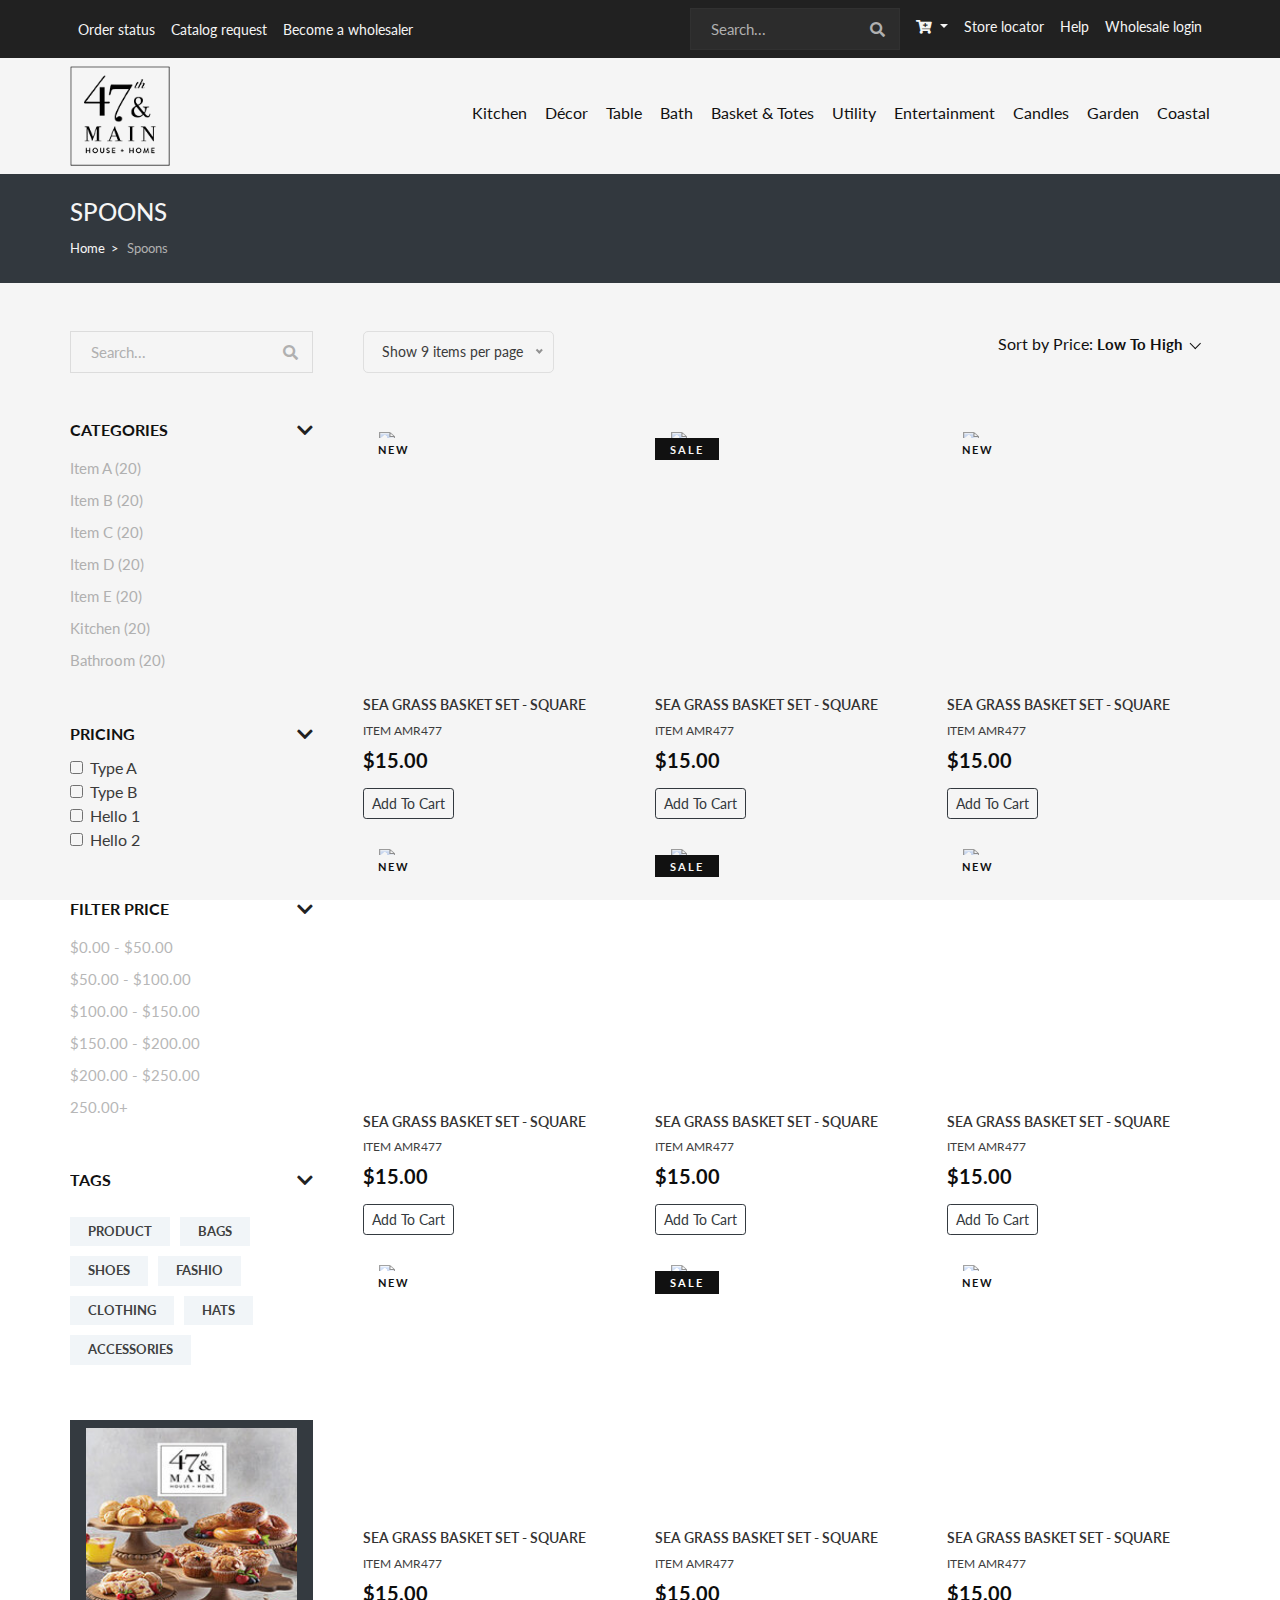
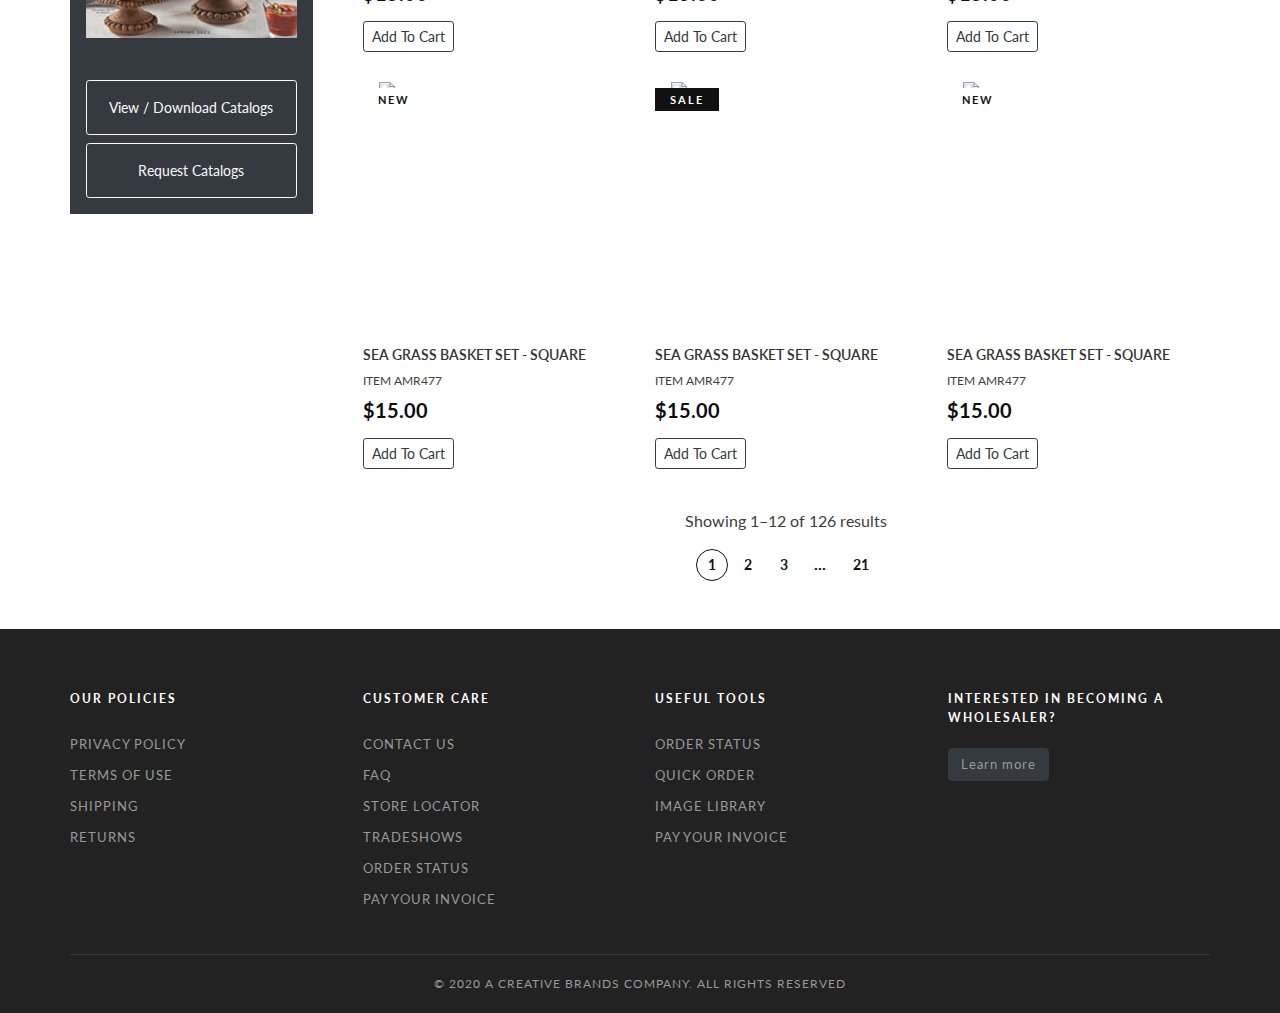
==== commit 71d471ff: "final changes" ====
--- a/category.html
+++ b/category.html
@@ -31,11 +31,11 @@
     <div class="offcanvas-menu-overlay"></div>
     <div class="offcanvas-menu-wrapper">
 
-        <div class="offcanvas__nav__option">
+        <!-- <div class="offcanvas__nav__option">
             <a class="search-switch text-dark" href="#"><i class="fas fa-search"></i></a>
             <a class="text-dark" href="#"><i class="fas fa-cart-plus"></i> <span
                     class="badge badge-pill badge-danger">3</span></a>
-        </div>
+        </div> -->
         <div id="responsive-menu-wrap"></div>
         <hr />
         <div class="offcanvas__links">
@@ -83,6 +83,15 @@
                         </ul>
 
                         <ul class="navbar-nav ml-auto my-2 my-lg-0">
+
+                            <li class="nav-item">
+                                <div class="sidebar-search mb-0 mr-2">
+                                    <form action="#">
+                                        <input type="text" placeholder="Search...">
+                                        <button type="submit"><i class="fas fa-search"></i></button>
+                                    </form>
+                                </div>
+                            </li>
 
                             <li class="nav-item cart-dropdown dropdown">
                                 <a class="nav-link dropdown-toggle" href="#" role="button" data-toggle="dropdown"
@@ -1254,12 +1263,13 @@
                                     </li>
                                 </ul>
                             </li>
-                            <li class="hide-collapse"><a class="search-switch color-dark" href="#"><i
-                                        class="fas fa-search"></i></a></li>
+                            <!-- <li class="hide-collapse"><a class="search-switch text-dark" href="#"><i
+                                        class="fas fa-search"></i></a></li> -->
                         </ul>
                     </nav>
                 </div>
             </div>
+
             <div class="mobile-cart">
                 <div class="nav-item cart-dropdown dropdown">
                     <a class="nav-link text-dark dropdown-toggle" href="#" role="button" data-toggle="dropdown"
@@ -1318,6 +1328,37 @@
                     </div>
                 </div>
             </div>
+            
+            <div class="mobile-search">
+                <!-- <a class="search-switch text-dark" href="#"><i
+                    class="fas fa-search"></i></a> -->
+
+                <form class="site-search" action="/searchresults.asp" method="get" name="SearchBoxForm">
+                    <input id="search" class="site-search__input" type="text" name="Search" value=""
+                        placeholder="Search...">
+                    <label for="search" class="site-search__icon">
+                        <svg class="icon">
+                            <use xlink:href="#icon-search"></use>
+                        </svg>
+                    </label>
+                    <button class="site-search__submit" type="submit" name="Submit" value=""></button>
+                </form>
+
+                <span style="display: none">
+                    <svg xmlns="http://www.w3.org/2000/svg">
+                        <symbol viewBox="0 0 512 512" id="icon-search">
+                            <title>search</title>
+                            <path id="search-magnifier-2-icon"
+                                d="M460.355,421.59L353.844,315.078c20.041-27.553,31.885-61.437,31.885-98.037 C385.729,124.934,310.793,50,218.686,50C126.58,50,51.645,124.934,51.645,217.041c0,92.106,74.936,167.041,167.041,167.041
+                  c34.912,0,67.352-10.773,94.184-29.158L419.945,462L460.355,421.59z M100.631,217.041c0-65.096,52.959-118.056,118.055-118.056
+                  c65.098,0,118.057,52.959,118.057,118.056c0,65.096-52.959,118.056-118.057,118.056C153.59,335.097,100.631,282.137,100.631,217.041   z" />
+                        </symbol>
+                    </svg>
+                </span>
+
+
+            </div>
+            
             <div class="canvas__open"><i class="fa fa-bars"></i></div>
         </div>
     </header>
--- a/css/style.css
+++ b/css/style.css
@@ -82,6 +82,91 @@
 		border: 4px solid #f44336;
 		border-left-color: transparent;
 	}
+}
+
+/**search**/
+
+.site-search {
+	position: relative;
+}
+
+.site-search__icon {
+	position: relative;
+	cursor: pointer;
+	margin-left: -4px;
+	height: 40px;
+	display: inline-block;
+	vertical-align: middle;
+}
+
+.site-search__icon .icon {
+	display: inline-block;
+	vertical-align: middle;
+	margin: 0;
+	height: 20px;
+	width: 20px;
+	position: absolute;
+	left: -27px;
+	top: 12px;
+	fill: white;
+}
+
+.site-search__input {
+	background: #222;
+	border-radius: 20px;
+	border: none;
+	cursor: pointer;
+	height: 40px;
+	padding-left: 15px;
+	text-indent: -9999px;
+	width: 40px;
+	color: white;
+	outline: none;
+	transition: width 0.2s cubic-bezier(0, 1.2, 0.4, 1.1);
+	-webkit-font-smoothing: antialiased;
+	-moz-osx-font-smoothing: grayscale;
+}
+
+.site-search__input::-webkit-input-placeholder {
+	color: white;
+}
+
+.site-search__input:-moz-placeholder {
+	color: white;
+}
+
+.site-search__input::-moz-placeholder {
+	color: white;
+}
+
+.site-search__input:-ms-input-placeholder {
+	color: white;
+}
+
+.site-search__input:focus::-webkit-input-placeholder {
+	opacity: .5;
+}
+
+.site-search__input:focus:-moz-placeholder {
+	opacity: .5;
+}
+
+.site-search__input:focus::-moz-placeholder {
+	opacity: .5;
+}
+
+.site-search__input:focus:-ms-input-placeholder {
+	opacity: .5;
+}
+
+.site-search__input:focus {
+	text-indent: 0;
+	width: 200px;
+	padding-left: 15px;
+}
+
+.site-search__submit {
+	display: none;
 }
 
 .search-model {
@@ -186,9 +271,10 @@
 }
 
 .main_nav ul>li:hover>.dropdown {
-	top: 32px;
+	top: 30px;
 	opacity: 1;
-	visibility: visible;
+	display: block;
+	/* visibility: visible; */
 }
 
 .main_nav ul li:last-child {
@@ -205,7 +291,8 @@
 	padding: 5px 0;
 	z-index: 9999;
 	opacity: 0;
-	visibility: hidden;
+	/* visibility: hidden; */
+	display: none;
 	-webkit-transition: all, 0.3s;
 	-o-transition: all, 0.3s;
 	transition: all, 0.3s;
@@ -271,7 +358,7 @@
 	display: none;
 }
 
-.canvas__open, .mobile-cart {
+.canvas__open, .mobile-cart, .mobile-search {
 	display: none;
 }
 
@@ -474,9 +561,7 @@
 	font-weight: 700;
 }
 
-/*---------------------
-  Shop
------------------------*/
+/* category  */
 
 .shop-sidebar {
 	padding-right: 20px;
@@ -517,6 +602,11 @@
 
 .sidebar-search form input::placeholder {
 	color: #b7b7b7;
+}
+
+.header .sidebar-search form input {
+	background: #716f6f24;
+	border: 1px solid #333;
 }
 
 .sidebar-search form button {
@@ -538,8 +628,7 @@
 	box-shadow: none;
 }
 
-.sidebar-accordion .card:hover
-{
+.sidebar-accordion .card:hover {
 	transform: none;
 }
 
@@ -556,7 +645,6 @@
 	padding: 0;
 	padding-top: 10px;
 	padding-bottom: 20px;
-	/* border-bottom: 1px solid #e5e5e5; */
 }
 
 .sidebar-accordion .card-heading {
@@ -646,7 +734,6 @@
 	right: 0;
 	top: 2px;
 	line-height: 20px;
-
 }
 
 .product-option {
@@ -729,443 +816,7 @@
 	padding-right: 15px;
 }
 
-/*---------------------
-  Shop
------------------------*/
-
-.product__details__pic {
-	text-align: center;
-	background: #f3f2ee;
-	padding: 40px 0 60px;
-	margin-bottom: 100px;
-}
-
-.product__details__pic .nav-tabs {
-	border-bottom: none;
-	width: 105px;
-}
-
-.product__details__pic .nav-tabs .nav-item {
-	margin-bottom: 10px;
-}
-
-.product__details__pic .nav-tabs .nav-item:last-child {
-	margin-bottom: 0;
-}
-
-.product__details__pic .nav-tabs .nav-item .nav-link {
-	padding: 0;
-	display: block;
-}
-
-.product__details__pic .nav-tabs .nav-item .nav-link .product__thumb__pic {
-	height: 120px;
-	width: 95px;
-	display: -webkit-box;
-	display: -ms-flexbox;
-	display: flex;
-	-webkit-box-align: center;
-	-ms-flex-align: center;
-	align-items: center;
-	-webkit-box-pack: center;
-	-ms-flex-pack: center;
-	justify-content: center;
-}
-
-.product__details__pic .nav-tabs .nav-item .nav-link .product__thumb__pic i {
-	height: 56px;
-	width: 56px;
-	border: 4px solid #ffffff;
-	border-radius: 50%;
-	font-size: 20px;
-	color: #ffffff;
-	line-height: 48px;
-	display: inline-block;
-	text-align: center;
-}
-
-.product__details__pic .nav-tabs .nav-item.show .nav-link, .product__details__pic .nav-tabs .nav-link.active {
-	background-color: transparent;
-	border-color: transparent;
-}
-
-.product__details__breadcrumb {
-	margin-bottom: 30px;
-}
-
-.product__details__breadcrumb a {
-	font-size: 15px;
-	color: #111111;
-	margin-right: 18px;
-	display: inline-block;
-	position: relative;
-}
-
-.product__details__breadcrumb a:after {
-	position: absolute;
-	right: -14px;
-	top: 0;
-	content: "";
-	font-family: "FontAwesome";
-}
-
-.product__details__breadcrumb span {
-	font-size: 15px;
-	color: #b7b7b7;
-	display: inline-block;
-}
-
-.product__details__pic__item {
-	position: relative;
-}
-
-.product__details__pic__item a {
-	height: 56px;
-	width: 56px;
-	border: 4px solid #ffffff;
-	border-radius: 50%;
-	font-size: 20px;
-	color: #ffffff;
-	line-height: 48px;
-	text-align: center;
-	display: inline-block;
-	position: absolute;
-	left: 50%;
-	top: 50%;
-	margin-top: -28px;
-	margin-left: -28px;
-}
-
-.product__details__text {
-	text-align: center;
-}
-
-.product__details__text h4 {
-	color: #111111;
-	font-weight: 700;
-	margin-bottom: 10px;
-}
-
-.product__details__text .rating {
-	margin-bottom: 20px;
-}
-
-.product__details__text .rating i {
-	font-size: 15px;
-	color: #f7941d;
-	display: inline-block;
-	margin-right: -5px;
-}
-
-.product__details__text .rating span {
-	display: inline-block;
-	color: #3d3d3d;
-	margin-left: 5px;
-}
-
-.product__details__text h3 {
-	color: #0d0d0d;
-	font-weight: 700;
-	margin-bottom: 16px;
-}
-
-.product__details__text h3 span {
-	color: #b7b7b7;
-	font-size: 20px;
-	font-weight: 400;
-	margin-left: 10px;
-	text-decoration: line-through;
-}
-
-.product__details__text p {
-	margin-bottom: 35px;
-}
-
-.product__details__option {
-	margin-bottom: 30px;
-}
-
-.product__details__option__size {
-	display: inline-block;
-	margin-right: 50px;
-}
-
-.product__details__option__size span {
-	color: #111111;
-	display: inline-block;
-	margin-right: 10px;
-}
-
-.product__details__option__size label {
-	color: #111111;
-	font-size: 15px;
-	font-weight: 700;
-	text-transform: uppercase;
-	display: inline-block;
-	border: 1px solid #e5e5e5;
-	padding: 6px 15px;
-	margin-bottom: 0;
-	margin-right: 5px;
-	cursor: pointer;
-}
-
-.product__details__option__size label.active {
-	background: #111111;
-	color: #ffffff;
-	border-color: #111111;
-}
-
-.product__details__option__size label input {
-	position: absolute;
-	visibility: hidden;
-}
-
-.product__details__option__color {
-	display: inline-block;
-	position: relative;
-	top: 10px;
-}
-
-.product__details__option__color span {
-	color: #111111;
-	display: inline-block;
-	margin-right: 10px;
-	position: relative;
-	top: -9px;
-}
-
-.product__details__option__color label {
-	height: 30px;
-	width: 30px;
-	border-radius: 50%;
-	position: relative;
-	margin-right: 10px;
-	margin-bottom: 0;
-	display: inline-block;
-	cursor: pointer;
-}
-
-.product__details__option__color label.c-1 {
-	background: #0b090c;
-}
-
-.product__details__option__color label.c-2 {
-	background: #20315f;
-}
-
-.product__details__option__color label.c-3 {
-	background: #f1af4d;
-}
-
-.product__details__option__color label.c-4 {
-	background: #ed1c24;
-}
-
-.product__details__option__color label.c-9 {
-	background: #ffffff;
-}
-
-.product__details__option__color label:after {
-	position: absolute;
-	left: -3px;
-	top: -3px;
-	height: 36px;
-	width: 36px;
-	border: 1px solid #e5e5e5;
-	content: "";
-	border-radius: 50%;
-}
-
-.product__details__option__color label input {
-	position: absolute;
-	visibility: hidden;
-}
-
-.product__details__cart__option {
-	margin-bottom: 25px;
-}
-
-.product__details__cart__option .quantity {
-	display: inline-block;
-	margin-right: 20px;
-}
-
-.product__details__cart__option .quantity .pro-qty {
-	width: 100px;
-	height: 40px;
-	border: 1px solid #e5e5e5;
-	position: relative;
-}
-
-.product__details__cart__option .quantity .pro-qty input {
-	color: #0d0d0d;
-	font-size: 15px;
-	font-weight: 700;
-	width: 70px;
-	height: 100%;
-	text-align: center;
-	border: none;
-}
-
-.product__details__cart__option .quantity .pro-qty .qtybtn {
-	font-size: 18px;
-	color: #0d0d0d;
-	position: absolute;
-	right: 15px;
-	top: 3px;
-	height: 10px;
-	width: 10px;
-	cursor: pointer;
-	font-weight: 600;
-}
-
-.product__details__cart__option .quantity .pro-qty .qtybtn.inc {
-	top: 16px;
-}
-
-.product__details__btns__option {
-	margin-bottom: 40px;
-}
-
-.product__details__btns__option a {
-	display: inline-block;
-	font-size: 13px;
-	color: #3d3d3d;
-	letter-spacing: 2px;
-	text-transform: uppercase;
-	font-weight: 700;
-	margin-right: 20px;
-}
-
-.product__details__btns__option a:last-child {
-	margin-right: 0;
-}
-
-.product__details__last__option h5 {
-	color: #111111;
-	font-weight: 700;
-	font-size: 20px;
-	position: relative;
-	margin-bottom: 26px;
-}
-
-.product__details__last__option h5 span {
-	background: #ffffff;
-	padding: 0 30px;
-}
-
-.product__details__last__option h5:before {
-	position: absolute;
-	left: 0;
-	right: 0;
-	top: 10px;
-	height: 1px;
-	width: 460px;
-	background: #e5e5e5;
-	content: "";
-	z-index: -1;
-	margin: 0 auto;
-}
-
-.product__details__last__option ul {
-	padding-top: 40px;
-}
-
-.product__details__last__option ul li {
-	list-style: none;
-	font-size: 15px;
-	color: #111111;
-	font-weight: 700;
-	line-height: 30px;
-}
-
-.product__details__last__option ul li span {
-	font-weight: 400;
-	color: #b7b7b7;
-}
-
-.product__details__tab {
-	padding-top: 60px;
-}
-
-.product__details__tab .nav-tabs {
-	border-bottom: 1px solid #e5e5e5;
-	-webkit-box-pack: center;
-	-ms-flex-pack: center;
-	justify-content: center;
-}
-
-.product__details__tab .nav-tabs .nav-item {
-	margin-right: 50px;
-}
-
-.product__details__tab .nav-tabs .nav-item:last-child {
-	margin-right: 0;
-}
-
-.product__details__tab .nav-tabs .nav-item .nav-link {
-	font-size: 20px;
-	color: #b7b7b7;
-	padding: 0;
-	border: none;
-	font-weight: 700;
-	padding-bottom: 10px;
-	border-bottom: 2px solid transparent;
-}
-
-.product__details__tab .nav-tabs .nav-item .nav-link.active {
-	border-bottom: 2px solid #e53637;
-}
-
-.product__details__tab__content {
-	padding-top: 35px;
-}
-
-.note {
-	color: #111111;
-	font-size: 18px;
-	font-weight: 700;
-	line-height: 28px;
-	margin-bottom: 25px;
-}
-
-.product__details__tab__content__item {
-	margin-bottom: 30px;
-}
-
-.product__details__tab__content__item:last-child {
-	margin-bottom: 0;
-}
-
-.product__details__tab__content__item h5 {
-	color: #111111;
-	font-size: 20px;
-	font-weight: 700;
-	margin-bottom: 12px;
-}
-
-.product__details__tab__content__item p {
-	margin-bottom: 0;
-}
-
-/*---------------------
-  Related
------------------------*/
-
-.related {
-	padding-bottom: 55px;
-}
-
-.related-title {
-	color: #111111;
-	font-weight: 700;
-	margin-bottom: 45px;
-	text-align: center;
-}
-
-/*---------------------
-  Footer
------------------------*/
+/* Footer */
 
 .footer {
 	background: #222;
@@ -1214,9 +865,7 @@
 	letter-spacing: 1px;
 }
 
-/*---------------------
-  Breadcrumb
------------------------*/
+/* Breadcrumb */
 
 .breadcrumb-links a {
 	font-size: 13px;
@@ -1239,263 +888,22 @@
 	display: inline-block;
 }
 
-/*---------------------
-  Shopping Cart
------------------------*/
-
-.shopping__cart__table {
-	margin-bottom: 30px;
-}
-
-.shopping__cart__table table {
-	width: 100%;
-}
-
-.shopping__cart__table table thead {
-	border-bottom: 1px solid #f2f2f2;
-}
-
-.shopping__cart__table table thead tr th {
-	color: #111111;
-	font-size: 16px;
-	font-weight: 700;
-	text-transform: uppercase;
-	padding-bottom: 25px;
-}
-
-.shopping__cart__table table tbody tr {
-	border-bottom: 1px solid #f2f2f2;
-}
-
-.shopping__cart__table table tbody tr td {
-	padding-bottom: 30px;
-	padding-top: 30px;
-}
-
-.shopping__cart__table table tbody tr td.product__cart__item {
-	width: 400px;
-}
-
-.shopping__cart__table table tbody tr td.product__cart__item .product__cart__item__pic {
-	float: left;
-	margin-right: 30px;
-}
-
-.shopping__cart__table table tbody tr td.product__cart__item .product__cart__item__text {
-	overflow: hidden;
-	padding-top: 21px;
-}
-
-.shopping__cart__table table tbody tr td.product__cart__item .product__cart__item__text h6 {
-	color: #111111;
-	font-size: 15px;
-	font-weight: 600;
-	margin-bottom: 10px;
-}
-
-.shopping__cart__table table tbody tr td.product__cart__item .product__cart__item__text h5 {
-	color: #0d0d0d;
-	font-weight: 700;
-}
-
-.shopping__cart__table table tbody tr td.quantity__item {
-	width: 175px;
-}
-
-.shopping__cart__table table tbody tr td.quantity__item .quantity .pro-qty-2 {
-	width: 80px;
-}
-
-.shopping__cart__table table tbody tr td.quantity__item .quantity .pro-qty-2 input {
-	width: 50px;
-	border: none;
-	text-align: center;
-	color: #111111;
-	font-size: 16px;
-}
-
-.shopping__cart__table table tbody tr td.quantity__item .quantity .pro-qty-2 .qtybtn {
-	font-size: 16px;
-	color: #888888;
-	width: 10px;
-	cursor: pointer;
-}
-
-.shopping__cart__table table tbody tr td.cart__price {
-	color: #111111;
-	font-size: 18px;
-	font-weight: 700;
-	width: 140px;
-}
-
-.shopping__cart__table table tbody tr td.cart__close i {
-	font-size: 18px;
-	color: #111111;
-	height: 40px;
-	width: 40px;
-	background: #f3f2ee;
-	border-radius: 50%;
-	line-height: 40px;
-	text-align: center;
-}
-
-.continue__btn.update__btn {
-	text-align: right;
-}
-
-.continue__btn.update__btn a {
-	color: #ffffff;
-	background: #111111;
-	border-color: #111111;
-}
-
-.continue__btn.update__btn a i {
-	margin-right: 5px;
-}
-
-.continue__btn a {
-	color: #111111;
-	font-size: 14px;
-	font-weight: 700;
-	letter-spacing: 2px;
-	text-transform: uppercase;
-	border: 1px solid #e1e1e1;
-	padding: 14px 35px;
-	display: inline-block;
-}
-
-.cart__discount {
-	margin-bottom: 60px;
-}
-
-.cart__discount h6 {
-	color: #111111;
-	font-weight: 700;
-	text-transform: uppercase;
-	margin-bottom: 35px;
-}
-
-.cart__discount form {
-	position: relative;
-}
-
-.cart__discount form input {
-	font-size: 14px;
-	color: #b7b7b7;
-	height: 50px;
-	width: 100%;
-	border: 1px solid #e1e1e1;
-	padding-left: 20px;
-}
-
-.cart__discount form input::-webkit-input-placeholder {
-	color: #b7b7b7;
-}
-
-.cart__discount form input::-moz-placeholder {
-	color: #b7b7b7;
-}
-
-.cart__discount form input:-ms-input-placeholder {
-	color: #b7b7b7;
-}
-
-.cart__discount form input::-ms-input-placeholder {
-	color: #b7b7b7;
-}
-
-.cart__discount form input::placeholder {
-	color: #b7b7b7;
-}
-
-.cart__discount form button {
-	font-size: 14px;
-	color: #ffffff;
-	font-weight: 700;
-	letter-spacing: 2px;
-	text-transform: uppercase;
-	background: #111111;
-	padding: 0 30px;
-	border: none;
-	position: absolute;
-	right: 0;
-	top: 0;
-	height: 100%;
-}
-
-.cart__total {
-	background: #f3f2ee;
-	padding: 35px 40px 40px;
-}
-
-.cart__total h6 {
-	color: #111111;
-	text-transform: uppercase;
-	margin-bottom: 12px;
-}
-
-.cart__total ul {
-	margin-bottom: 25px;
-}
-
-.cart__total ul li {
-	list-style: none;
-	font-size: 16px;
-	color: #444444;
-	line-height: 40px;
-	overflow: hidden;
-}
-
-.cart__total ul li span {
-	font-weight: 700;
-	color: #e53637;
-	float: right;
-}
-
-/*---------------------
-  Checkout
------------------------*/
-
-.coupon__code {
-	color: #0d0d0d;
-	font-size: 14px;
-	border-top: 2px solid #77b527;
-	background: #f5f5f5;
-	padding: 23px 30px 18px;
-	margin-bottom: 50px;
-}
-
-.coupon__code span {
-	margin-right: 15px;
-}
-
-.coupon__code a {
-	color: #0d0d0d;
-}
-
-.checkout__title {
-	color: #111111;
-	font-weight: 700;
-	text-transform: uppercase;
-	border-bottom: 1px solid #e1e1e1;
-	padding-bottom: 25px;
-	margin-bottom: 30px;
-}
-
-.checkout__input {
+/* form page  */
+
+.form-input {
 	margin-bottom: 6px;
 }
 
-.checkout__input p {
+.form-input p {
 	color: #111111;
 	margin-bottom: 12px;
 }
 
-.checkout__input p span {
+.form-input p span {
 	color: #e53637;
 }
 
-.checkout__input input {
+.form-input input {
 	height: 50px;
 	width: 100%;
 	border: 1px solid #e1e1e1;
@@ -1505,27 +913,27 @@
 	margin-bottom: 20px;
 }
 
-.checkout__input input::-webkit-input-placeholder {
-	color: #b7b7b7;
-}
-
-.checkout__input input::-moz-placeholder {
-	color: #b7b7b7;
-}
-
-.checkout__input input:-ms-input-placeholder {
-	color: #b7b7b7;
-}
-
-.checkout__input input::-ms-input-placeholder {
-	color: #b7b7b7;
-}
-
-.checkout__input input::placeholder {
-	color: #b7b7b7;
-}
-
-.checkout__input__checkbox label {
+.form-input input::-webkit-input-placeholder {
+	color: #b7b7b7;
+}
+
+.form-input input::-moz-placeholder {
+	color: #b7b7b7;
+}
+
+.form-input input:-ms-input-placeholder {
+	color: #b7b7b7;
+}
+
+.form-input input::-ms-input-placeholder {
+	color: #b7b7b7;
+}
+
+.form-input input::placeholder {
+	color: #b7b7b7;
+}
+
+.form-input__checkbox label {
 	font-size: 15px;
 	color: #0d0d0d;
 	position: relative;
@@ -1535,20 +943,20 @@
 	display: block;
 }
 
-.checkout__input__checkbox label input {
+.form-input__checkbox label input {
 	position: absolute;
 	visibility: hidden;
 }
 
-.checkout__input__checkbox label input:checked~.checkmark {
+.form-input__checkbox label input:checked~.checkmark {
 	border-color: #e53637;
 }
 
-.checkout__input__checkbox label input:checked~.checkmark:after {
+.form-input__checkbox label input:checked~.checkmark:after {
 	opacity: 1;
 }
 
-.checkout__input__checkbox label .checkmark {
+.form-input__checkbox label .checkmark {
 	position: absolute;
 	left: 0;
 	top: 3px;
@@ -1559,7 +967,7 @@
 	border-radius: 2px;
 }
 
-.checkout__input__checkbox label .checkmark:after {
+.form-input__checkbox label .checkmark:after {
 	position: absolute;
 	left: 1px;
 	top: -3px;
@@ -1574,92 +982,13 @@
 	opacity: 0;
 }
 
-.checkout__input__checkbox p {
+.form-input__checkbox p {
 	color: #0d0d0d;
 	font-size: 14px;
 	line-height: 24px;
 	margin-bottom: 22px;
 }
 
-.checkout__order {
-	background: #f3f2ee;
-	padding: 30px;
-}
-
-.checkout__order .order__title {
-	color: #111111;
-	font-weight: 700;
-	text-transform: uppercase;
-	border-bottom: 1px solid #d7d7d7;
-	padding-bottom: 25px;
-	margin-bottom: 30px;
-}
-
-.checkout__order p {
-	color: #444444;
-	font-size: 16px;
-	line-height: 28px;
-}
-
-.checkout__order .site-btn {
-	width: 100%;
-	margin-top: 8px;
-}
-
-.checkout__order__products {
-	font-size: 16px;
-	color: #111111;
-	overflow: hidden;
-	margin-bottom: 18px;
-}
-
-.checkout__order__products span {
-	float: right;
-}
-
-.checkout__total__products {
-	margin-bottom: 20px;
-}
-
-.checkout__total__products li {
-	font-size: 16px;
-	color: #444444;
-	list-style: none;
-	line-height: 26px;
-	overflow: hidden;
-	margin-bottom: 15px;
-}
-
-.checkout__total__products li:last-child {
-	margin-bottom: 0;
-}
-
-.checkout__total__products li span {
-	color: #111111;
-	float: right;
-}
-
-.checkout__total__all {
-	border-top: 1px solid #d7d7d7;
-	border-bottom: 1px solid #d7d7d7;
-	padding: 15px 0;
-	margin-bottom: 26px;
-}
-
-.checkout__total__all li {
-	list-style: none;
-	font-size: 16px;
-	color: #111111;
-	line-height: 40px;
-	overflow: hidden;
-}
-
-.checkout__total__all li span {
-	color: #e53637;
-	font-weight: 700;
-	float: right;
-}
-
 /*--------------------------------- Responsive Media Quaries -----------------------------*/
 
 @media only screen and (min-width: 1200px) {
@@ -1674,18 +1003,6 @@
 	.categories__text h2 {
 		font-size: 26px;
 	}
-	.main_nav ul li {
-		/* margin-right: 38px; */
-	}
-	.hero__slider.owl-carousel .owl-nav button {
-		left: 2px;
-	}
-	.hero__slider.owl-carousel .owl-nav button.owl-next {
-		right: 2px;
-	}
-	.testimonial__text {
-		padding: 130px 45px 175px;
-	}
 }
 
 /* Tablet Device = 768px */
@@ -1694,12 +1011,6 @@
 	.main_nav ul li {
 		margin-right: 10px;
 	}
-	.hero__slider.owl-carousel .owl-nav button {
-		left: 2px;
-	}
-	.hero__slider.owl-carousel .owl-nav button.owl-next {
-		right: 2px;
-	}
 	.banner__item.banner__item--middle {
 		margin-top: 0;
 	}
@@ -1717,9 +1028,6 @@
 	}
 	.categories__hot__deal {
 		margin-bottom: 40px;
-	}
-	.instagram__text {
-		padding-top: 70px;
 	}
 	.shop-sidebar {
 		padding-right: 0;
@@ -1728,9 +1036,6 @@
 	.cart__discount {
 		margin-top: 40px;
 	}
-	.testimonial__text {
-		padding: 100px 105px 100px;
-	}
 }
 
 /* Wide Mobile = 480px */
@@ -1738,6 +1043,12 @@
 /* @media only screen and (max-width: 767px) { */
 
 @media only screen and (max-width: 992px) {
+	.carousel-item {
+		height: 350px;
+	}
+	.main_logo img {
+		width: 80px;
+	}
 	.hide-collapse {
 		display: none !important;
 	}
@@ -1760,12 +1071,26 @@
 		display: block;
 		color: #111111;
 		height: 45px;
-		border-radius: 2px;
+		border-radius: 0px;
+		cursor: pointer;
+		position: absolute;
+		right: 110px;
+		top: 25px;
+	}
+	.mobile-search {
+		display: block;
+		color: #111111;
+		height: 45px;
+		border-radius: 0;
 		cursor: pointer;
 		position: absolute;
 		right: 70px;
 		top: 25px;
 	}
+	/* .mobile-search a {
+		display: inline-block;
+		padding: 8px;
+	} */
 	.offcanvas-menu-overlay {
 		position: fixed;
 		left: 0;
@@ -1854,6 +1179,7 @@
 		display: inline-block;
 		margin-right: 25px;
 	}
+	/*
 	.offcanvas__nav__option {
 		text-align: center;
 		margin-bottom: 25px;
@@ -1874,7 +1200,7 @@
 		margin-left: -20px;
 		position: relative;
 		top: 3px;
-	}
+	}*/
 	.black_top {
 		display: none;
 	}
@@ -1887,14 +1213,6 @@
 	.search-model-form input {
 		width: 100%;
 		font-size: 24px;
-	}
-	.hero__slider.owl-carousel .owl-nav button {
-		left: 15px;
-		top: 80%;
-	}
-	.hero__slider.owl-carousel .owl-nav button.owl-next {
-		left: 75px;
-		right: 0;
 	}
 	.banner__item.banner__item--middle {
 		margin-top: 0;
@@ -1929,12 +1247,6 @@
 	.categories__hot__deal {
 		margin-bottom: 40px;
 	}
-	.instagram__text {
-		padding-top: 70px;
-	}
-	.instagram__pic__item {
-		width: 50%;
-	}
 	.product-option-right {
 		text-align: left;
 		padding-top: 20px;
@@ -1942,9 +1254,6 @@
 	.shop-sidebar {
 		padding-right: 0;
 		margin-bottom: 40px;
-	}
-	.testimonial__text {
-		padding: 100px 40px 100px;
 	}
 	.product__details__breadcrumb {
 		text-align: left;
@@ -1975,18 +1284,8 @@
 		float: none;
 		margin-right: 0;
 	}
-	.continue__btn {
-		text-align: center;
-	}
-	.continue__btn.update__btn {
-		text-align: center;
-		margin-top: 20px;
-	}
 	.cart__discount {
 		margin-top: 40px;
-	}
-	.checkout__order {
-		margin-top: 20px;
 	}
 }
 
@@ -1999,12 +1298,6 @@
 	.categories__deal__countdown .categories__deal__countdown__timer {
 		margin-left: 0;
 	}
-	.instagram__pic__item {
-		width: 100%;
-	}
-	.testimonial__text {
-		padding: 60px 40px 60px;
-	}
 	.product__details__pic .nav-tabs .nav-item .nav-link .product__thumb__pic {
 		width: 100%;
 	}
